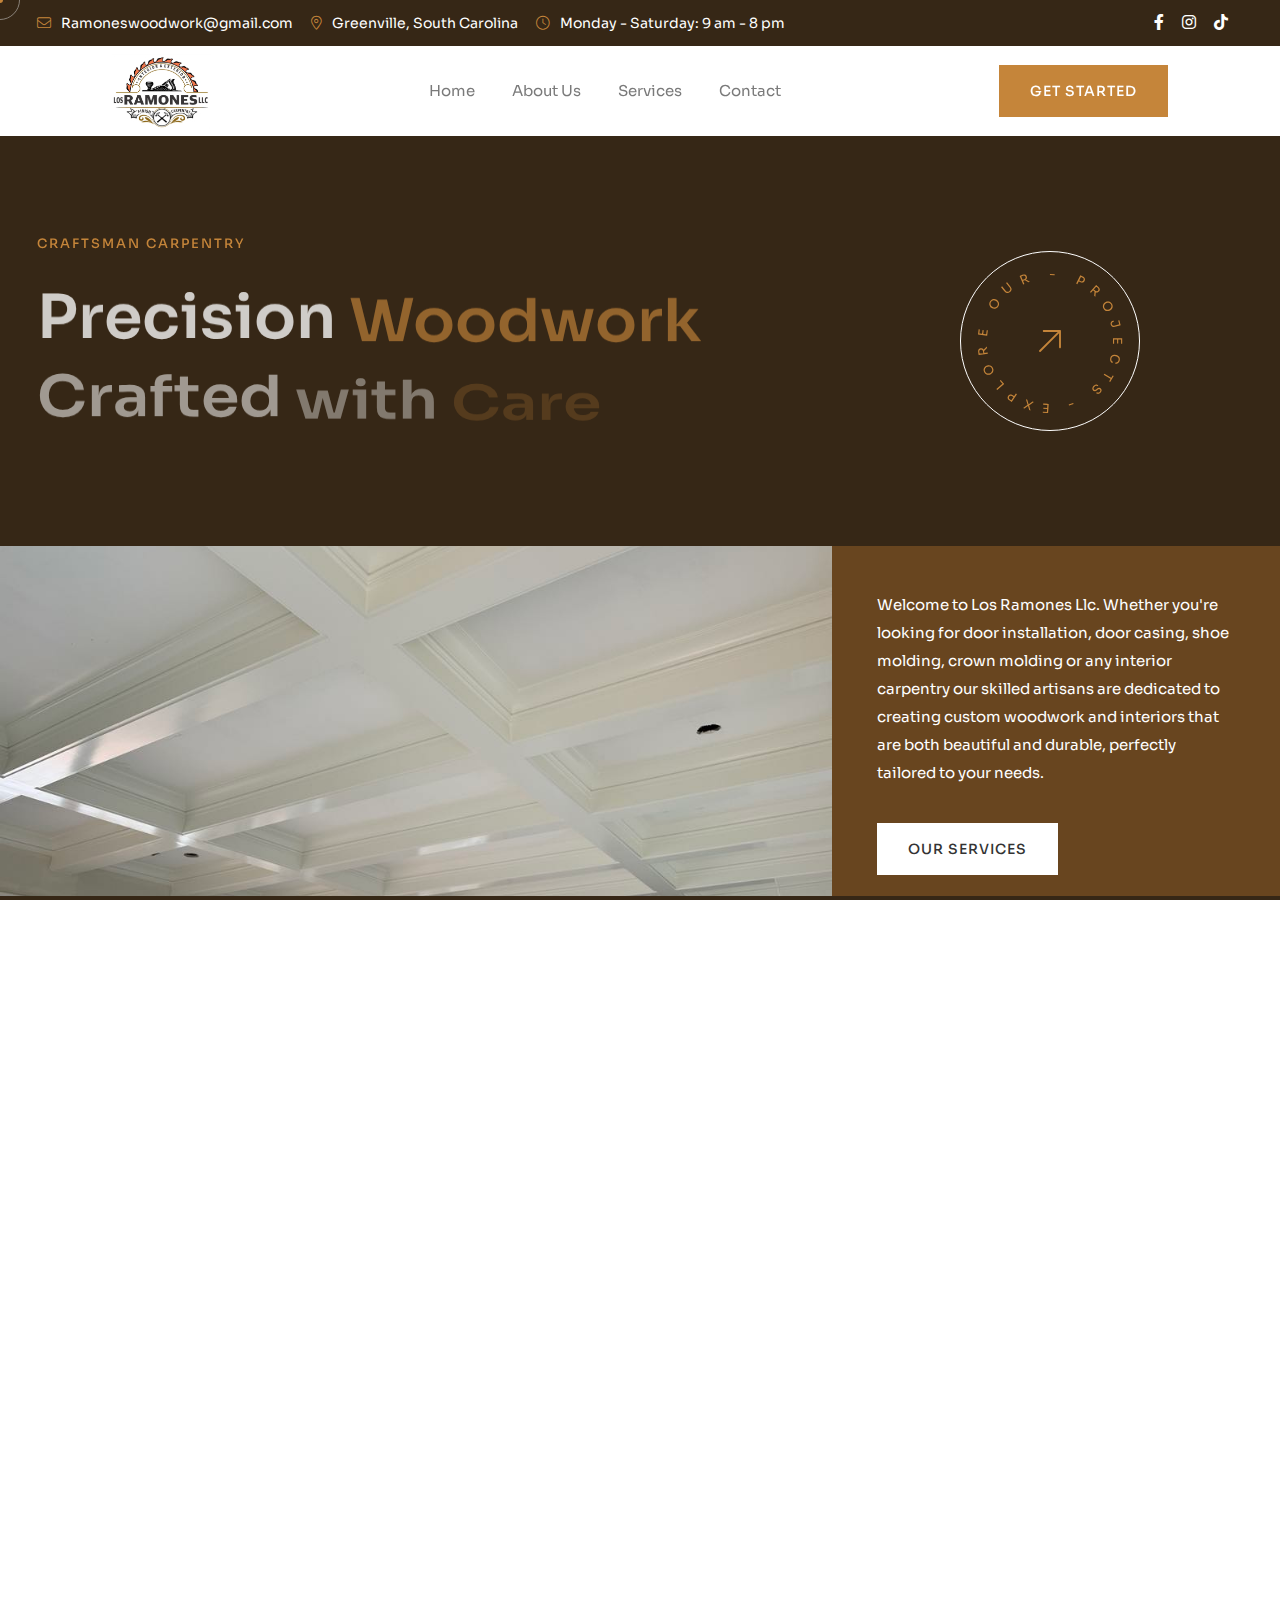
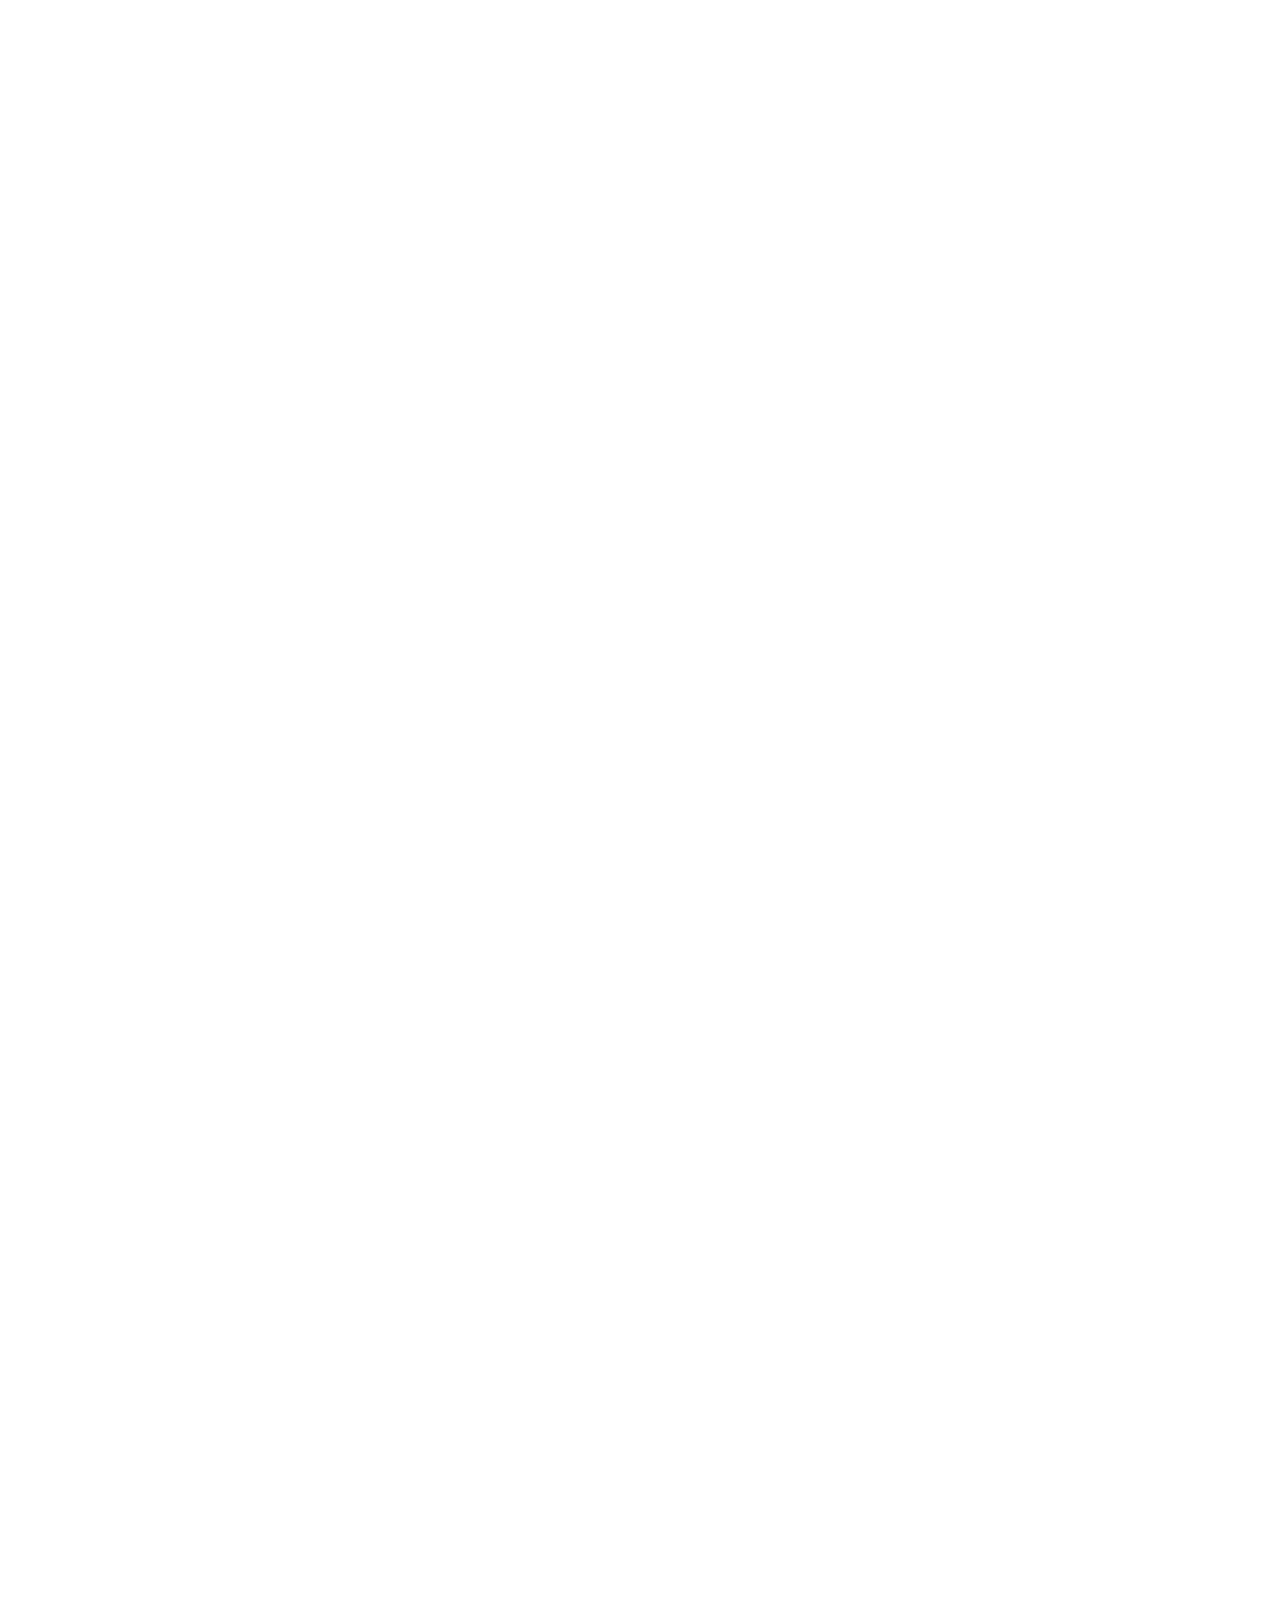
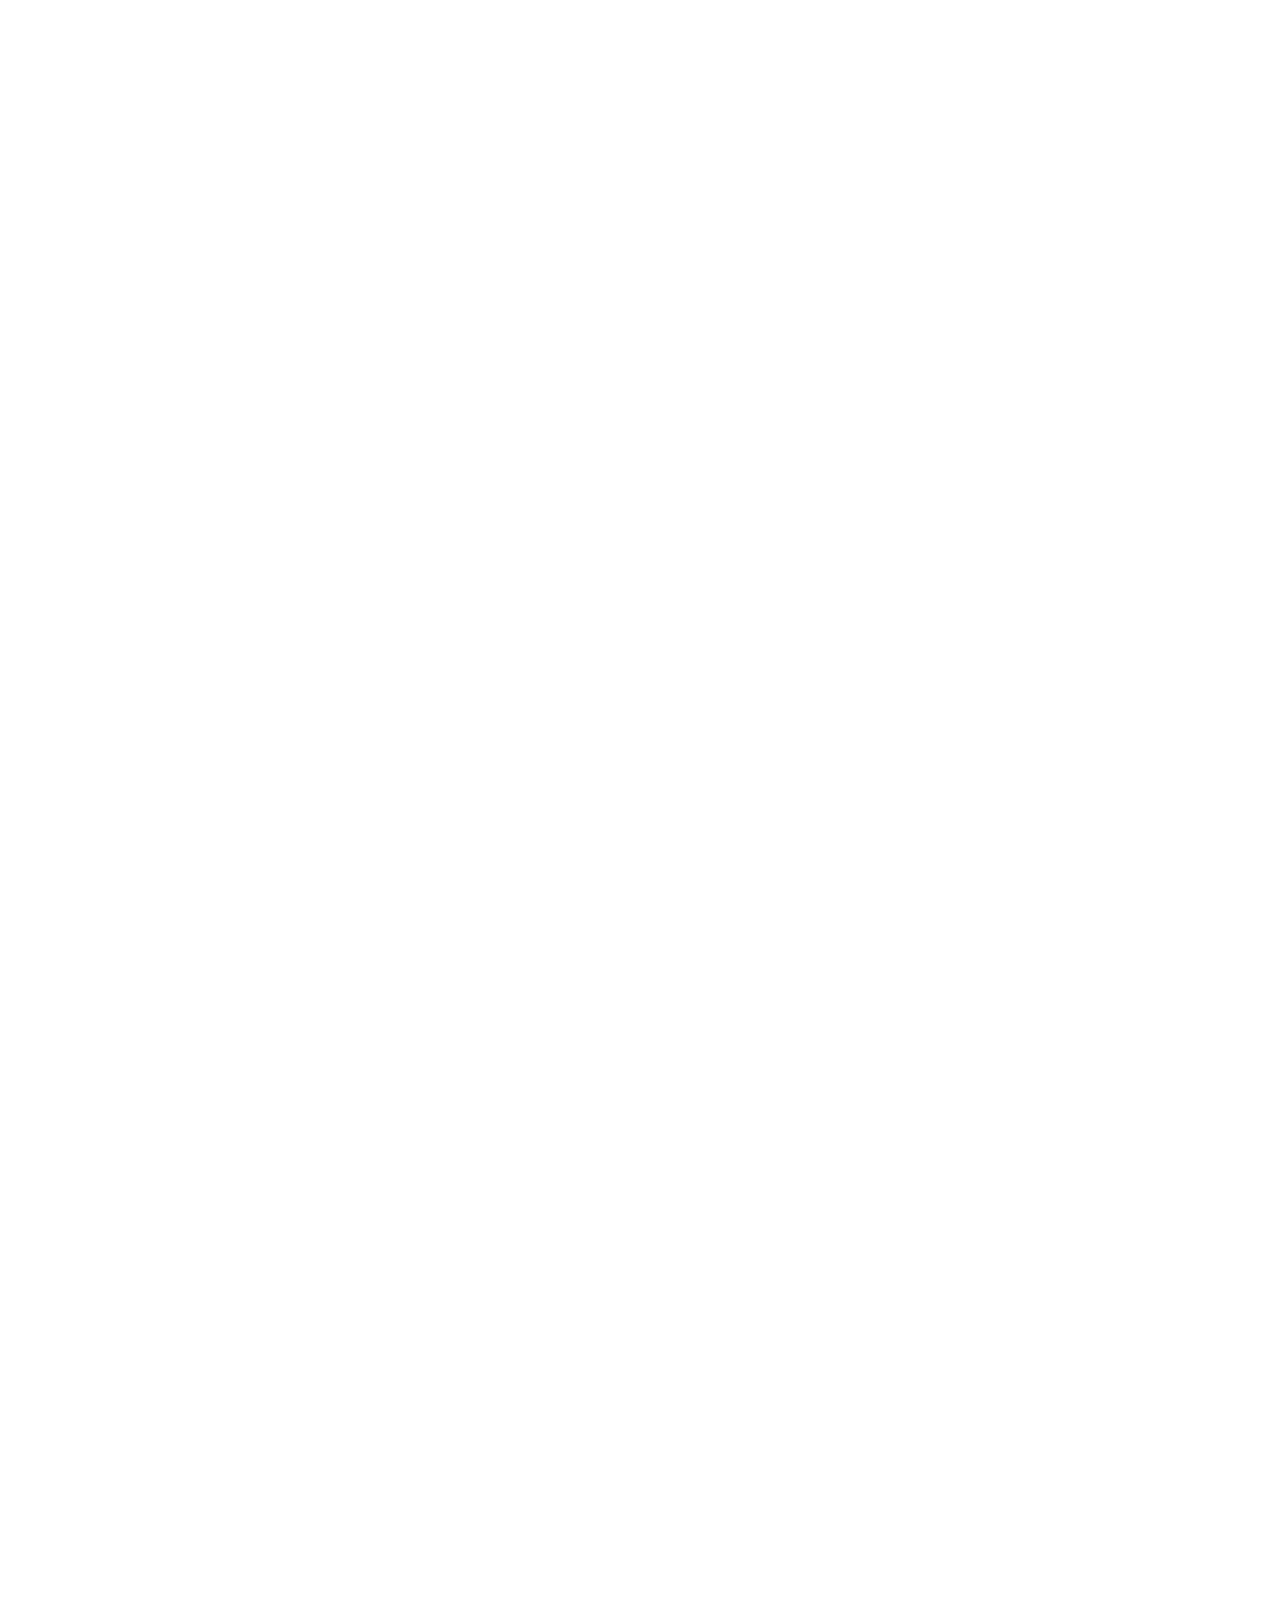
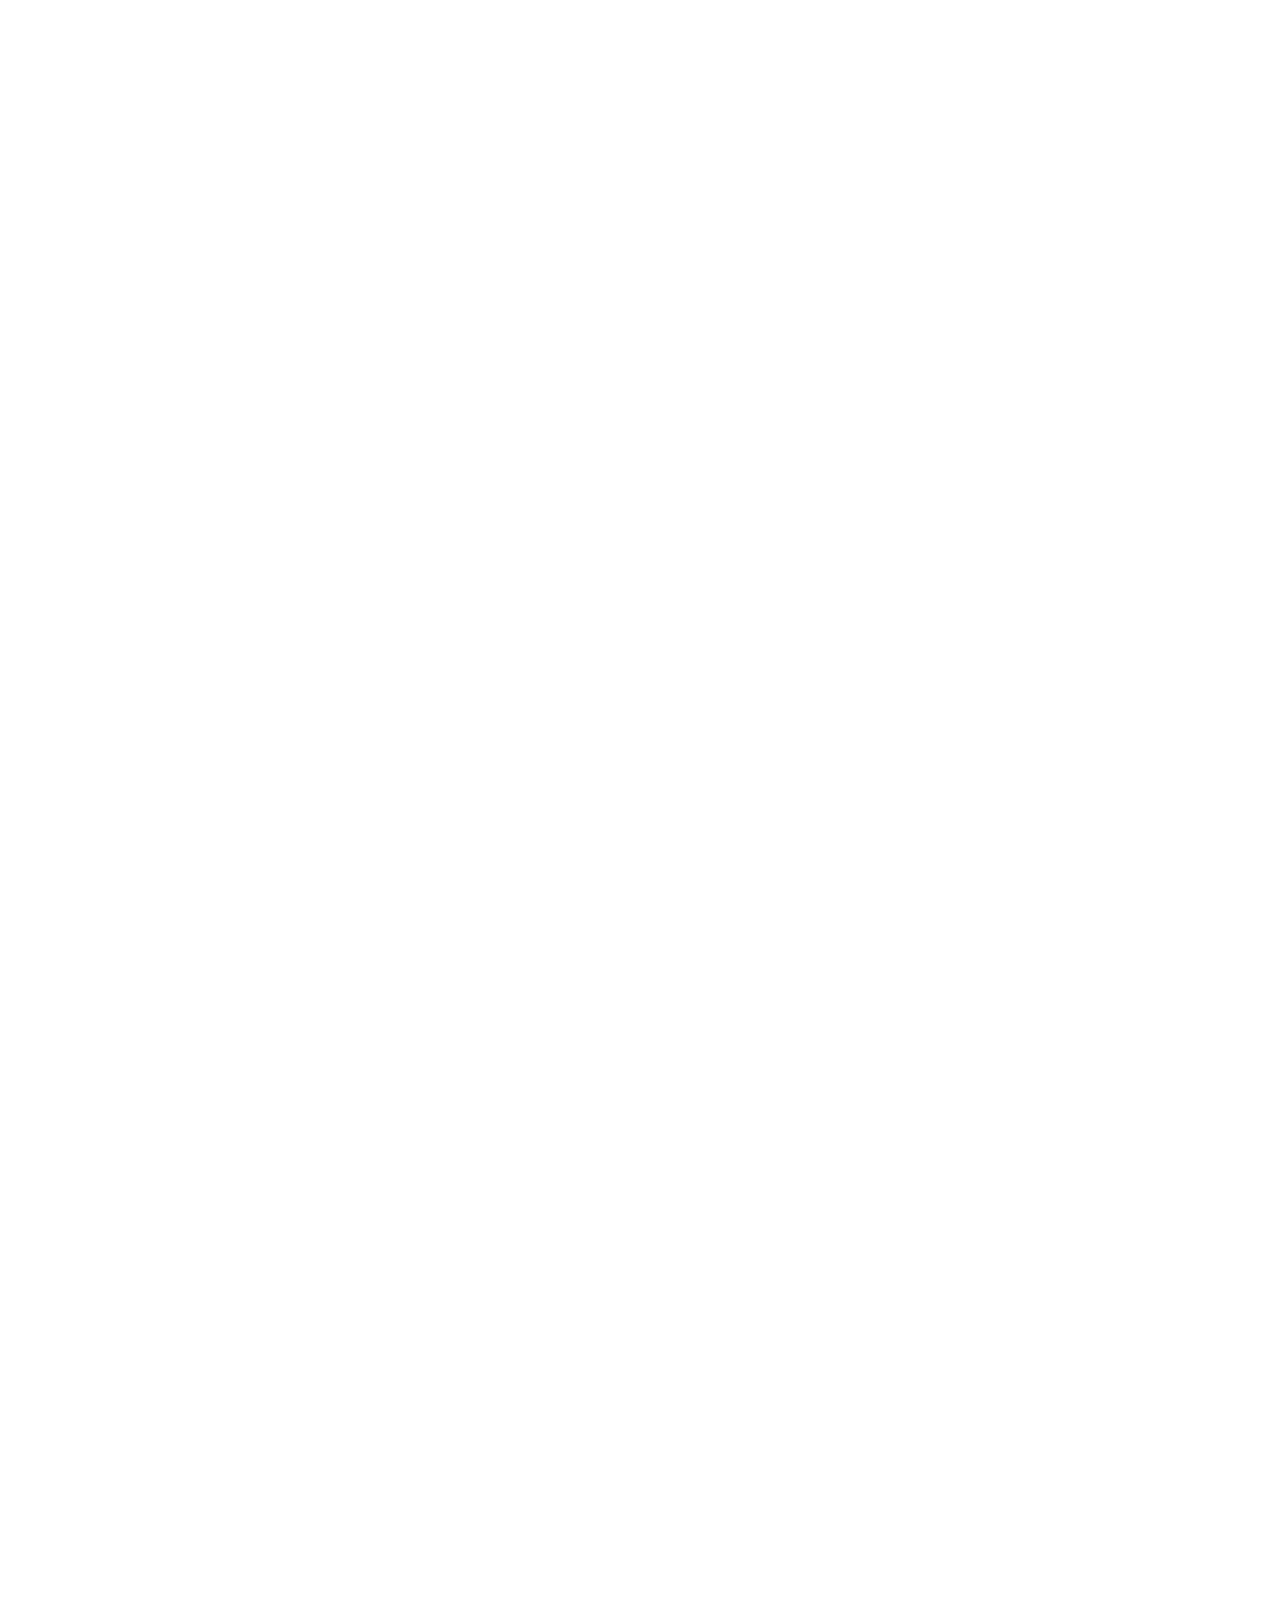
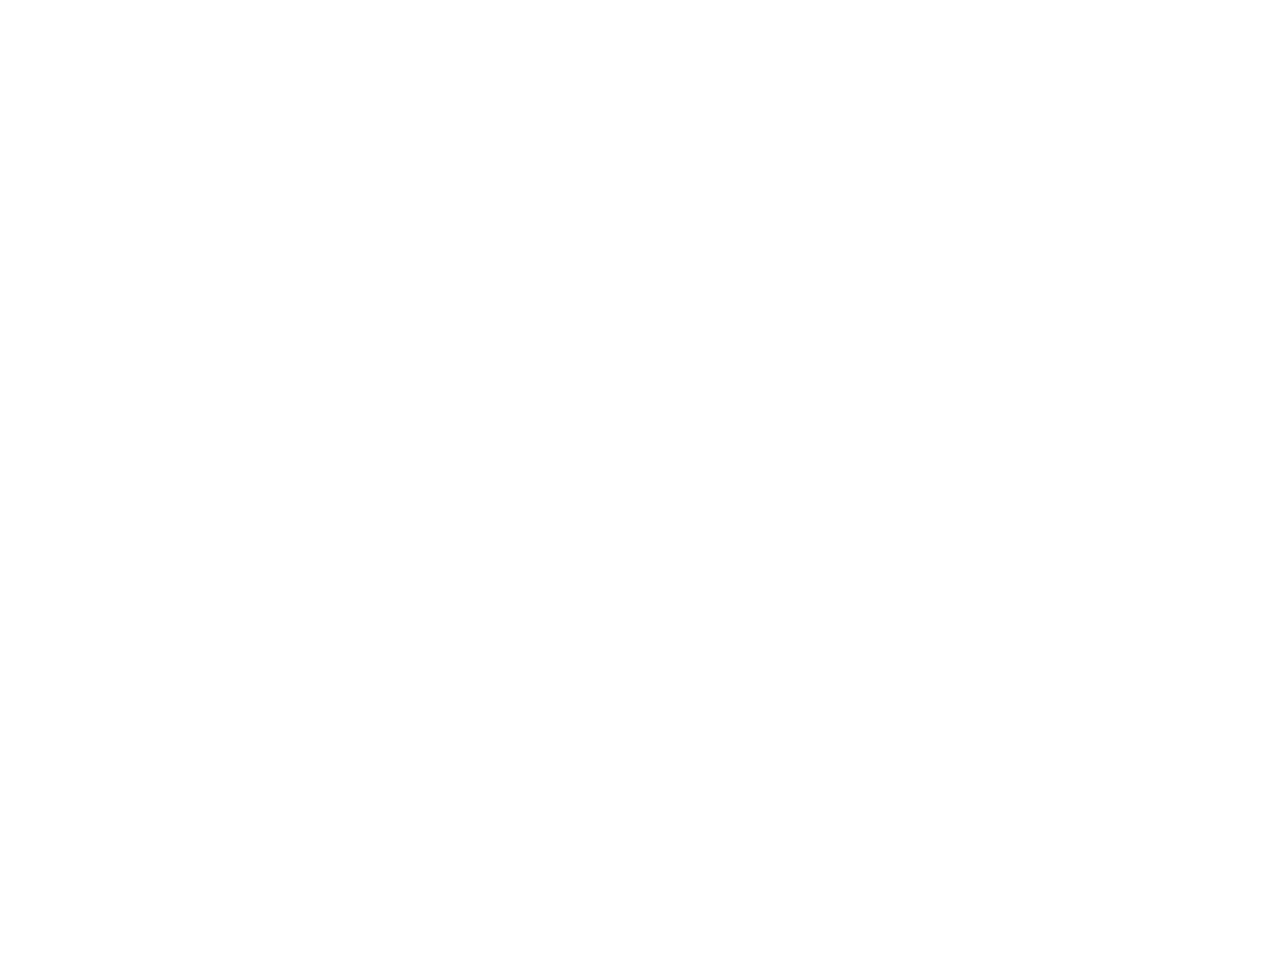
==== index.html @ 2eb7a72a "Updated location" ====
<!DOCTYPE html>
<html lang="en">
  <head>
    <meta charset="utf-8" />
    <meta http-equiv="X-UA-Compatible" content="IE=edge" />
    <meta
      name="viewport"
      content="width=device-width, initial-scale=1.0, user-scalable=0"
    />

    <title>Los Ramones Llc</title>

    <!--Favicon-->
    <link rel="icon" href="assets/img/favicon.png" type="image/png" />

    <!-- Bootstrap CSS -->
    <link href="assets/css/bootstrap.min.css" rel="stylesheet" />
    <!-- Line Awesome CSS -->
    <link href="assets/css/line-awesome.min.css" rel="stylesheet" />
    <!-- Font Awesome CSS -->
    <link href="assets/css/fontAwesomePro.css" rel="stylesheet" />
    <!-- Animate CSS-->
    <link href="assets/css/animate.css" rel="stylesheet" />
    <!-- Bar Filler CSS -->
    <link href="assets/css/barfiller.css" rel="stylesheet" />
    <!-- Magnific Popup Video -->
    <link href="assets/css/magnific-popup.css" rel="stylesheet" />
    <!-- Flaticon CSS -->
    <link href="assets/css/flaticon.css" rel="stylesheet" />
    <!-- Owl Carousel CSS -->
    <link href="assets/css/owl.carousel.css" rel="stylesheet" />
    <!-- Slick Slider CSS -->
    <link href="assets/css/slick.css" rel="stylesheet" />
    <!-- Nice Select  -->
    <link href="assets/css/nice-select.css" rel="stylesheet" />
    <!-- Back to Top -->
    <link href="assets/css/backToTop.css" rel="stylesheet" />
    <!-- Metis Menu -->
    <link href="assets/css/metismenu.css" rel="stylesheet" />
    <!-- Odometer CSS -->
    <link href="assets/css/odometer.min.css" rel="stylesheet" />
    <!-- Style CSS -->
    <link href="assets/css/style.css" rel="stylesheet" />

    <!-- jquery -->
    <script src="assets/js/jquery-3.6.0.min.js"></script>
  </head>

  <body>
    <!-- Pre-Loader -->
    <div id="loader"></div>

    <!-- Mouse Cursor  -->
    <div class="mouseCursor cursor-outer"></div>
    <div class="mouseCursor cursor-inner"><span>Drag</span></div>

    <div id="smooth-wrapper">
      <div id="header-sticky">
        <!-- Header Top Area -->
        <div class="header-top-area dark-bg">
          <div class="container">
            <div class="row">
              <div class="col-xl-8 col-lg-8">
                <span
                  ><i class="fa-light fa-envelope"></i
                  >Ramoneswoodwork@gmail.com</span
                >
                <span
                  ><i class="fa-light fa-location-dot"></i>Greenville, South
                  Carolina</span
                >
                <span
                  ><i class="fa-light fa-clock"></i>Monday - Saturday: 9 am - 8
                  pm</span
                >
              </div>
              <div class="col-xl-4 col-lg-4 text-end">
                <div class="social-area">
                  <a
                    href="https://www.facebook.com/share/14p5XgaUQt/?mibextid=wwXIfr"
                    ><i class="fa-brands fa-facebook-f"></i
                  ></a>
                  <a
                    href="https://www.instagram.com/losramonesllc?igsh=cGNldDRjYndzMTkx"
                    ><i class="fa-brands fa-instagram"></i
                  ></a>
                  <a
                    href="https://www.tiktok.com/@losramonesllc?_t=ZT-8uguVd7ZbUQ&_r=1"
                    ><i class="fa-brands fa-tiktok"></i
                  ></a>
                </div>
              </div>
            </div>
          </div>
        </div>

        <!-- Header Area -->
        <div class="header-area header-two">
          <div class="navigation">
            <div class="container-fluid">
              <div class="header-inner-box">
                <!-- Logo -->
                <div class="logo">
                  <a class="navbar-brand" href="index.html"
                    ><img
                      src="assets/img/ramones-logo.png"
                      alt="Los Ramones logo"
                      style="height: 75px"
                  /></a>
                </div>

                <!-- Main Menu  -->
                <div class="main-menu d-none d-lg-block">
                  <ul>
                    <li>
                      <a class="navlink" href="index.html">Home</a>
                    </li>
                    <li>
                      <a class="navlink" href="#">About Us</a>
                    </li>
                    <li>
                      <a class="navlink" href="#">Services</a>
                    </li>
                    <li><a class="navlink" href="#">Contact</a></li>
                  </ul>
                </div>

                <div class="header-right">
                  <!-- Header Button -->
                  <a href="#" class="theme-btn d-none d-lg-inline-block"
                    >Get Started</a
                  >
                </div>
                <!-- Mobile Menu -->
                <div class="mobile-nav-bar d-block col-sm-1 col-6 d-lg-none">
                  <div class="mobile-nav-wrap">
                    <div id="hamburger">
                      <i class="las la-bars"></i>
                    </div>
                    <!-- mobile menu - responsive menu  -->
                    <div class="mobile-nav">
                      <button type="button" class="close-nav">
                        <i class="las la-times-circle"></i>
                      </button>
                      <nav class="sidebar-nav">
                        <ul class="metismenu" id="mobile-menu">
                          <li><a href="index.html">Home</a></li>
                          <li>
                            <a class="has-arrow" href="#">Pages</a>
                            <ul class="sub-menu">
                              <li><a href="#">About Us</a></li>
                              <li><a href="#">Services</a></li>
                              <li>
                                <a href="#">Service Details</a>
                              </li>
                              <li><a href="#">Our Team</a></li>
                              <li><a href="#">Pricing</a></li>
                            </ul>
                          </li>
                          <li>
                            <a class="has-arrow" href="#">Projects</a>
                            <ul class="sub-menu">
                              <li><a href="#">Projects</a></li>
                              <li>
                                <a href="#">Project Details</a>
                              </li>
                            </ul>
                          </li>
                          <li>
                            <a class="has-arrow" href="#">Blog</a>
                            <ul class="sub-menu">
                              <li><a href="#">Blogs</a></li>
                              <li>
                                <a href="#">Blog Details</a>
                              </li>
                            </ul>
                          </li>
                          <li><a href="#">Contact</a></li>
                        </ul>
                      </nav>
                      <div class="action-bar">
                        <a href="mailto:info@carpent.com"
                          ><i class="las la-envelope"></i
                          >Ramoneswoodwork@gmail.com</a
                        >
                        <a href="tel:347-479-6844"
                          ><i class="fal fa-phone"></i>347-479-6844</a
                        >
                        <a href="#" class="theme-btn">Contact Us</a>
                      </div>
                    </div>
                  </div>
                </div>
              </div>
            </div>
          </div>
        </div>
      </div>

      <div id="smooth-content">
        <!-- Hero Area -->
        <div class="hero-area dark-bg pt-100 pb-100">
          <div class="container">
            <div class="row align-items-center">
              <div class="col-xl-8 col-lg-8 col-md-8">
                <div class="section-title">
                  <h6>Craftsman Carpentry</h6>
                  <div class="heading-animation">
                    <h1 class="text-white">
                      Precision <span>Woodwork</span> Crafted with
                      <span>Care</span>
                    </h1>
                  </div>
                </div>
              </div>
              <div class="col-xl-4 col-lg-4 col-md-4 text-center">
                <a href="#">
                  <div class="circle-button in-bord">
                    <div class="rotate-circle fz-30 text-u">
                      <svg class="textcircle" viewBox="0 0 500 500">
                        <defs>
                          <path
                            id="textcircle"
                            d="M250,400 a150,150 0 0,1 0,-300a150,150 0 0,1 0,300Z"
                          ></path>
                        </defs>
                        <text>
                          <textPath xlink:href="#textcircle" textLength="900">
                            Explore Our - Projects -
                          </textPath>
                        </text>
                      </svg>
                    </div>
                    <div class="arrow">
                      <svg
                        width="18"
                        height="18"
                        viewBox="0 0 18 18"
                        fill="none"
                        xmlns="http://www.w3.org/2000/svg"
                      >
                        <path
                          d="M13.922 4.5V11.8125C13.922 11.9244 13.8776 12.0317 13.7985 12.1108C13.7193 12.1899 13.612 12.2344 13.5002 12.2344C13.3883 12.2344 13.281 12.1899 13.2018 12.1108C13.1227 12.0317 13.0783 11.9244 13.0783 11.8125V5.51953L4.79547 13.7953C4.71715 13.8736 4.61092 13.9176 4.50015 13.9176C4.38939 13.9176 4.28316 13.8736 4.20484 13.7953C4.12652 13.717 4.08252 13.6108 4.08252 13.5C4.08252 13.3892 4.12652 13.283 4.20484 13.2047L12.4806 4.92188H6.18765C6.07577 4.92188 5.96846 4.87743 5.88934 4.79831C5.81023 4.71919 5.76578 4.61189 5.76578 4.5C5.76578 4.38811 5.81023 4.28081 5.88934 4.20169C5.96846 4.12257 6.07577 4.07813 6.18765 4.07812H13.5002C13.612 4.07813 13.7193 4.12257 13.7985 4.20169C13.8776 4.28081 13.922 4.38811 13.922 4.5Z"
                          fill="currentColor"
                        ></path>
                      </svg>
                    </div>
                  </div>
                </a>
              </div>
            </div>
          </div>
        </div>

        <!-- Banner Section -->
        <div class="banner-section">
          <div
            class="banner-bg"
            data-background="assets/img/ceiling-white.jpeg"
          ></div>
          <div class="banner-content-wrap">
            <p>
              Welcome to Los Ramones Llc. Whether you're looking for door
              installation, door casing, shoe molding, crown molding or any
              interior carpentry our skilled artisans are dedicated to creating
              custom woodwork and interiors that are both beautiful and durable,
              perfectly tailored to your needs.
            </p>
            <a href="#" class="white-btn mt-20">Our Services</a>
          </div>
        </div>

        <!-- Counter Section -->
        <div class="counter-section counter-two dark-bg section-padding">
          <div class="container">
            <div class="row gx-5">
              <div class="col-xl-6 col-lg-6">
                <div class="counter-intro-wrap">
                  <div class="section-title">
                    <h6>How We Work</h6>
                    <div class="heading-animation">
                      <h2 class="text-white">
                        Expert Carpentry <span>Tailored</span> to Your Needs
                      </h2>
                    </div>
                  </div>
                  <p class="text-white">
                    From custom trim work to precise door installations, we
                    bring craftsmanship and attention to detail to every
                    project. Whether you're upgrading your home or need a custom
                    woodwork solution, we’re here to make your vision a reality.
                  </p>
                  <a href="#" class="white-btn mt-20 d-none d-md-inline-block"
                    >Get A Quote</a
                  >
                </div>
              </div>
              <div class="col-xl-6 col-lg-6 col-md-12 align-content-end">
                <div class="counter-item-wrap">
                  <div class="single-counter-box">
                    <p class="counter-number">150</p>
                    <span>+</span>
                    <h6>Satisfied Customers</h6>
                  </div>
                  <div class="single-counter-box">
                    <p class="counter-number">100</p>
                    <span>+</span>
                    <h6>Complete Projects</h6>
                  </div>
                  <div class="single-counter-box">
                    <p class="counter-number">80</p>
                    <span>+</span>
                    <h6>Custom Woodwork Projects</h6>
                  </div>
                  <div class="single-counter-box">
                    <p class="counter-number">20</p>
                    <span>+</span>
                    <h6>Years of Experience</h6>
                  </div>
                </div>
              </div>
            </div>
          </div>
        </div>

        <!-- Feature Section -->
        <div id="feature-2" class="feature-section section-padding pb-90">
          <div class="container">
            <div class="row">
              <div class="col-xl-7 col-lg-7 order-2 order-lg-1">
                <div class="row feature-wrap">
                  <div
                    class="col-xl-4 col-lg-4 col-md-6 wow fadeInUp"
                    data-wow-delay=".2s"
                  >
                    <div class="single-feature-wrap">
                      <div class="feature-icon">
                        <img src="assets/img/services/1.png" alt="" />
                      </div>
                      <h5>Seamless Installation</h5>
                      <p>
                        From door casings to crown molding, we provide smooth,
                        efficient installations with minimal disruption to your
                        home.
                      </p>
                    </div>
                  </div>
                  <div
                    class="col-xl-4 col-lg-4 col-md-6 wow fadeInUp"
                    data-wow-delay=".4s"
                  >
                    <div class="single-feature-wrap">
                      <div class="feature-icon">
                        <img src="assets/img/services/2.png" alt="" />
                      </div>
                      <h5>Designing</h5>
                      <p>
                        Enhancing homes with expert carpentry solutions, from
                        coffered ceiling to baseboard installations. We ensure
                        every detail adds beauty and functionality.
                      </p>
                    </div>
                  </div>
                  <div
                    class="col-xl-4 col-lg-4 col-md-6 wow fadeInUp"
                    data-wow-delay=".6s"
                  >
                    <div class="single-feature-wrap">
                      <div class="feature-icon">
                        <img src="assets/img/services/3.png" alt="" />
                      </div>
                      <h5>Residential</h5>
                      <p>
                        Thoughtfully crafted designs tailored to your space.
                        Whether it's chair rail, wainscoting, faux beam or box
                        beam, we bring your vision to life with precision and
                        creativity.
                      </p>
                    </div>
                  </div>
                  <div
                    class="col-xl-4 col-lg-4 col-md-6 wow fadeInUp"
                    data-wow-delay=".2s"
                  >
                    <div class="single-feature-wrap">
                      <div class="feature-icon">
                        <img src="assets/img/services/4.png" alt="" />
                      </div>
                      <h5>Commercial</h5>
                      <p>
                        Reliable carpentry solutions for businesses. We provide
                        expert craftsmanship for commercial spaces, ensuring
                        quality work that stands the test of time.
                      </p>
                    </div>
                  </div>
                  <div
                    class="col-xl-4 col-lg-4 col-md-6 wow fadeInUp"
                    data-wow-delay=".4s"
                  >
                    <div class="single-feature-wrap">
                      <div class="feature-icon">
                        <img src="assets/img/services/5.png" alt="" />
                      </div>
                      <h5>Maintenance</h5>
                      <p>
                        Keep your woodwork looking its best. We offer repairs,
                        refinishing, and touch-ups to maintain the durability
                        and charm of your interiors.
                      </p>
                    </div>
                  </div>
                  <div
                    class="col-xl-4 col-lg-4 col-md-6 wow fadeInUp"
                    data-wow-delay=".6s"
                  >
                    <div class="single-feature-wrap">
                      <div class="feature-icon">
                        <img src="assets/img/services/6.png" alt="" />
                      </div>
                      <h5>Efficient & Timely Service</h5>
                      <p>
                        We deliver our high-quality woodworking services on
                        schedule, without compromising on craftsmanship.
                      </p>
                    </div>
                  </div>
                </div>
              </div>
              <div class="col-xl-5 col-lg-5 order-1 order-lg-2">
                <div class="feature-intro-wrap">
                  <div class="section-title">
                    <h6>Core Feature</h6>
                    <div class="heading-animation">
                      <h2>Built to <span>Last</span></h2>
                    </div>
                  </div>
                  <p>
                    We take pride in delivering high-quality carpentry services,
                    from custom designs to flawless finishes. Whether it's
                    enhancing your home or upgrading your business, our expert
                    team ensures precision, durability, and style in every
                    project.
                  </p>
                  <div
                    class="feature-img-wrap mt-30 wow fadeInUp"
                    data-wow-delay=".2s"
                  >
                    <img src="assets/img/outdoor.jpeg" alt="" />
                  </div>
                </div>
              </div>
            </div>
          </div>
        </div>

        <!-- Service Section  -->
        <div id="service-2" class="service-section section-padding pt-0 pb-0">
          <div class="container">
            <div class="row justify-content-center">
              <div class="col-xl-8 col-lg-8 text-center">
                <div class="section-title">
                  <h6>Our Service</h6>
                  <div class="heading-animation">
                    <h2>
                      We Offer Cost Efficient <br />
                      <span>Woodworking</span> Services
                    </h2>
                  </div>
                </div>
              </div>
            </div>
            <div class="row mt-40">
              <div
                class="col-xl-4 col-lg-4 col-md-4 wow fadeInUp"
                data-wow-delay=".2s"
              >
                <div class="single-serv-item">
                  <div class="service-bg">
                    <div class="service-icon">
                      <i class="flaticon-carpenter"></i>
                    </div>
                    <img
                      src="assets/img/services/ceiling-wood.jpeg"
                      alt="Ceiling woodwork"
                    />
                  </div>
                  <div class="service-info">
                    <h5>House Renovation</h5>
                    <a href="#" class="details-icon"
                      ><i class="fa-light fa-arrow-right-long"></i
                    ></a>
                  </div>
                </div>
              </div>
              <div
                class="col-xl-4 col-lg-4 col-md-4 wow fadeInUp"
                data-wow-delay=".4s"
              >
                <div class="single-serv-item">
                  <div class="service-bg">
                    <div class="service-icon">
                      <i class="flaticon-pencil"></i>
                    </div>
                    <img
                      src="assets/img/services/wood-ceiling.jpeg"
                      alt="Ceiling Woodwork"
                    />
                  </div>
                  <div class="service-info">
                    <h5>Ceiling Woodwork</h5>
                    <a href="#" class="details-icon"
                      ><i class="fa-light fa-arrow-right-long"></i
                    ></a>
                  </div>
                </div>
              </div>
              <div
                class="col-xl-4 col-lg-4 col-md-4 wow fadeInUp"
                data-wow-delay=".6s"
              >
                <div class="single-serv-item">
                  <div class="service-bg">
                    <div class="service-icon">
                      <i class="flaticon-tree"></i>
                    </div>
                    <img
                      src="assets/img/services/wooden-door.jpeg"
                      alt="Wooden Door"
                    />
                  </div>
                  <div class="service-info">
                    <h5>Door Installations</h5>
                    <a href="#" class="details-icon"
                      ><i class="fa-light fa-arrow-right-long"></i
                    ></a>
                  </div>
                </div>
              </div>
            </div>
          </div>
        </div>

        <!-- Testimonial Section -->
        <div
          id="testimonial-2"
          class="testimonial-section section-padding pb-70"
        >
          <div class="container">
            <div class="row align-items-center">
              <div class="col-xl-5 col-lg-5">
                <div class="section-title">
                  <h6>Testimonials</h6>
                  <div class="heading-animation">
                    <h2>
                      The <span>Endorsements</span> from <br />
                      our clients
                    </h2>
                  </div>
                </div>
              </div>
            </div>
            <div class="row mt-30">
              <div class="testimonial-wrap">
                <div class="testimonial-thumb">
                  <img src="assets/img/testimonial/2-1.jpg" alt="" />
                </div>
                <div class="testimonial-content">
                  <p>
                    "Lorem ipsum, dolor sit amet consectetur adipisicing elit.
                    Debitis consectetur a magni necessitatibus sit maxime, esse,
                    similique, obcaecati exercitationem nesciunt facilis magnam
                    alias? Sapiente consequatur sequi eos enim sint placeat."
                  </p>
                  <h5>Martin Smith</h5>
                  <h6>Manager, Alfa Inc.</h6>
                </div>
              </div>
            </div>
            <div class="row mt-60">
              <div class="testimonial-slider owl-carousel">
                <div
                  class="single-testimonial wow fadeInUp"
                  data-wow-delay=".2s"
                >
                  <div class="testimonial-text">
                    <p>
                      Lorem ipsum dolor sit, amet consectetur adipisicing elit.
                      Sit magni odit earum iure exercitationem, ex maiores
                      blanditiis expedita dolorem perferendis fuga voluptatem
                      possimus quos sequi temporibus numquam natus veniam illo!
                    </p>
                  </div>
                  <div class="testimonial-author">
                    <div class="author-img">
                      <img src="assets/img/testimonial/1.jpg" alt="" />
                    </div>
                    <div class="author-info">
                      <h5>Scarlet Smith</h5>
                      <h6>Worker</h6>
                    </div>
                  </div>
                </div>
                <div
                  class="single-testimonial wow fadeInUp"
                  data-wow-delay=".4s"
                >
                  <div class="testimonial-text">
                    <p>
                      Lorem ipsum dolor sit, amet consectetur adipisicing elit.
                      Sit magni odit earum iure exercitationem, ex maiores
                      blanditiis expedita dolorem perferendis fuga voluptatem
                      possimus quos sequi temporibus numquam natus veniam illo!
                    </p>
                  </div>
                  <div class="testimonial-author">
                    <div class="author-img">
                      <img src="assets/img/testimonial/2.jpg" alt="" />
                    </div>
                    <div class="author-info">
                      <h5>Scarlet Smith</h5>
                      <h6>Worker</h6>
                    </div>
                  </div>
                </div>
                <div
                  class="single-testimonial wow fadeInUp"
                  data-wow-delay=".6s"
                >
                  <div class="testimonial-text">
                    <p>
                      Lorem ipsum dolor sit, amet consectetur adipisicing elit.
                      Sit magni odit earum iure exercitationem, ex maiores
                      blanditiis expedita dolorem perferendis fuga voluptatem
                      possimus quos sequi temporibus numquam natus veniam illo!
                    </p>
                  </div>
                  <div class="testimonial-author">
                    <div class="author-img">
                      <img src="assets/img/testimonial/3.jpg" alt="" />
                    </div>
                    <div class="author-info">
                      <h5>Scarlet Smith</h5>
                      <h6>Worker</h6>
                    </div>
                  </div>
                </div>
                <div class="single-testimonial">
                  <div class="testimonial-text">
                    <p>
                      Lorem ipsum dolor sit, amet consectetur adipisicing elit.
                      Sit magni odit earum iure exercitationem, ex maiores
                      blanditiis expedita dolorem perferendis fuga voluptatem
                      possimus quos sequi temporibus numquam natus veniam illo!
                    </p>
                  </div>
                  <div class="testimonial-author">
                    <div class="author-img">
                      <img src="assets/img/testimonial/4.jpg" alt="" />
                    </div>
                    <div class="author-info">
                      <h5>Scarlet Smith</h5>
                      <h6>Worker</h6>
                    </div>
                  </div>
                </div>
              </div>
            </div>
          </div>
        </div>

        <!-- Clients Section -->
        <!-- <div class="client-section pt-0 pb-60">
          <div class="container">
            <div class="row mt-40">
              <div class="client-wrap owl-carousel">
                <div class="clients-img-inner">
                  <img src="assets/img/client/1.jpg" alt="" />
                </div>
                <div class="clients-img-inner">
                  <img src="assets/img/client/2.jpg" alt="" />
                </div>
                <div class="clients-img-inner">
                  <img src="assets/img/client/3.jpg" alt="" />
                </div>
                <div class="clients-img-inner">
                  <img src="assets/img/client/4.jpg" alt="" />
                </div>
                <div class="clients-img-inner">
                  <img src="assets/img/client/5.jpg" alt="" />
                </div>
                <div class="clients-img-inner">
                  <img src="assets/img/client/6.jpg" alt="" />
                </div>
              </div>
            </div>
          </div>
        </div> -->

        <!-- About Section  -->
        <div id="about-2" class="about-section dark-bg section-padding">
          <div class="container">
            <div class="row align-items-center">
              <div class="col-xl-6 col-lg-6">
                <div class="about-img-wrap">
                  <img src="assets/img/about/ceiling-window.jpeg" alt="" />
                  <div class="about-desc">
                    <h4>Efficient & Timely Service</h4>
                  </div>
                </div>
              </div>
              <div class="col-xl-6 col-lg-6">
                <div class="about-content-wrap">
                  <div class="section-title">
                    <h6>About Us</h6>
                    <div class="heading-animation">
                      <h2 class="text-white">
                        Excellent <span>Craftsmanship</span>, You Can Trust
                      </h2>
                    </div>
                  </div>
                  <p class="text-white">
                    At Los Ramones Llc, we specialize in high-quality, custom
                    woodworking that brings warmth and character to your home.
                    From custom carpentry to detailed interior woodwork, we take
                    pride in precision, durability, and timeless design.
                  </p>
                  <div class="about-feature">
                    <h4><span>#</span>General Carpentry</h4>
                    <h4><span>#</span>Indoor & Outdoor Service</h4>
                  </div>
                  <a class="theme-btn mt-20" href="#">Learn More</a>
                </div>
              </div>
            </div>
          </div>
        </div>

        <!-- Why Choose Us Section  -->
        <div class="why-choose-us-section section-padding">
          <div class="container">
            <div class="row">
              <div class="col-xl-4 col-lg-4">
                <div class="section-title">
                  <h6>Take a look</h6>
                  <h2>Why choose Los Ramones?</h2>
                </div>
              </div>
              <div class="offset-xl-1 col-xl-7 offset-lg-1 col-lg-7">
                <div class="single-choose-wrap">
                  <div class="single-choose-inner">
                    <h5><span>01</span>Modern Equipment</h5>
                  </div>
                  <div class="choose-img">
                    <img
                      src="assets/img/choose/door-equipment.jpeg"
                      alt="Door Equipment"
                    />
                  </div>
                </div>
                <div class="single-choose-wrap">
                  <div class="single-choose-inner">
                    <h5><span>02</span>Exceptional Service</h5>
                  </div>
                  <div class="choose-img">
                    <img
                      src="assets/img/choose/indoor-work.jpeg"
                      alt="Working Indoors"
                    />
                  </div>
                </div>
                <div class="single-choose-wrap">
                  <div class="single-choose-inner">
                    <h5><span>03</span>Quality Craftsmanship</h5>
                  </div>
                  <div class="choose-img">
                    <img
                      src="assets/img/choose/outdoor-railing.jpeg"
                      alt="Outdoor wooden railing"
                    />
                  </div>
                </div>
                <div class="single-choose-wrap">
                  <div class="single-choose-inner">
                    <h5><span>04</span>Experienced Team</h5>
                  </div>
                  <div class="choose-img">
                    <img
                      src="assets/img/choose/wood-window.jpeg"
                      alt="Wood Ceiling, Window"
                    />
                  </div>
                </div>
              </div>
            </div>
          </div>
        </div>

        <!-- Project Section  -->
        <!-- <div class="project-section">
          <div class="row gx-0">
            <div class="col-xl-6 col-lg-6 col-md-6">
              <a href="project-details.html" class="single-project-wrap big">
                <img src="assets/img/project/2-1.jpg" alt="" />
                <div class="details">
                  <div class="info">
                    <h5>Side Table</h5>
                    <h6>Shop Now</h6>
                  </div>
                </div>
              </a>
            </div>
            <div class="col-xl-6 col-lg-6 col-md-6">
              <div class="row gx-0">
                <div class="col-lg-6">
                  <a
                    href="project-details.html"
                    class="single-project-wrap small"
                  >
                    <img src="assets/img/project/2-2.jpg" alt="" />
                    <div class="details">
                      <div class="info">
                        <h5>Cozy Sofa</h5>
                        <h6>Show Now</h6>
                      </div>
                    </div>
                  </a>
                </div>
                <div class="col-lg-6">
                  <a
                    href="project-details.html"
                    class="single-project-wrap small"
                  >
                    <img src="assets/img/project/2-3.jpg" alt="" />
                    <div class="details">
                      <div class="info">
                        <h5>Loft Chair</h5>
                        <h6>Shop Now</h6>
                      </div>
                    </div>
                  </a>
                </div>
                <div class="col-lg-12 d-none d-lg-block">
                  <a
                    href="project-details.html"
                    class="single-project-wrap wide"
                  >
                    <img src="assets/img/project/2-4.jpg" alt="" />
                    <div class="details">
                      <div class="info">
                        <h5>Dinning Table</h5>
                        <h6>Shop Now</h6>
                      </div>
                    </div>
                  </a>
                </div>
              </div>
            </div>
          </div>
        </div> -->

        <!-- Faq Section  -->
        <!-- <div class="faq-section section-padding pb-100 border-bottom">
          <div class="container">
            <div class="row">
              <div class="col-xl-6 col-lg-6">
                <div class="faq-intro-wrap pr-60">
                  <div class="section-title">
                    <h6>FAQS</h6>
                    <div class="heading-animation">
                      <h2>Frequently <span>Asked</span> Questions</h2>
                    </div>
                  </div>
                  <p>
                    Lorem ipsum dolor sit, amet consectetur adipisicing elit.
                    Dolor voluptatem ut assumenda doloribus totam, corrupti
                    nobis ea a inventore debitis maiores sed eum natus
                    consequuntur rerum nisi quos! Dolorum, consequuntur?
                  </p>
                  <a
                    href="contact.html"
                    class="theme-btn mt-30 d-none d-lg-inline-block"
                    >Contact Us</a
                  >
                </div>
              </div>
              <div class="col-xl-6 col-lg-6">
                <div class="cp-custom-accordion">
                  <div class="accordions" id="accordionExample">
                    <div class="accordion-items">
                      <h2 class="accordion-header" id="headingOne">
                        <button
                          class="accordion-buttons"
                          type="button"
                          data-bs-toggle="collapse"
                          data-bs-target="#collapseOne"
                          aria-expanded="true"
                          aria-controls="collapseOne"
                        >
                          How do I order a custom product at Reywood?
                        </button>
                      </h2>
                      <div
                        id="collapseOne"
                        class="accordion-collapse collapse show"
                        aria-labelledby="headingOne"
                        data-bs-parent="#accordionExample"
                      >
                        <div class="accordion-body">
                          Lorem ipsum dolor sit amet, consectetur adipiscing
                          elit. Sed euismod, nisi tempor pulvinar porttitor,
                          velit neque iaculis leo, ac tincidunt enim nibh eu
                          eros.
                        </div>
                      </div>
                    </div>
                    <div class="accordion-items">
                      <h2 class="accordion-header" id="headingTwo">
                        <button
                          class="accordion-buttons collapsed"
                          type="button"
                          data-bs-toggle="collapse"
                          data-bs-target="#collapseTwo"
                          aria-expanded="false"
                          aria-controls="collapseTwo"
                        >
                          What types of wood are available at Reywood?
                        </button>
                      </h2>
                      <div
                        id="collapseTwo"
                        class="accordion-collapse collapse"
                        aria-labelledby="headingTwo"
                        data-bs-parent="#accordionExample"
                      >
                        <div class="accordion-body">
                          Lorem ipsum dolor sit amet, consectetur adipiscing
                          elit. Sed euismod, nisi tempor pulvinar porttitor,
                          velit neque iaculis leo, ac tincidunt enim nibh eu
                          eros.
                        </div>
                      </div>
                    </div>
                    <div class="accordion-items">
                      <h2 class="accordion-header" id="headingThree">
                        <button
                          class="accordion-buttons collapsed"
                          type="button"
                          data-bs-toggle="collapse"
                          data-bs-target="#collapseThree"
                          aria-expanded="false"
                          aria-controls="collapseThree"
                        >
                          Do you accept orders for furniture in large
                          quantities?
                        </button>
                      </h2>
                      <div
                        id="collapseThree"
                        class="accordion-collapse collapse"
                        aria-labelledby="headingThree"
                        data-bs-parent="#accordionExample"
                      >
                        <div class="accordion-body">
                          Lorem ipsum dolor sit amet, consectetur adipiscing
                          elit. Sed euismod, nisi tempor pulvinar porttitor,
                          velit neque iaculis leo, ac tincidunt enim nibh eu
                          eros.
                        </div>
                      </div>
                    </div>
                    <div class="accordion-items">
                      <h2 class="accordion-header" id="headingFour">
                        <button
                          class="accordion-buttons collapsed"
                          type="button"
                          data-bs-toggle="collapse"
                          data-bs-target="#collapseFour"
                          aria-expanded="false"
                          aria-controls="collapseFour"
                        >
                          What payment methods do you provide?
                        </button>
                      </h2>
                      <div
                        id="collapseFour"
                        class="accordion-collapse collapse"
                        aria-labelledby="headingFour"
                        data-bs-parent="#accordionExample"
                      >
                        <div class="accordion-body">
                          Lorem ipsum dolor sit amet, consectetur adipiscing
                          elit. Sed euismod, nisi tempor pulvinar porttitor,
                          velit neque iaculis leo, ac tincidunt enim nibh eu
                          eros.
                        </div>
                      </div>
                    </div>
                  </div>
                </div>
              </div>
            </div>
          </div>
        </div> -->

        <!-- Blog Section -->
        <!-- <div class="blog-section section-padding pb-90">
          <div class="container">
            <div class="row justify-content-center">
              <div class="col-xl-6 col-lg-6 text-center">
                <div class="section-title">
                  <h6>Blog & News</h6>
                  <div class="heading-animation">
                    <h2>Ideas About <span>Creation</span> & Decoration</h2>
                  </div>
                </div>
              </div>
            </div>
            <div class="row gx-4 mt-30">
              <div
                class="col-xl-4 col-lg-4 col-md-6 wow fadeInUp"
                data-wow-delay=".2s"
              >
                <a href="blog-details.html" class="single-blog-item">
                  <div class="blog-img">
                    <img src="assets/img/blog/1-1.jpg" alt="" />
                  </div>
                  <div class="blog-content">
                    <div class="blog-meta">
                      <span>November 30 2023</span>
                    </div>
                    <div class="blog-title">
                      <h4>How to start a metal fabrication business</h4>
                    </div>
                    <p>
                      Adipiscing elit, sed do eiusmod tempor incididunt ut
                      labore et dolore.
                    </p>
                    <span class="link_icon"
                      ><i class="las la-arrow-right"></i
                    ></span>
                  </div>
                </a>
              </div>

              <div
                class="col-xl-4 col-lg-4 col-md-6 wow fadeInUp"
                data-wow-delay=".4s"
              >
                <a href="blog-details.html" class="single-blog-item">
                  <div class="blog-img">
                    <img src="assets/img/blog/1-2.jpg" alt="" />
                  </div>
                  <div class="blog-content">
                    <div class="blog-meta">
                      <span>November 14 2023</span>
                    </div>
                    <div class="blog-title">
                      <h4>The most profitable metal business ideas</h4>
                    </div>
                    <p>
                      Adipiscing elit, sed do eiusmod tempor incididunt ut
                      labore et dolore.
                    </p>
                    <span class="link_icon"
                      ><i class="las la-arrow-right"></i
                    ></span>
                  </div>
                </a>
              </div>

              <div
                class="col-xl-4 col-lg-4 col-md-6 wow fadeInUp"
                data-wow-delay=".6s"
              >
                <a href="blog-details.html" class="single-blog-item">
                  <div class="blog-img">
                    <img src="assets/img/blog/1-3.jpg" alt="" />
                  </div>
                  <div class="blog-content">
                    <div class="blog-meta">
                      <span>November 8 2023</span>
                    </div>
                    <div class="blog-title">
                      <h4>What metal is a good investment right now?</h4>
                    </div>
                    <p>
                      Adipiscing elit, sed do eiusmod tempor incididunt ut
                      labore et dolore.
                    </p>
                    <span class="link_icon"
                      ><i class="las la-arrow-right"></i
                    ></span>
                  </div>
                </a>
              </div>
            </div>
          </div>
        </div> -->

        <!-- Contact Section -->
        <div class="contact-section gray-bg section-padding">
          <div class="container">
            <div class="row">
              <div class="col-xl-6 col-lg-6 wow fadeInUp" data-wow-delay=".2s">
                <div class="contact-form-wrap">
                  <form>
                    <div class="row">
                      <div class="col-lg-6">
                        <input type="text" placeholder="First Name" />
                      </div>
                      <div class="col-lg-6">
                        <input type="text" placeholder="Last Name" />
                      </div>
                      <div class="col-lg-12">
                        <input type="email" placeholder="Email" />
                      </div>
                      <div class="col-lg-12">
                        <textarea
                          name="message"
                          id="message"
                          placeholder="Messages"
                        ></textarea>
                      </div>
                      <div class="col-lg-12">
                        <input type="submit" value="Send" />
                      </div>
                    </div>
                  </form>
                </div>
              </div>
              <div class="col-xl-6 col-lg-6 wow fadeInUp" data-wow-delay=".4s">
                <div class="contact-intro-wrap">
                  <div class="section-title">
                    <h6>Contact Us</h6>
                    <div class="heading-animation">
                      <h2>Get in <span>Touch</span></h2>
                    </div>
                  </div>
                  <p>
                    We are here to help! Feel free to send us a message with
                    your problem or simply just leave a comment and we will get
                    back to you as soon as possible.
                  </p>
                </div>
                <div class="contact-info-wrap">
                  <div class="contact-info-inner mt-60">
                    <div class="row">
                      <div class="col-md-6">
                        <div class="single-contact-wrap">
                          <div class="info-icon">
                            <i class="fa-solid fa-phone"></i>
                          </div>
                          <div class="info-content">
                            <h4>Phone</h4>
                            <p>(347) 479-6844</p>
                            <p>(864) 745-3640</p>
                          </div>
                        </div>
                      </div>
                      <div class="col-md-6">
                        <div class="single-contact-wrap">
                          <div class="info-icon">
                            <i class="fa-solid fa-envelope"></i>
                          </div>
                          <div class="info-content">
                            <h4>Email</h4>
                            <p>Ramoneswoodwork@gmail.com</p>
                          </div>
                        </div>
                      </div>
                      <div class="col-12">
                        <div class="single-contact-wrap">
                          <div class="info-icon">
                            <i class="fa-solid fa-location-dot"></i>
                          </div>
                          <div class="info-content">
                            <h4>Location</h4>
                            <p class="mb-10">Greenville, South Carolina</p>
                            <p>and Surrounding Areas</p>
                          </div>
                        </div>
                      </div>
                    </div>
                  </div>
                </div>
              </div>
            </div>
          </div>
        </div>

        <!-- Footer Area -->
        <footer class="footer-area footer-two">
          <div class="container">
            <div class="footer-up">
              <div class="row gy-5">
                <div class="col-lg-4 col-md-6 col-sm-12">
                  <a href="index.html" class="logo">
                    <img
                      src="assets/img/ramones-logo.png"
                      alt="carpent-logo"
                      style="height: 75px"
                    />
                  </a>
                  <p class="text-white">
                    We provide the best carpentery services <br />
                    to deliver wood works. Craftsman services <br />
                    highly customized.
                  </p>
                </div>
                <div class="col-lg-2 col-md-6">
                  <h5>Location</h5>
                  <p class="text-white">
                    Greenville, SC
                    <br />
                    Surrounding Areas
                  </p>
                  <div class="company-email">
                    <a href="mailto:Ramoneswoodwork@gmail.com"
                      >Ramoneswoodwork@gmail.com</a
                    >
                  </div>
                  <div class="phone-number">
                    <p>(347) 479-6844</p>
                  </div>
                </div>
                <div class="col-lg-2 offset-lg-1 col-md-6 com-sm-12">
                  <h5>Links</h5>
                  <ul>
                    <li>
                      <a href="#">About</a>
                      <a href="#">Services</a>
                      <a href="#">Contact</a>
                    </li>
                  </ul>
                </div>
                <div class="col-lg-3 col-md-6 col-sm-12">
                  <h5>Get in Touch</h5>
                  <ul>
                    <li>
                      <div class="social-area">
                        <a
                          href="https://www.facebook.com/share/14p5XgaUQt/?mibextid=wwXIfr"
                          ><i class="lab la-facebook-f"></i>Facebook</a
                        >
                        <a
                          href="https://www.instagram.com/losramonesllc?igsh=cGNldDRjYndzMTkx"
                          ><i class="lab la-instagram"></i>Instagram</a
                        >
                        <a
                          href="https://www.tiktok.com/@losramonesllc?_t=ZT-8uguVd7ZbUQ&_r=1"
                          ><i class="fa-brands fa-tiktok"></i>Tiktok</a
                        >
                      </div>
                    </li>
                  </ul>
                </div>
              </div>
            </div>
          </div>
        </footer>

        <!-- Footer Bottom Area -->
        <div class="footer-bottom">
          <div class="container">
            <div
              class="row justify-content-center align-items-center justify-content-center"
            >
              <div class="col-lg-6 col-md-6 col-sm-12">
                <p class="copyright-line">
                  © 2024 Los Ramones Llc. All rights reserved.
                </p>
              </div>
              <div class="col-lg-6 col-md-6 col-xs-12 text-md-end">
                <p class="privacy">Privacy Policy | Terms &amp; Conditions</p>
              </div>
            </div>
          </div>
        </div>

        <!-- back to top start -->
        <div class="progress-wrap">
          <svg
            class="progress-circle svg-content"
            width="100%"
            height="100%"
            viewBox="-1 -1 102 102"
          >
            <path d="M50,1 a49,49 0 0,1 0,98 a49,49 0 0,1 0,-98" />
          </svg>
        </div>

        <!-- Popper JS -->
        <script src="assets/js/popper.min.js"></script>
        <!-- Bootstrap JS -->
        <script src="assets/js/bootstrap.min.js"></script>
        <!-- Wow JS -->
        <script src="assets/js/wow.min.js"></script>
        <!-- Way Points JS -->
        <script src="assets/js/jquery.waypoints.min.js"></script>
        <!-- Counter Up JS -->
        <script src="assets/js/jquery.counterup.min.js"></script>
        <!-- Owl Carousel JS -->
        <script src="assets/js/owl.carousel.min.js"></script>
        <!-- Slick Slider JS -->
        <script src="assets/js/slick.min.js"></script>
        <!-- Magnific Popup JS -->
        <script src="assets/js/magnific-popup.min.js"></script>
        <!-- Isotope JS -->
        <script src="assets/js/isotope-3.0.6-min.js"></script>
        <!-- Nice Select JS -->
        <script src="assets/js/jquery.nice-select.min.js"></script>
        <!-- Back To Top JS -->
        <script src="assets/js/backToTop.js"></script>
        <!-- Metis Menu JS -->
        <script src="assets/js/metismenu.js"></script>
        <!-- Progress Bar JS -->
        <script src="assets/js/jquery.barfiller.js"></script>
        <!-- Appear JS -->
        <script src="assets/js/jquery.appear.min.js"></script>
        <!-- Odometer JS -->
        <script src="assets/js/odometer.min.js"></script>
        <!-- GSAP Animation JS -->
        <script src="assets/js/gsap.min.js"></script>
        <script src="assets/js/gsap-scroll-to-plugin.js"></script>
        <script src="assets/js/SplitText.min.js"></script>
        <script src="assets/js/ScrollSmoother.min.js"></script>
        <script src="assets/js/ScrollTrigger.min.js"></script>
        <script src="assets/js/smoother-script.js"></script>
        <script src="assets/js/heading-animation.js"></script>
        <script src="assets/js/paragraph-animation.js"></script>
        <!-- Main JS -->
        <script src="assets/js/main.js"></script>
      </div>
      <!-- Close #smooth-content -->
    </div>
    <!-- Close #smooth-wrapper -->
  </body>
</html>
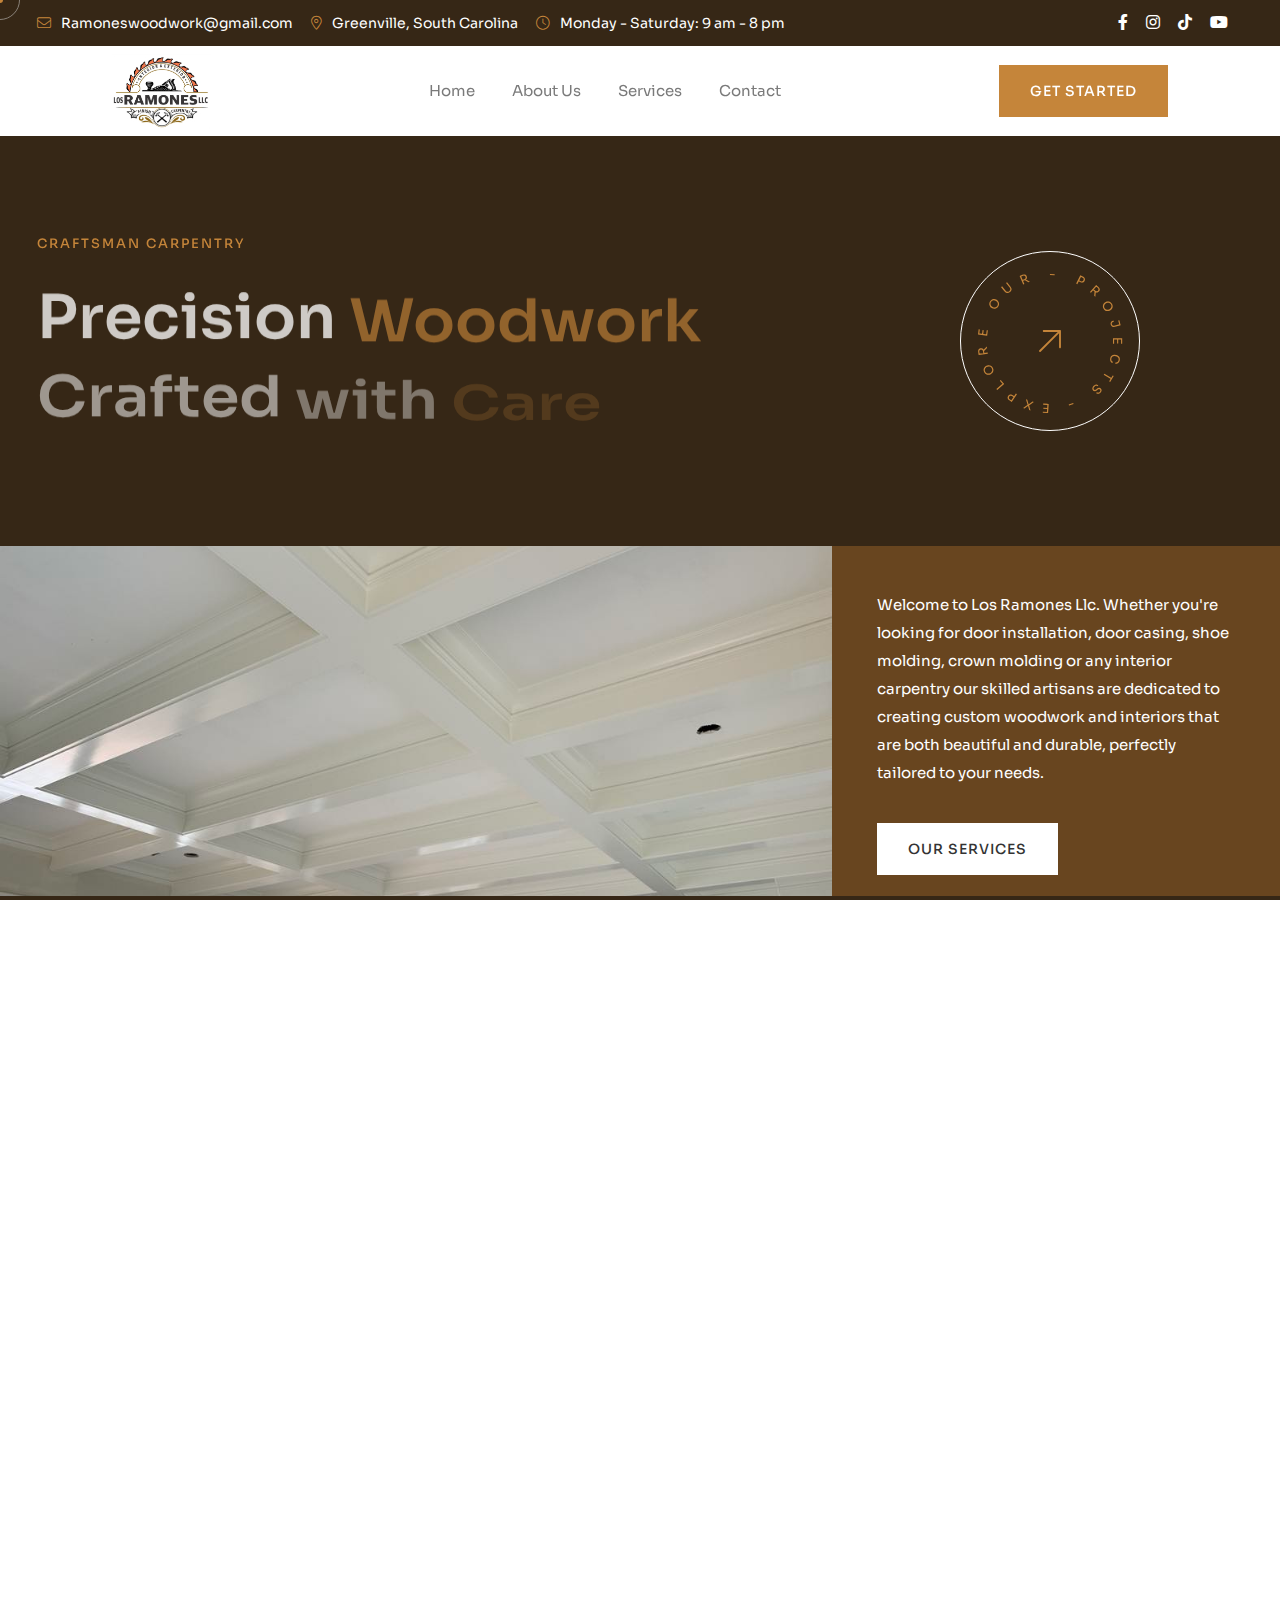
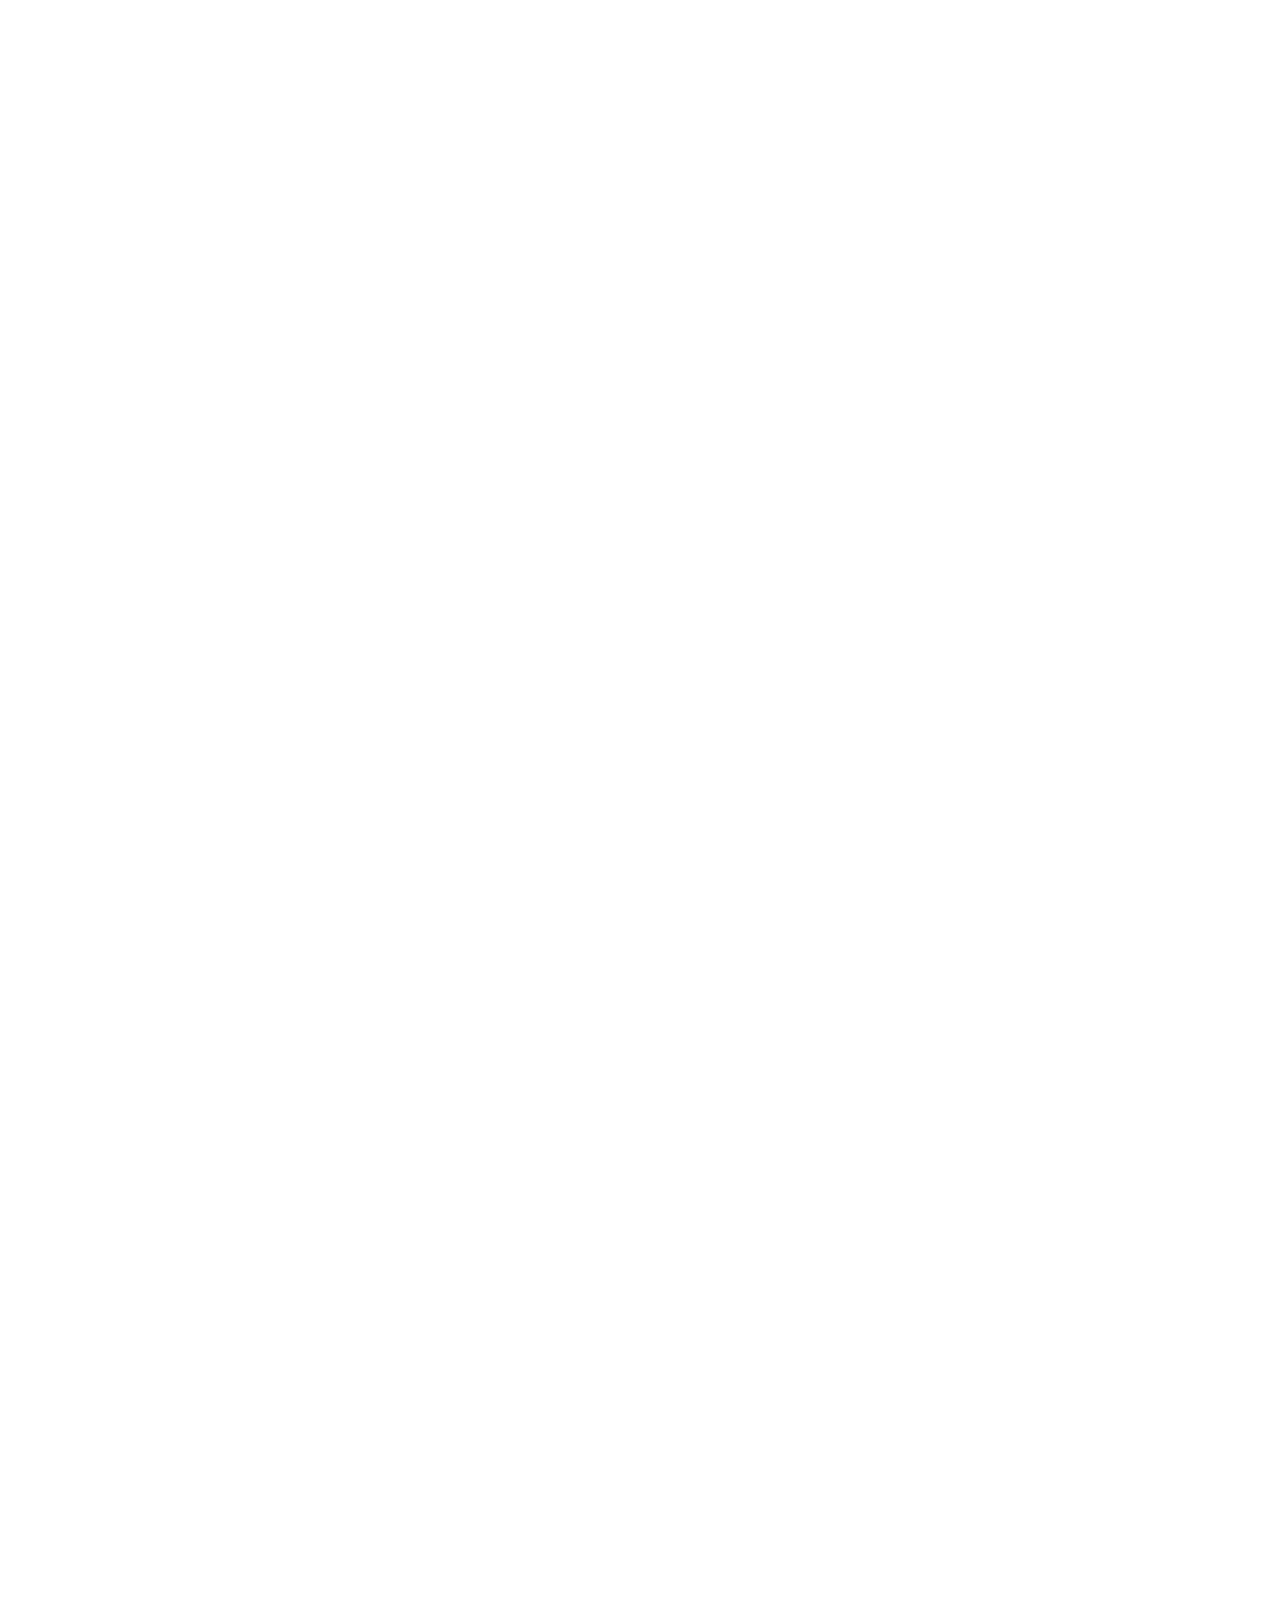
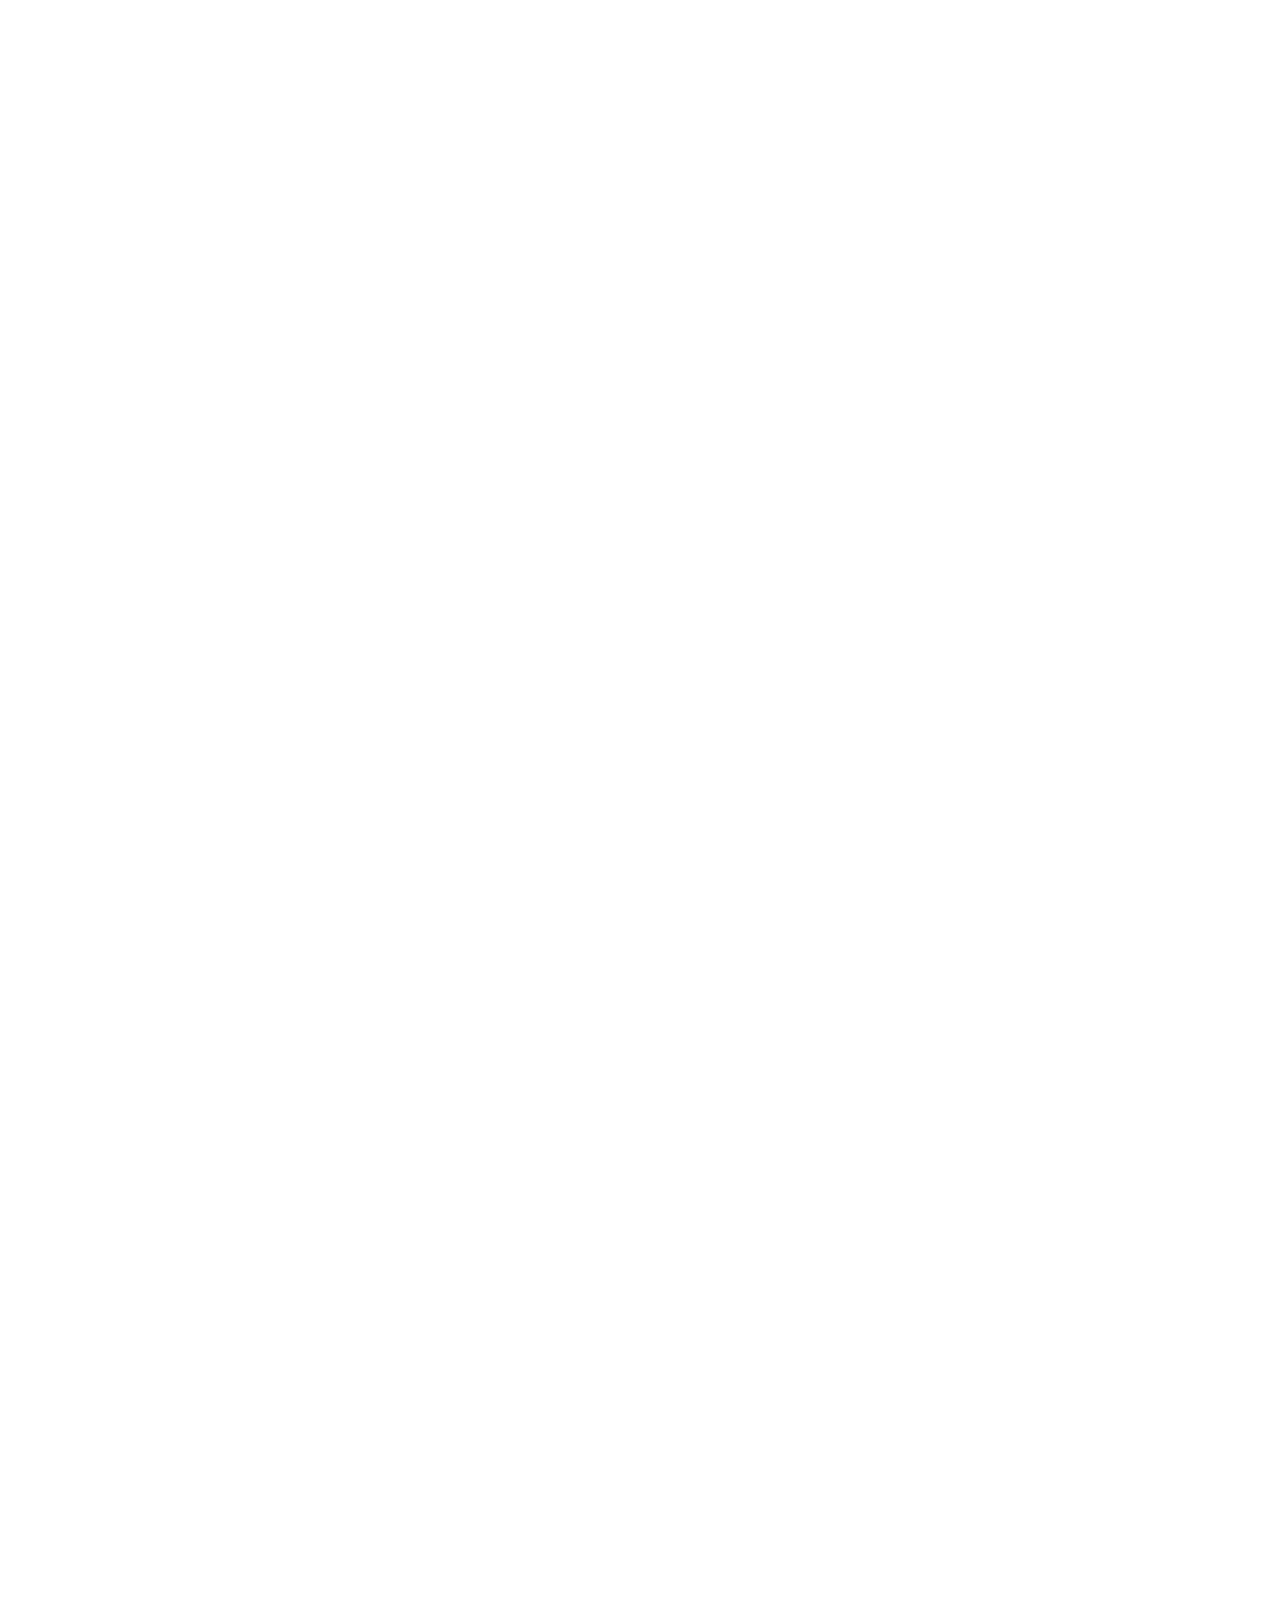
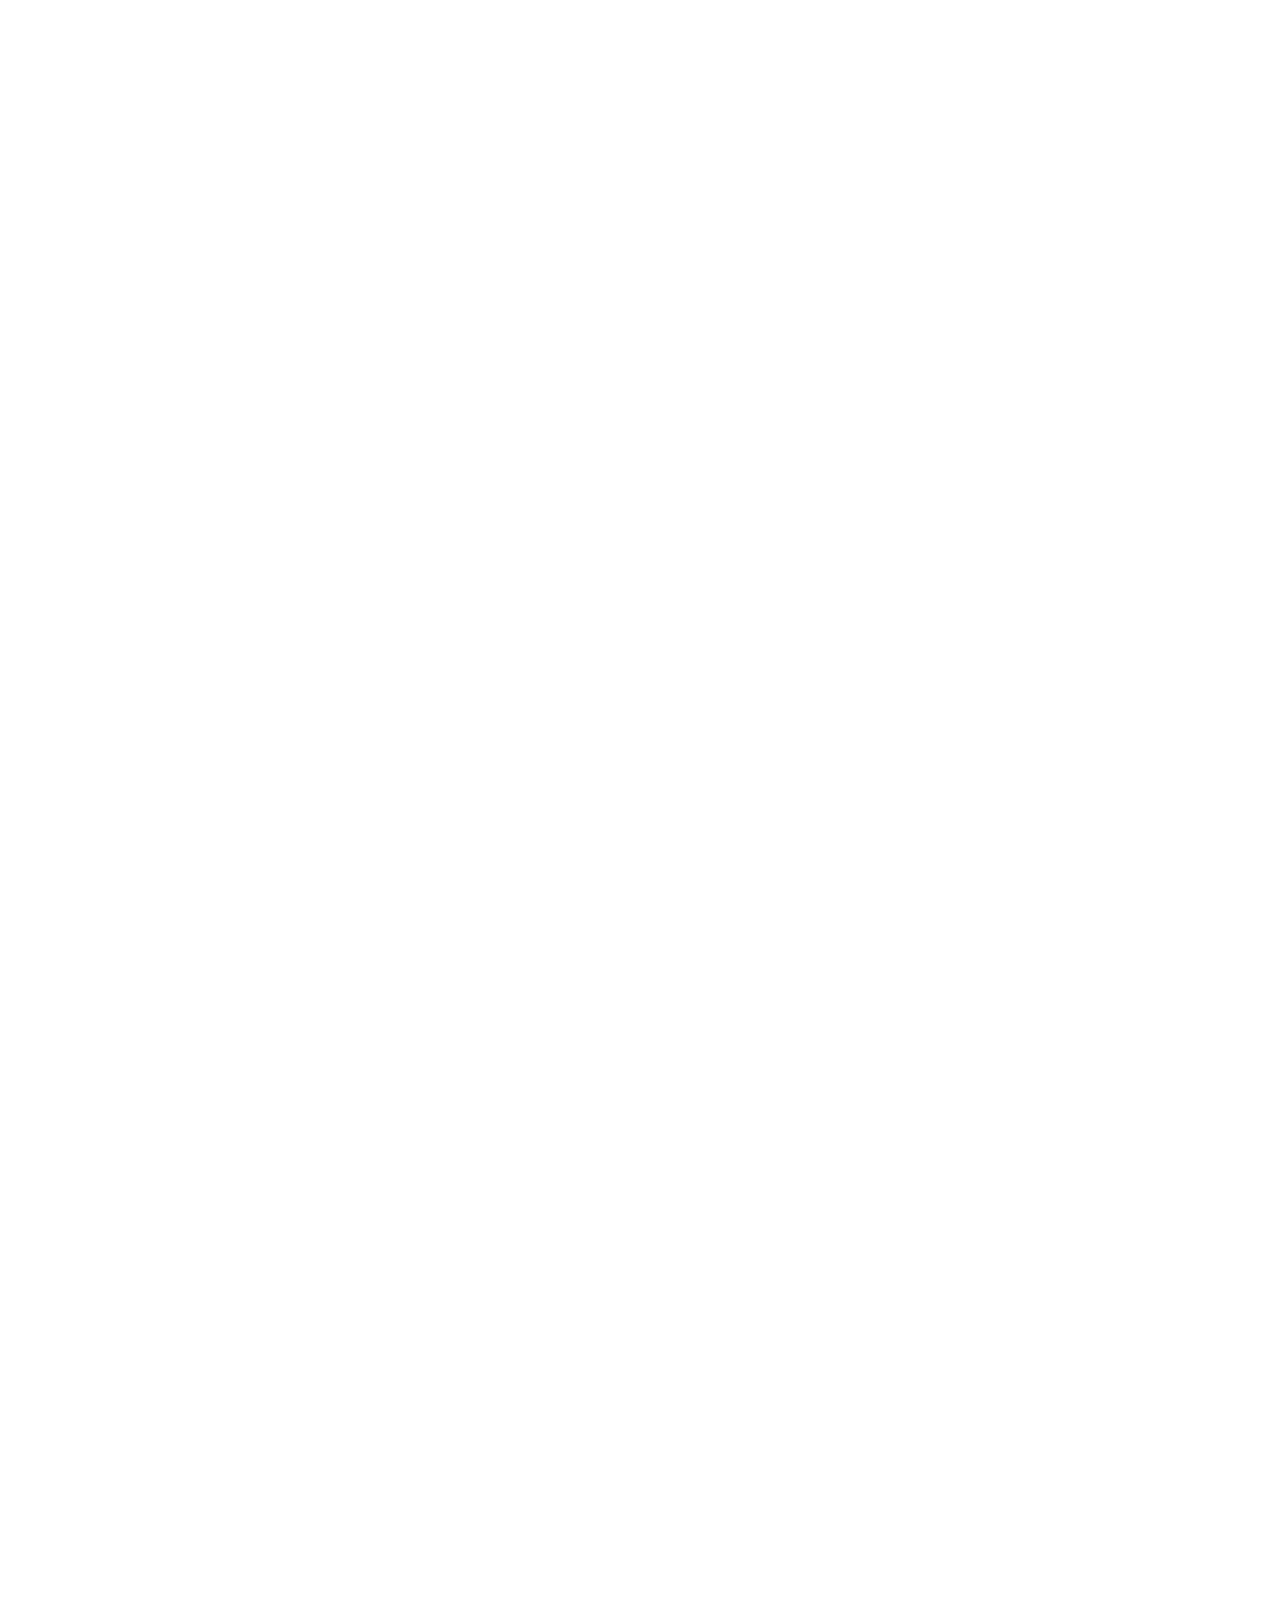
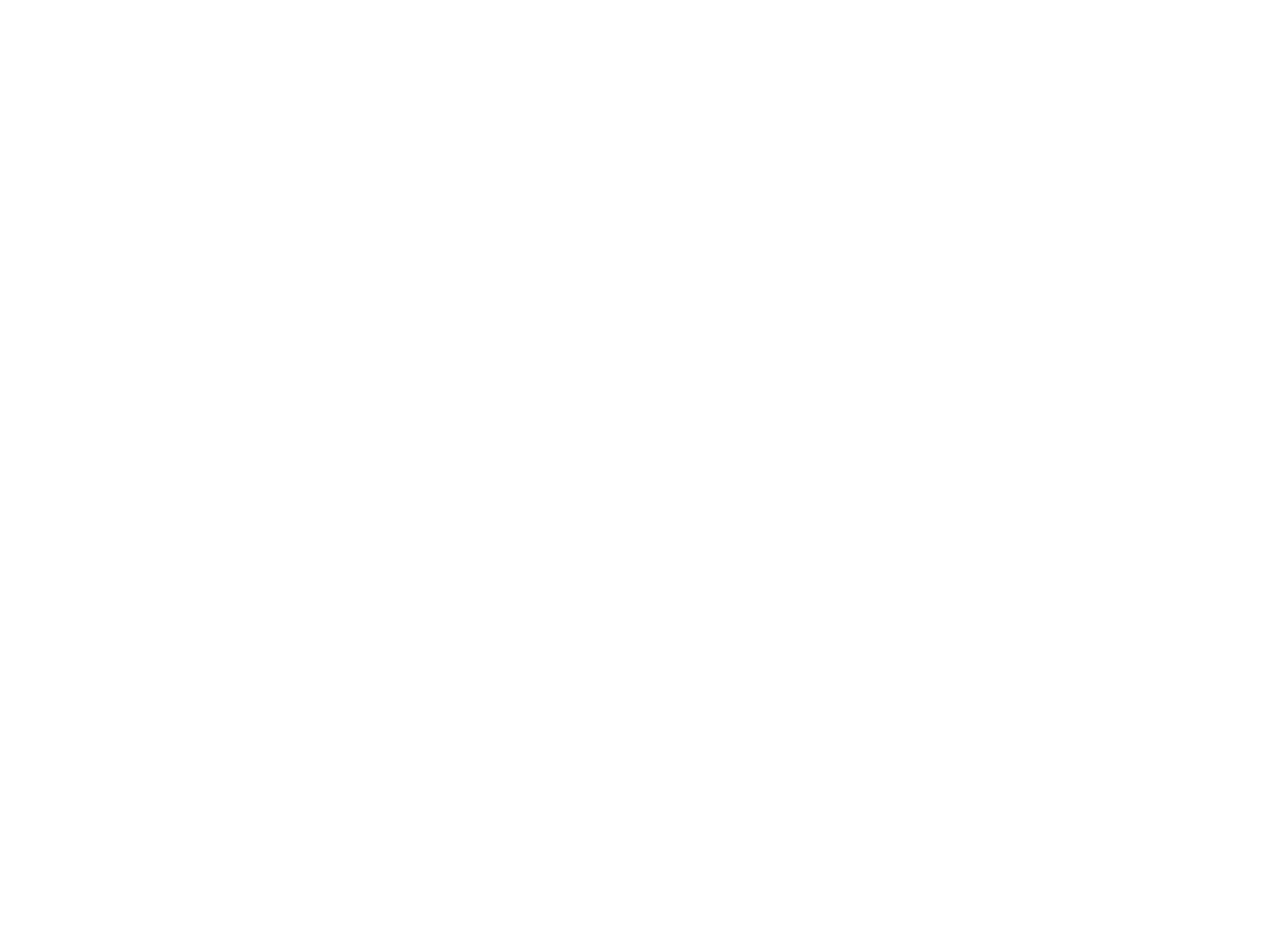
==== commit 6586a981: "Added reviews to the testimonials section" ====
--- a/index.html
+++ b/index.html
@@ -78,15 +78,23 @@
                 <div class="social-area">
                   <a
                     href="https://www.facebook.com/share/14p5XgaUQt/?mibextid=wwXIfr"
+                    target="_blank"
                     ><i class="fa-brands fa-facebook-f"></i
                   ></a>
                   <a
                     href="https://www.instagram.com/losramonesllc?igsh=cGNldDRjYndzMTkx"
+                    target="_blank"
                     ><i class="fa-brands fa-instagram"></i
                   ></a>
                   <a
                     href="https://www.tiktok.com/@losramonesllc?_t=ZT-8uguVd7ZbUQ&_r=1"
+                    target="_blank"
                     ><i class="fa-brands fa-tiktok"></i
+                  ></a>
+                  <a
+                    href="https://youtube.com/@losramonesllc?si=oYrhQN-wLioKfBvF"
+                    target="_blank"
+                    ><i class="fa-brands fa-youtube"></i
                   ></a>
                 </div>
               </div>
@@ -285,10 +293,11 @@
                     </div>
                   </div>
                   <p class="text-white">
-                    From custom trim work to precise door installations, we
-                    bring craftsmanship and attention to detail to every
+                    We bring craftsmanship and attention to detail to every
                     project. Whether you're upgrading your home or need a custom
                     woodwork solution, we’re here to make your vision a reality.
+                    We are fully insured and liability covered, ensuring peace
+                    of mind for every project we take on.
                   </p>
                   <a href="#" class="white-btn mt-20 d-none d-md-inline-block"
                     >Get A Quote</a
@@ -562,18 +571,15 @@
             </div>
             <div class="row mt-30">
               <div class="testimonial-wrap">
-                <div class="testimonial-thumb">
-                  <img src="assets/img/testimonial/2-1.jpg" alt="" />
-                </div>
+                <div class="testimonial-thumb"></div>
                 <div class="testimonial-content">
                   <p>
-                    "Lorem ipsum, dolor sit amet consectetur adipisicing elit.
-                    Debitis consectetur a magni necessitatibus sit maxime, esse,
-                    similique, obcaecati exercitationem nesciunt facilis magnam
-                    alias? Sapiente consequatur sequi eos enim sint placeat."
+                    "I hired them to install custom woodwork throughout my home,
+                    and the results were breathtaking. Their work is top-tier,
+                    and their communication was great throughout the project.
+                    Highly recommended!"
                   </p>
-                  <h5>Martin Smith</h5>
-                  <h6>Manager, Alfa Inc.</h6>
+                  <h6>Emily S.</h6>
                 </div>
               </div>
             </div>
@@ -585,19 +591,15 @@
                 >
                   <div class="testimonial-text">
                     <p>
-                      Lorem ipsum dolor sit, amet consectetur adipisicing elit.
-                      Sit magni odit earum iure exercitationem, ex maiores
-                      blanditiis expedita dolorem perferendis fuga voluptatem
-                      possimus quos sequi temporibus numquam natus veniam illo!
+                      "Top-notch service! They built a beautiful new deck for my
+                      backyard. The team was efficient, respectful of my
+                      property, and the final product is rock-solid. Definitely
+                      hiring again for future projects!"
                     </p>
                   </div>
                   <div class="testimonial-author">
-                    <div class="author-img">
-                      <img src="assets/img/testimonial/1.jpg" alt="" />
-                    </div>
                     <div class="author-info">
-                      <h5>Scarlet Smith</h5>
-                      <h6>Worker</h6>
+                      <h6>Robert P.</h6>
                     </div>
                   </div>
                 </div>
@@ -607,19 +609,15 @@
                 >
                   <div class="testimonial-text">
                     <p>
-                      Lorem ipsum dolor sit, amet consectetur adipisicing elit.
-                      Sit magni odit earum iure exercitationem, ex maiores
-                      blanditiis expedita dolorem perferendis fuga voluptatem
-                      possimus quos sequi temporibus numquam natus veniam illo!
+                      "Absolutely outstanding craftsmanship! The team
+                      transformed my living room with custom-built shelves and
+                      trim work. They were professional, punctual, and the
+                      quality exceeded my expectations. Highly recommend!"
                     </p>
                   </div>
                   <div class="testimonial-author">
-                    <div class="author-img">
-                      <img src="assets/img/testimonial/2.jpg" alt="" />
-                    </div>
                     <div class="author-info">
-                      <h5>Scarlet Smith</h5>
-                      <h6>Worker</h6>
+                      <h6>Michael R.</h6>
                     </div>
                   </div>
                 </div>
@@ -629,73 +627,37 @@
                 >
                   <div class="testimonial-text">
                     <p>
-                      Lorem ipsum dolor sit, amet consectetur adipisicing elit.
-                      Sit magni odit earum iure exercitationem, ex maiores
-                      blanditiis expedita dolorem perferendis fuga voluptatem
-                      possimus quos sequi temporibus numquam natus veniam illo!
+                      "Professional, reliable, and detail-oriented. They built a
+                      stunning custom staircase for my home. The attention to
+                      detail was incredible, and they kept everything clean and
+                      organized. 10/10!"
                     </p>
                   </div>
                   <div class="testimonial-author">
-                    <div class="author-img">
-                      <img src="assets/img/testimonial/3.jpg" alt="" />
-                    </div>
                     <div class="author-info">
-                      <h5>Scarlet Smith</h5>
-                      <h6>Worker</h6>
+                      <h6>David L.</h6>
                     </div>
                   </div>
                 </div>
                 <div class="single-testimonial">
                   <div class="testimonial-text">
                     <p>
-                      Lorem ipsum dolor sit, amet consectetur adipisicing elit.
-                      Sit magni odit earum iure exercitationem, ex maiores
-                      blanditiis expedita dolorem perferendis fuga voluptatem
-                      possimus quos sequi temporibus numquam natus veniam illo!
+                      "Hired them for a complete interior trim upgrade, and they
+                      delivered fantastic results. The attention to detail and
+                      quality of work were top-notch. I’ll definitely be using
+                      their services again!"
                     </p>
                   </div>
                   <div class="testimonial-author">
-                    <div class="author-img">
-                      <img src="assets/img/testimonial/4.jpg" alt="" />
-                    </div>
                     <div class="author-info">
-                      <h5>Scarlet Smith</h5>
-                      <h6>Worker</h6>
-                    </div>
-                  </div>
-                </div>
-              </div>
-            </div>
-          </div>
-        </div>
-
-        <!-- Clients Section -->
-        <!-- <div class="client-section pt-0 pb-60">
-          <div class="container">
-            <div class="row mt-40">
-              <div class="client-wrap owl-carousel">
-                <div class="clients-img-inner">
-                  <img src="assets/img/client/1.jpg" alt="" />
-                </div>
-                <div class="clients-img-inner">
-                  <img src="assets/img/client/2.jpg" alt="" />
-                </div>
-                <div class="clients-img-inner">
-                  <img src="assets/img/client/3.jpg" alt="" />
-                </div>
-                <div class="clients-img-inner">
-                  <img src="assets/img/client/4.jpg" alt="" />
-                </div>
-                <div class="clients-img-inner">
-                  <img src="assets/img/client/5.jpg" alt="" />
-                </div>
-                <div class="clients-img-inner">
-                  <img src="assets/img/client/6.jpg" alt="" />
-                </div>
-              </div>
-            </div>
-          </div>
-        </div> -->
+                      <h6>Anthony V.</h6>
+                    </div>
+                  </div>
+                </div>
+              </div>
+            </div>
+          </div>
+        </div>
 
         <!-- About Section  -->
         <div id="about-2" class="about-section dark-bg section-padding">
@@ -749,7 +711,7 @@
               <div class="offset-xl-1 col-xl-7 offset-lg-1 col-lg-7">
                 <div class="single-choose-wrap">
                   <div class="single-choose-inner">
-                    <h5><span>01</span>Modern Equipment</h5>
+                    <h5><span>01</span>Exceptional Service</h5>
                   </div>
                   <div class="choose-img">
                     <img
@@ -760,7 +722,7 @@
                 </div>
                 <div class="single-choose-wrap">
                   <div class="single-choose-inner">
-                    <h5><span>02</span>Exceptional Service</h5>
+                    <h5><span>02</span>Quality Craftsmanship</h5>
                   </div>
                   <div class="choose-img">
                     <img
@@ -771,7 +733,7 @@
                 </div>
                 <div class="single-choose-wrap">
                   <div class="single-choose-inner">
-                    <h5><span>03</span>Quality Craftsmanship</h5>
+                    <h5><span>03</span>Experienced Team</h5>
                   </div>
                   <div class="choose-img">
                     <img
@@ -782,7 +744,7 @@
                 </div>
                 <div class="single-choose-wrap">
                   <div class="single-choose-inner">
-                    <h5><span>04</span>Experienced Team</h5>
+                    <h5><span>04</span>Fully Insured Covered by Liability</h5>
                   </div>
                   <div class="choose-img">
                     <img
@@ -795,308 +757,6 @@
             </div>
           </div>
         </div>
-
-        <!-- Project Section  -->
-        <!-- <div class="project-section">
-          <div class="row gx-0">
-            <div class="col-xl-6 col-lg-6 col-md-6">
-              <a href="project-details.html" class="single-project-wrap big">
-                <img src="assets/img/project/2-1.jpg" alt="" />
-                <div class="details">
-                  <div class="info">
-                    <h5>Side Table</h5>
-                    <h6>Shop Now</h6>
-                  </div>
-                </div>
-              </a>
-            </div>
-            <div class="col-xl-6 col-lg-6 col-md-6">
-              <div class="row gx-0">
-                <div class="col-lg-6">
-                  <a
-                    href="project-details.html"
-                    class="single-project-wrap small"
-                  >
-                    <img src="assets/img/project/2-2.jpg" alt="" />
-                    <div class="details">
-                      <div class="info">
-                        <h5>Cozy Sofa</h5>
-                        <h6>Show Now</h6>
-                      </div>
-                    </div>
-                  </a>
-                </div>
-                <div class="col-lg-6">
-                  <a
-                    href="project-details.html"
-                    class="single-project-wrap small"
-                  >
-                    <img src="assets/img/project/2-3.jpg" alt="" />
-                    <div class="details">
-                      <div class="info">
-                        <h5>Loft Chair</h5>
-                        <h6>Shop Now</h6>
-                      </div>
-                    </div>
-                  </a>
-                </div>
-                <div class="col-lg-12 d-none d-lg-block">
-                  <a
-                    href="project-details.html"
-                    class="single-project-wrap wide"
-                  >
-                    <img src="assets/img/project/2-4.jpg" alt="" />
-                    <div class="details">
-                      <div class="info">
-                        <h5>Dinning Table</h5>
-                        <h6>Shop Now</h6>
-                      </div>
-                    </div>
-                  </a>
-                </div>
-              </div>
-            </div>
-          </div>
-        </div> -->
-
-        <!-- Faq Section  -->
-        <!-- <div class="faq-section section-padding pb-100 border-bottom">
-          <div class="container">
-            <div class="row">
-              <div class="col-xl-6 col-lg-6">
-                <div class="faq-intro-wrap pr-60">
-                  <div class="section-title">
-                    <h6>FAQS</h6>
-                    <div class="heading-animation">
-                      <h2>Frequently <span>Asked</span> Questions</h2>
-                    </div>
-                  </div>
-                  <p>
-                    Lorem ipsum dolor sit, amet consectetur adipisicing elit.
-                    Dolor voluptatem ut assumenda doloribus totam, corrupti
-                    nobis ea a inventore debitis maiores sed eum natus
-                    consequuntur rerum nisi quos! Dolorum, consequuntur?
-                  </p>
-                  <a
-                    href="contact.html"
-                    class="theme-btn mt-30 d-none d-lg-inline-block"
-                    >Contact Us</a
-                  >
-                </div>
-              </div>
-              <div class="col-xl-6 col-lg-6">
-                <div class="cp-custom-accordion">
-                  <div class="accordions" id="accordionExample">
-                    <div class="accordion-items">
-                      <h2 class="accordion-header" id="headingOne">
-                        <button
-                          class="accordion-buttons"
-                          type="button"
-                          data-bs-toggle="collapse"
-                          data-bs-target="#collapseOne"
-                          aria-expanded="true"
-                          aria-controls="collapseOne"
-                        >
-                          How do I order a custom product at Reywood?
-                        </button>
-                      </h2>
-                      <div
-                        id="collapseOne"
-                        class="accordion-collapse collapse show"
-                        aria-labelledby="headingOne"
-                        data-bs-parent="#accordionExample"
-                      >
-                        <div class="accordion-body">
-                          Lorem ipsum dolor sit amet, consectetur adipiscing
-                          elit. Sed euismod, nisi tempor pulvinar porttitor,
-                          velit neque iaculis leo, ac tincidunt enim nibh eu
-                          eros.
-                        </div>
-                      </div>
-                    </div>
-                    <div class="accordion-items">
-                      <h2 class="accordion-header" id="headingTwo">
-                        <button
-                          class="accordion-buttons collapsed"
-                          type="button"
-                          data-bs-toggle="collapse"
-                          data-bs-target="#collapseTwo"
-                          aria-expanded="false"
-                          aria-controls="collapseTwo"
-                        >
-                          What types of wood are available at Reywood?
-                        </button>
-                      </h2>
-                      <div
-                        id="collapseTwo"
-                        class="accordion-collapse collapse"
-                        aria-labelledby="headingTwo"
-                        data-bs-parent="#accordionExample"
-                      >
-                        <div class="accordion-body">
-                          Lorem ipsum dolor sit amet, consectetur adipiscing
-                          elit. Sed euismod, nisi tempor pulvinar porttitor,
-                          velit neque iaculis leo, ac tincidunt enim nibh eu
-                          eros.
-                        </div>
-                      </div>
-                    </div>
-                    <div class="accordion-items">
-                      <h2 class="accordion-header" id="headingThree">
-                        <button
-                          class="accordion-buttons collapsed"
-                          type="button"
-                          data-bs-toggle="collapse"
-                          data-bs-target="#collapseThree"
-                          aria-expanded="false"
-                          aria-controls="collapseThree"
-                        >
-                          Do you accept orders for furniture in large
-                          quantities?
-                        </button>
-                      </h2>
-                      <div
-                        id="collapseThree"
-                        class="accordion-collapse collapse"
-                        aria-labelledby="headingThree"
-                        data-bs-parent="#accordionExample"
-                      >
-                        <div class="accordion-body">
-                          Lorem ipsum dolor sit amet, consectetur adipiscing
-                          elit. Sed euismod, nisi tempor pulvinar porttitor,
-                          velit neque iaculis leo, ac tincidunt enim nibh eu
-                          eros.
-                        </div>
-                      </div>
-                    </div>
-                    <div class="accordion-items">
-                      <h2 class="accordion-header" id="headingFour">
-                        <button
-                          class="accordion-buttons collapsed"
-                          type="button"
-                          data-bs-toggle="collapse"
-                          data-bs-target="#collapseFour"
-                          aria-expanded="false"
-                          aria-controls="collapseFour"
-                        >
-                          What payment methods do you provide?
-                        </button>
-                      </h2>
-                      <div
-                        id="collapseFour"
-                        class="accordion-collapse collapse"
-                        aria-labelledby="headingFour"
-                        data-bs-parent="#accordionExample"
-                      >
-                        <div class="accordion-body">
-                          Lorem ipsum dolor sit amet, consectetur adipiscing
-                          elit. Sed euismod, nisi tempor pulvinar porttitor,
-                          velit neque iaculis leo, ac tincidunt enim nibh eu
-                          eros.
-                        </div>
-                      </div>
-                    </div>
-                  </div>
-                </div>
-              </div>
-            </div>
-          </div>
-        </div> -->
-
-        <!-- Blog Section -->
-        <!-- <div class="blog-section section-padding pb-90">
-          <div class="container">
-            <div class="row justify-content-center">
-              <div class="col-xl-6 col-lg-6 text-center">
-                <div class="section-title">
-                  <h6>Blog & News</h6>
-                  <div class="heading-animation">
-                    <h2>Ideas About <span>Creation</span> & Decoration</h2>
-                  </div>
-                </div>
-              </div>
-            </div>
-            <div class="row gx-4 mt-30">
-              <div
-                class="col-xl-4 col-lg-4 col-md-6 wow fadeInUp"
-                data-wow-delay=".2s"
-              >
-                <a href="blog-details.html" class="single-blog-item">
-                  <div class="blog-img">
-                    <img src="assets/img/blog/1-1.jpg" alt="" />
-                  </div>
-                  <div class="blog-content">
-                    <div class="blog-meta">
-                      <span>November 30 2023</span>
-                    </div>
-                    <div class="blog-title">
-                      <h4>How to start a metal fabrication business</h4>
-                    </div>
-                    <p>
-                      Adipiscing elit, sed do eiusmod tempor incididunt ut
-                      labore et dolore.
-                    </p>
-                    <span class="link_icon"
-                      ><i class="las la-arrow-right"></i
-                    ></span>
-                  </div>
-                </a>
-              </div>
-
-              <div
-                class="col-xl-4 col-lg-4 col-md-6 wow fadeInUp"
-                data-wow-delay=".4s"
-              >
-                <a href="blog-details.html" class="single-blog-item">
-                  <div class="blog-img">
-                    <img src="assets/img/blog/1-2.jpg" alt="" />
-                  </div>
-                  <div class="blog-content">
-                    <div class="blog-meta">
-                      <span>November 14 2023</span>
-                    </div>
-                    <div class="blog-title">
-                      <h4>The most profitable metal business ideas</h4>
-                    </div>
-                    <p>
-                      Adipiscing elit, sed do eiusmod tempor incididunt ut
-                      labore et dolore.
-                    </p>
-                    <span class="link_icon"
-                      ><i class="las la-arrow-right"></i
-                    ></span>
-                  </div>
-                </a>
-              </div>
-
-              <div
-                class="col-xl-4 col-lg-4 col-md-6 wow fadeInUp"
-                data-wow-delay=".6s"
-              >
-                <a href="blog-details.html" class="single-blog-item">
-                  <div class="blog-img">
-                    <img src="assets/img/blog/1-3.jpg" alt="" />
-                  </div>
-                  <div class="blog-content">
-                    <div class="blog-meta">
-                      <span>November 8 2023</span>
-                    </div>
-                    <div class="blog-title">
-                      <h4>What metal is a good investment right now?</h4>
-                    </div>
-                    <p>
-                      Adipiscing elit, sed do eiusmod tempor incididunt ut
-                      labore et dolore.
-                    </p>
-                    <span class="link_icon"
-                      ><i class="las la-arrow-right"></i
-                    ></span>
-                  </div>
-                </a>
-              </div>
-            </div>
-          </div>
-        </div> -->
 
         <!-- Contact Section -->
         <div class="contact-section gray-bg section-padding">
@@ -1154,7 +814,7 @@
                           <div class="info-content">
                             <h4>Phone</h4>
                             <p>(347) 479-6844</p>
-                            <p>(864) 745-3640</p>
+                            <p>+1 (864) 745-3640</p>
                           </div>
                         </div>
                       </div>
@@ -1205,7 +865,9 @@
                   <p class="text-white">
                     We provide the best carpentery services <br />
                     to deliver wood works. Craftsman services <br />
-                    highly customized.
+                    highly customized. <br />
+                    Fully Insured & Covered by Liability – Quality You Can
+                    Trust.
                   </p>
                 </div>
                 <div class="col-lg-2 col-md-6">
@@ -1222,6 +884,7 @@
                   </div>
                   <div class="phone-number">
                     <p>(347) 479-6844</p>
+                    <p>+1 (864) 745-3640</p>
                   </div>
                 </div>
                 <div class="col-lg-2 offset-lg-1 col-md-6 com-sm-12">
@@ -1249,7 +912,12 @@
                         >
                         <a
                           href="https://www.tiktok.com/@losramonesllc?_t=ZT-8uguVd7ZbUQ&_r=1"
-                          ><i class="fa-brands fa-tiktok"></i>Tiktok</a
+                          ><i class="lab fa-brands fa-tiktok"></i>Tiktok</a
+                        >
+                        <a
+                          href="https://youtube.com/@losramonesllc?si=oYrhQN-wLioKfBvF"
+                          target="_blank"
+                          ><i class="lab la-brands la-youtube"> Youtube</i></a
                         >
                       </div>
                     </li>
--- a/assets/css/style.css
+++ b/assets/css/style.css
@@ -3854,12 +3854,7 @@
 #testimonial-1 .testimonial-author {
   margin-top: 30px;
 }
-#testimonial-1 .testimonial-author img {
-  width: 80px !important;
-  height: 80px !important;
-  border-radius: 50%;
-  display: inline-block !important;
-}
+
 #testimonial-1 .testimonial-wrapper .owl-nav button.owl-prev,
 #testimonial-1 .testimonial-wrapper .owl-nav button.owl-next {
   width: 45px;
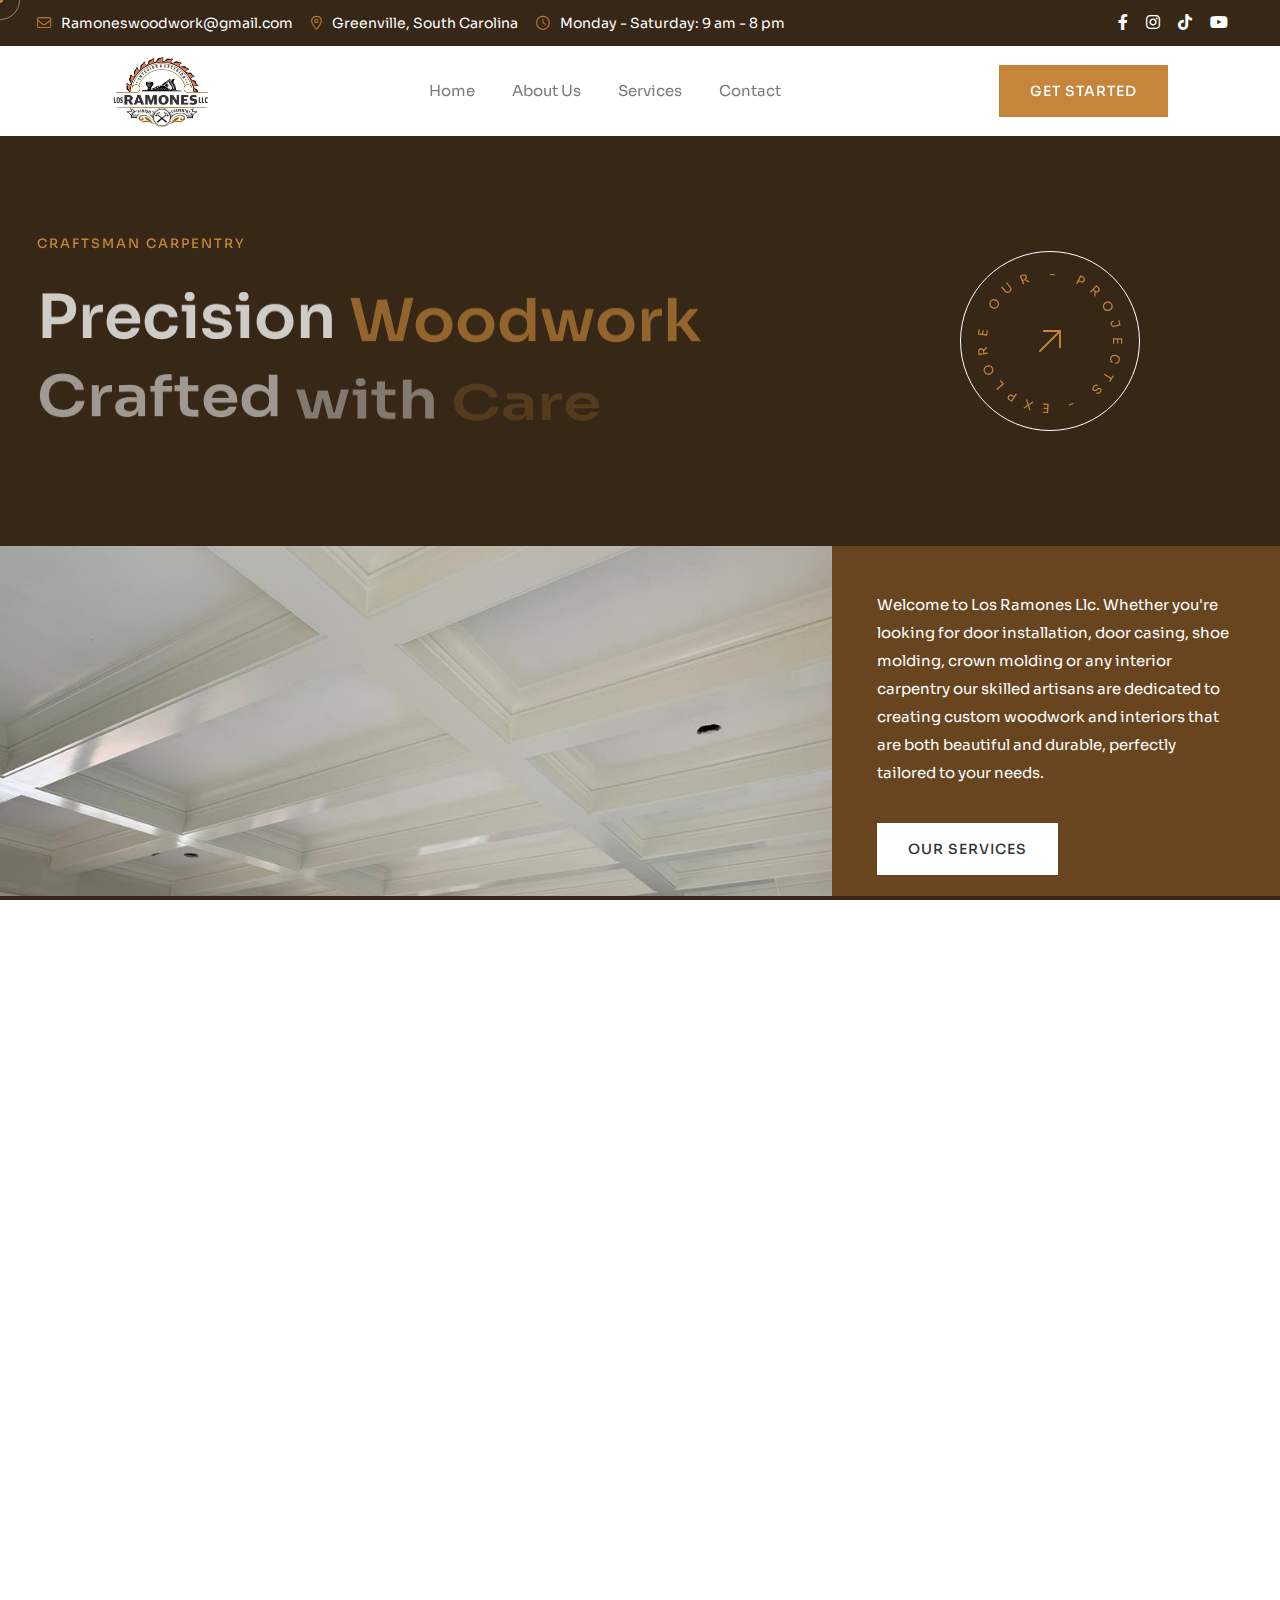
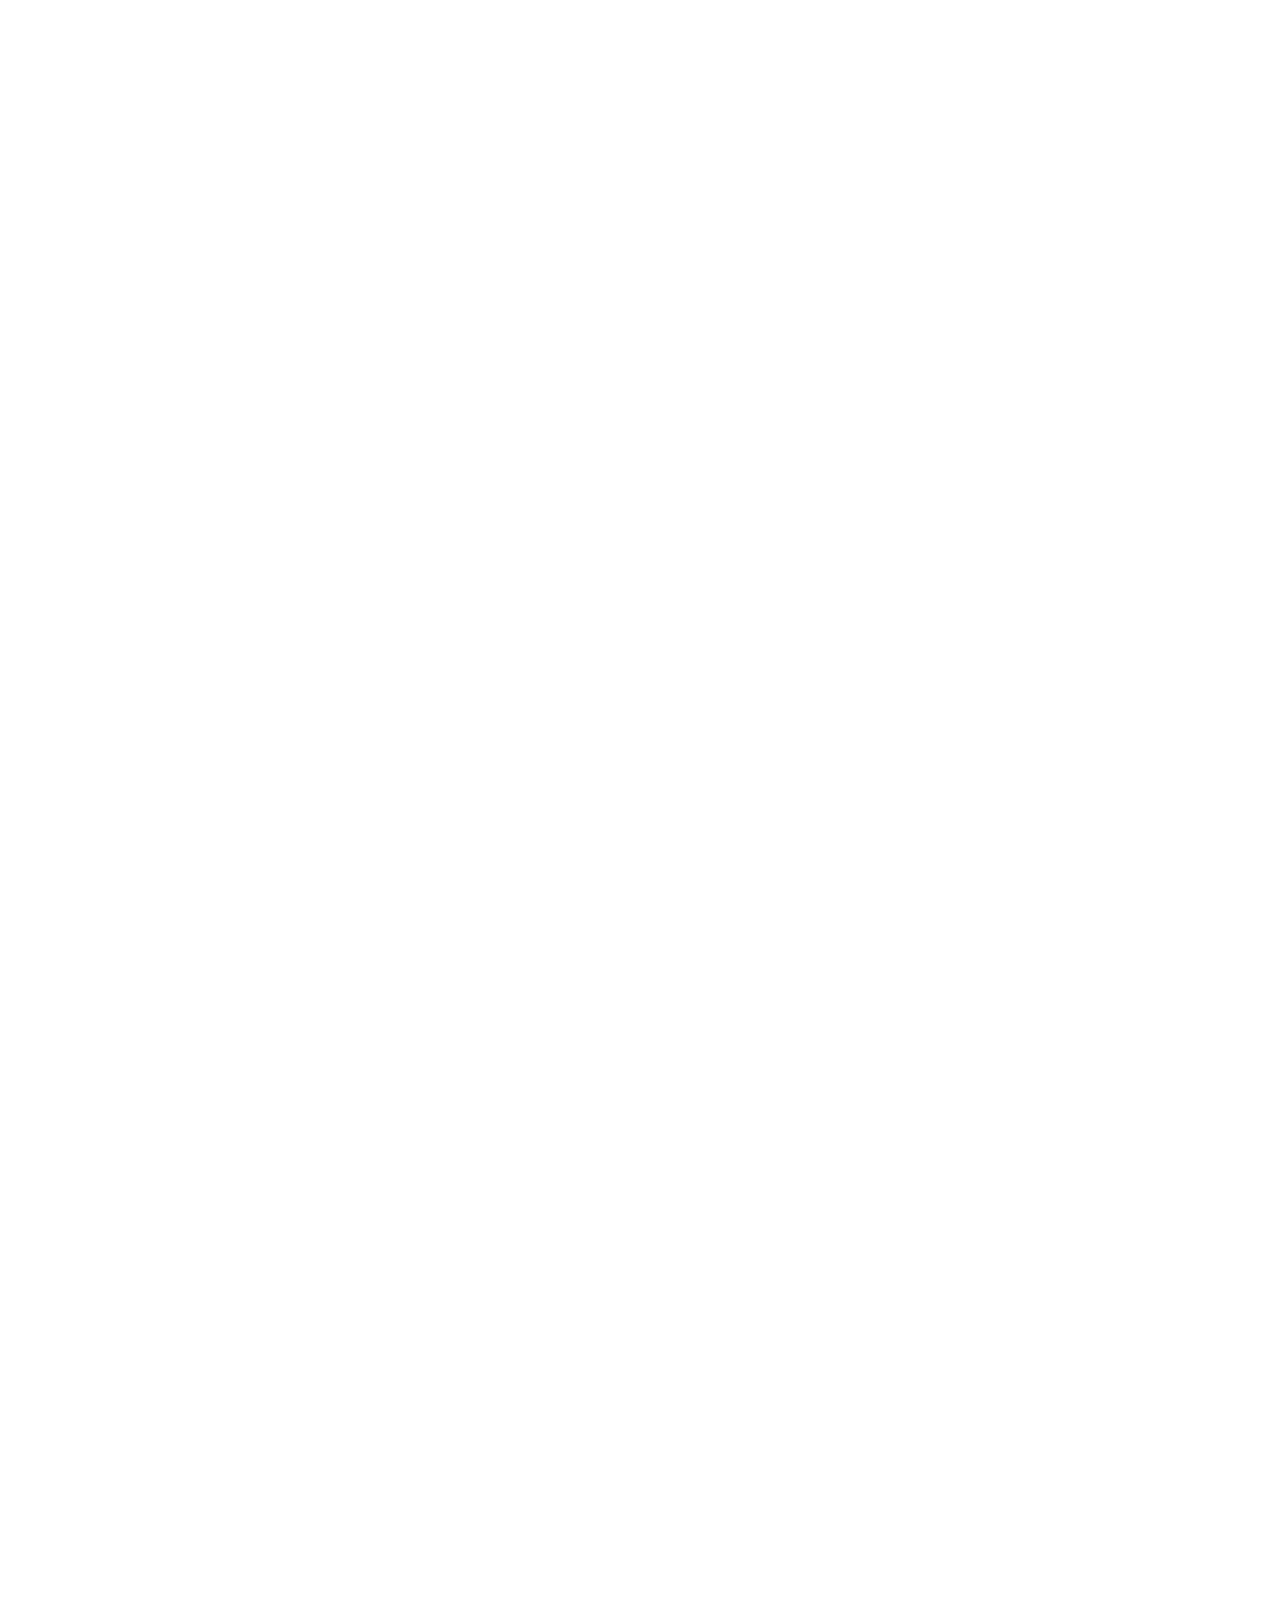
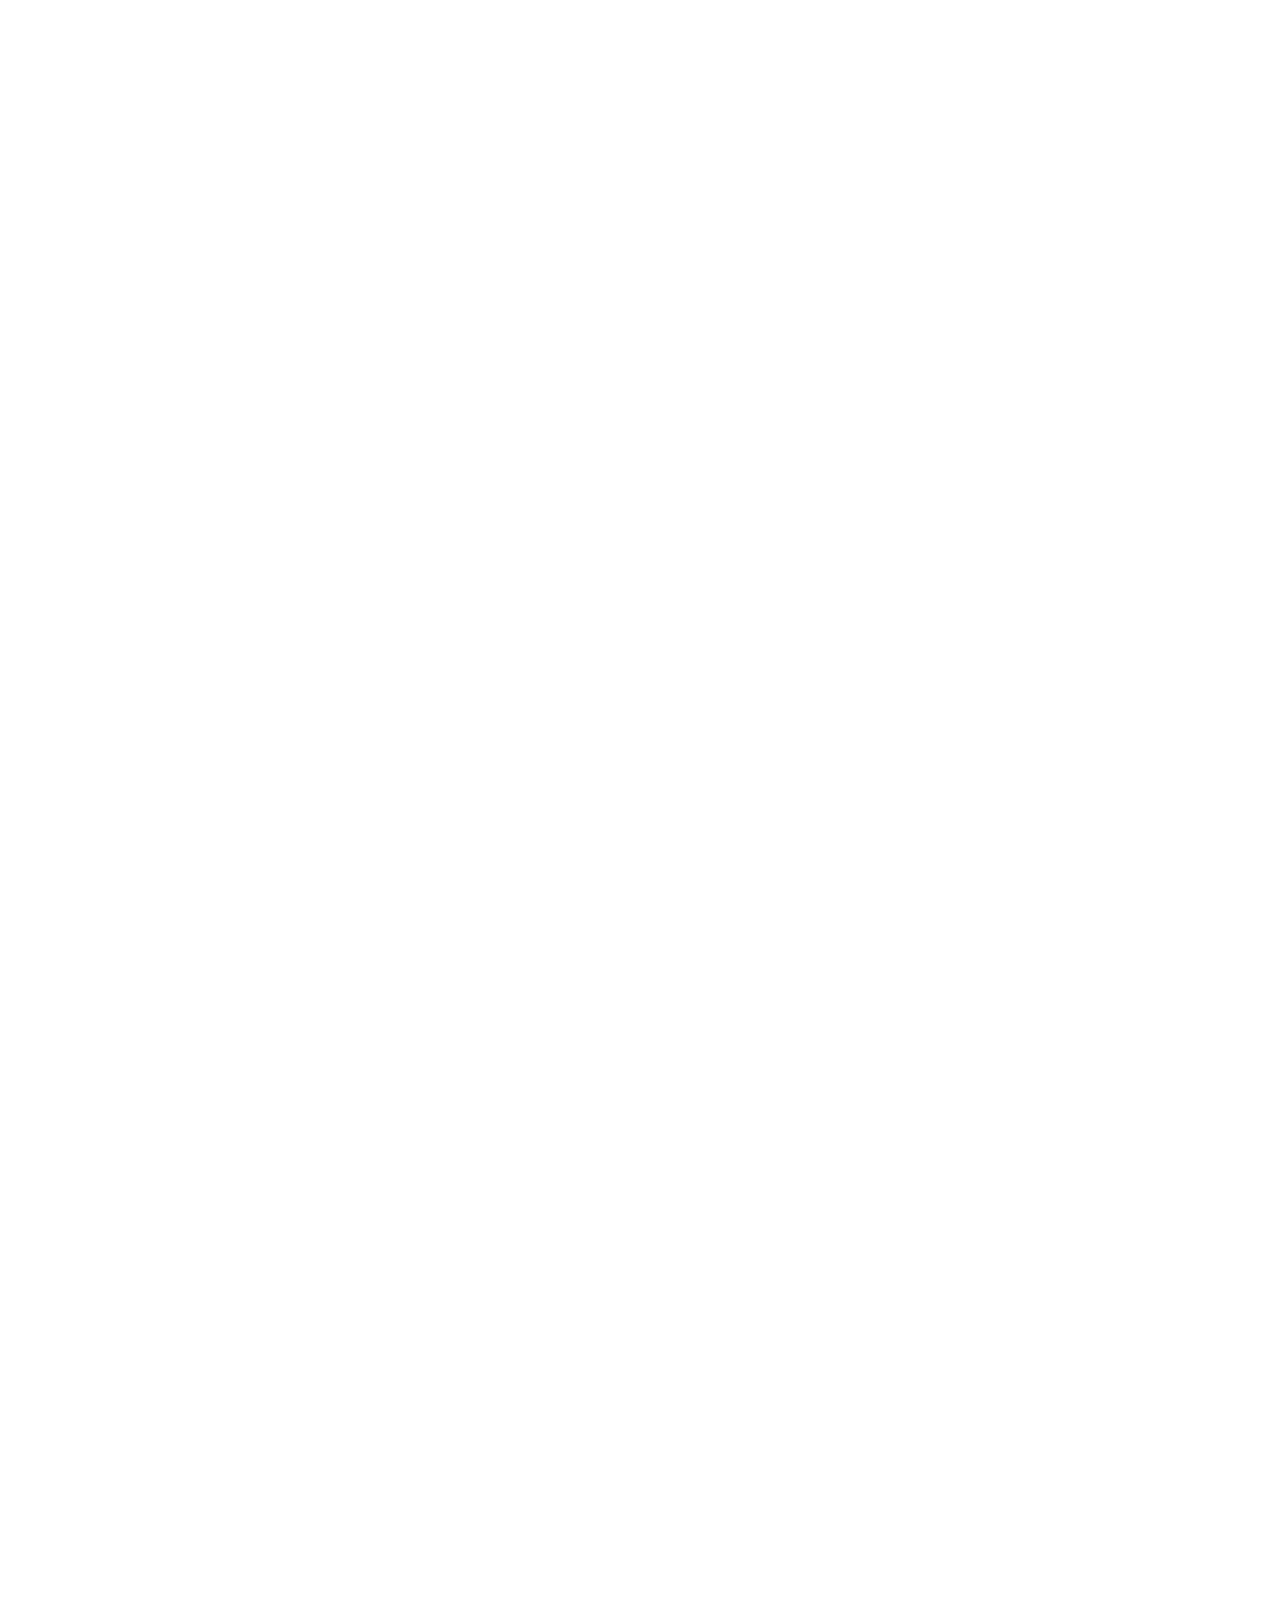
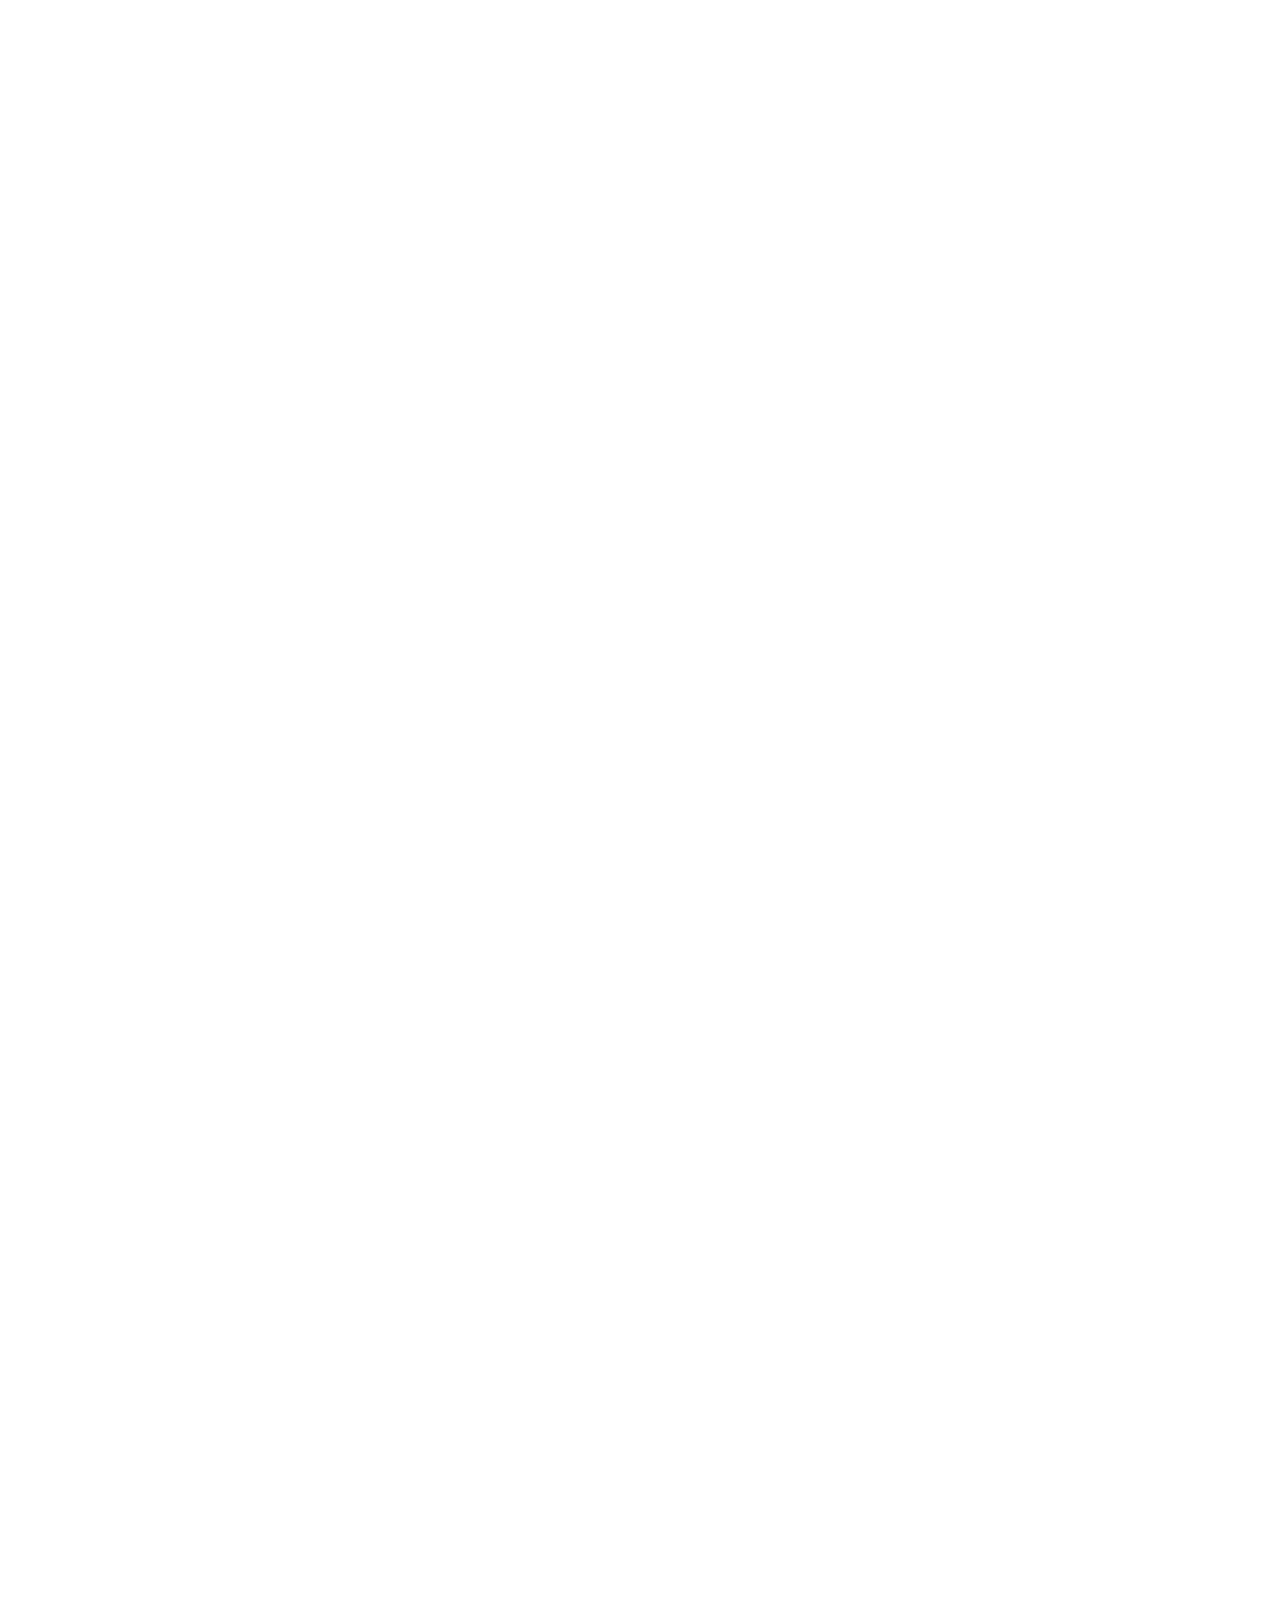
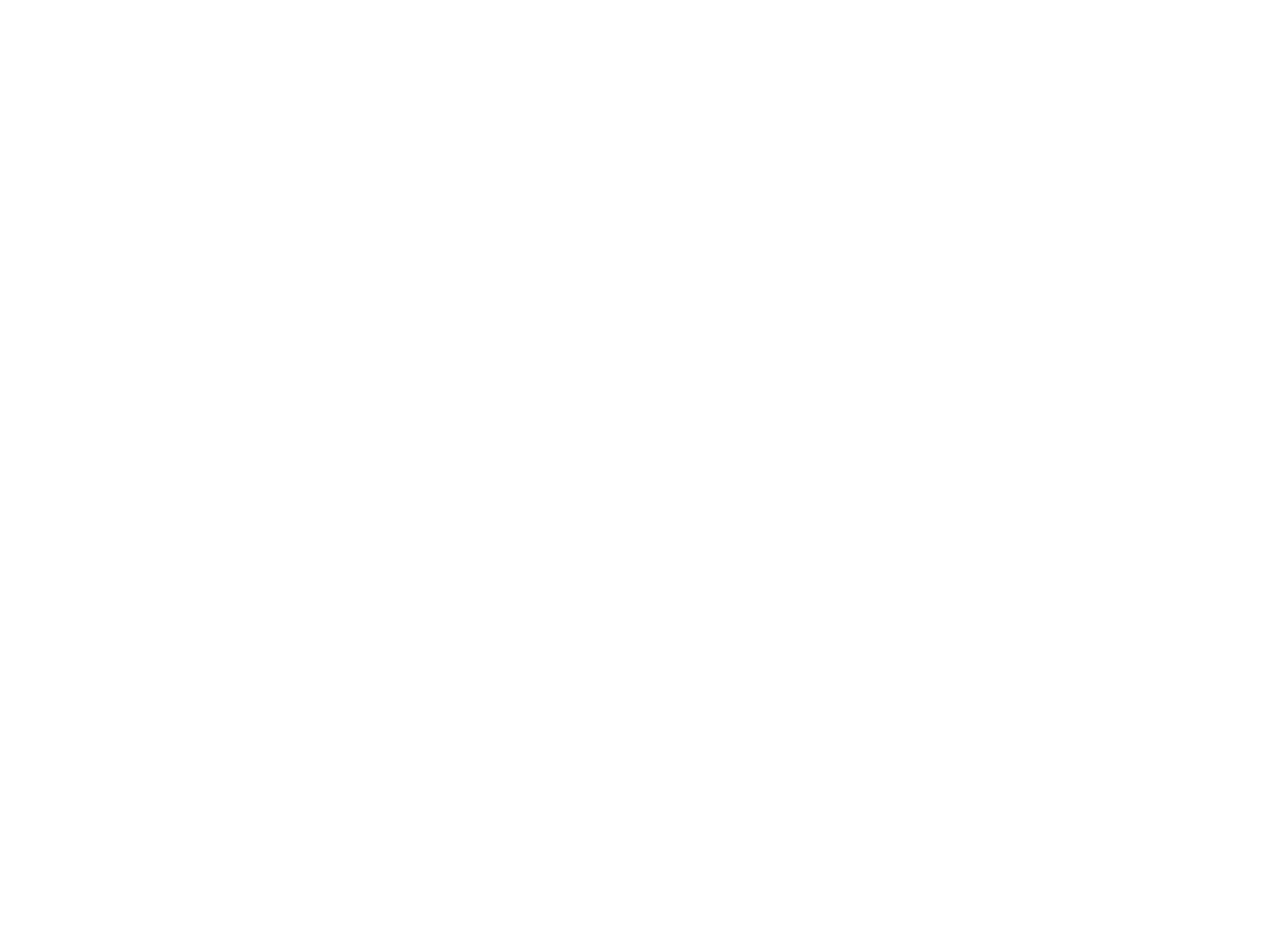
==== commit efedc0cb: "Updated the contact file and added links to it" ====
--- a/index.html
+++ b/index.html
@@ -129,7 +129,7 @@
                     <li>
                       <a class="navlink" href="#">Services</a>
                     </li>
-                    <li><a class="navlink" href="#">Contact</a></li>
+                    <li><a class="navlink" href="contact.html">Contact</a></li>
                   </ul>
                 </div>
 
@@ -161,29 +161,9 @@
                               <li>
                                 <a href="#">Service Details</a>
                               </li>
-                              <li><a href="#">Our Team</a></li>
-                              <li><a href="#">Pricing</a></li>
                             </ul>
                           </li>
-                          <li>
-                            <a class="has-arrow" href="#">Projects</a>
-                            <ul class="sub-menu">
-                              <li><a href="#">Projects</a></li>
-                              <li>
-                                <a href="#">Project Details</a>
-                              </li>
-                            </ul>
-                          </li>
-                          <li>
-                            <a class="has-arrow" href="#">Blog</a>
-                            <ul class="sub-menu">
-                              <li><a href="#">Blogs</a></li>
-                              <li>
-                                <a href="#">Blog Details</a>
-                              </li>
-                            </ul>
-                          </li>
-                          <li><a href="#">Contact</a></li>
+                          <li><a href="contact.html">Contact</a></li>
                         </ul>
                       </nav>
                       <div class="action-bar">
@@ -194,7 +174,7 @@
                         <a href="tel:347-479-6844"
                           ><i class="fal fa-phone"></i>347-479-6844</a
                         >
-                        <a href="#" class="theme-btn">Contact Us</a>
+                        <a href="contact.html" class="theme-btn">Contact Us</a>
                       </div>
                     </div>
                   </div>
@@ -893,7 +873,7 @@
                     <li>
                       <a href="#">About</a>
                       <a href="#">Services</a>
-                      <a href="#">Contact</a>
+                      <a href="contact.html">Contact</a>
                     </li>
                   </ul>
                 </div>
--- a/assets/css/style.css
+++ b/assets/css/style.css
@@ -5512,7 +5512,7 @@
 
 /* Breadcrumb Section  */
 .breadcrumb-area {
-  background-image: url(../img/bread-bg.jpg);
+  background-image: url(../img/indoor-work.jpeg);
 }
 
 .breadcrumb-area {
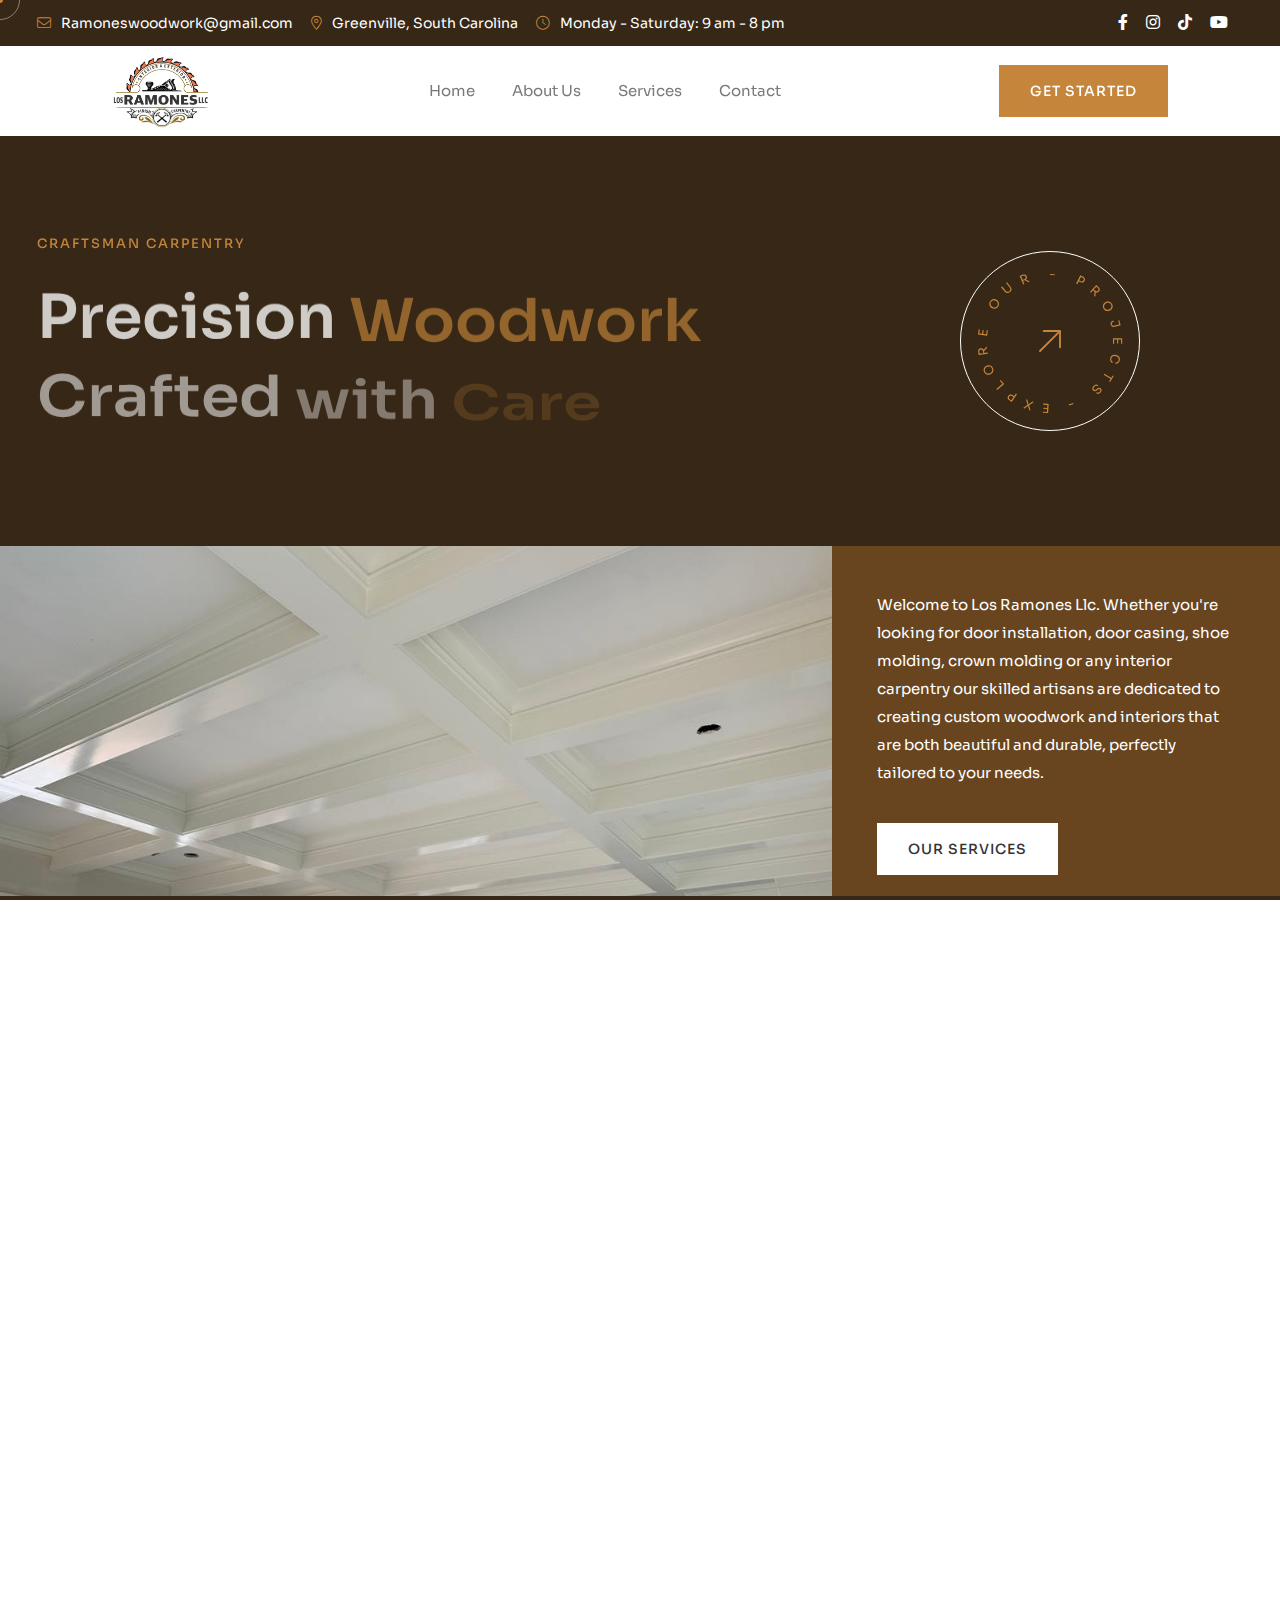
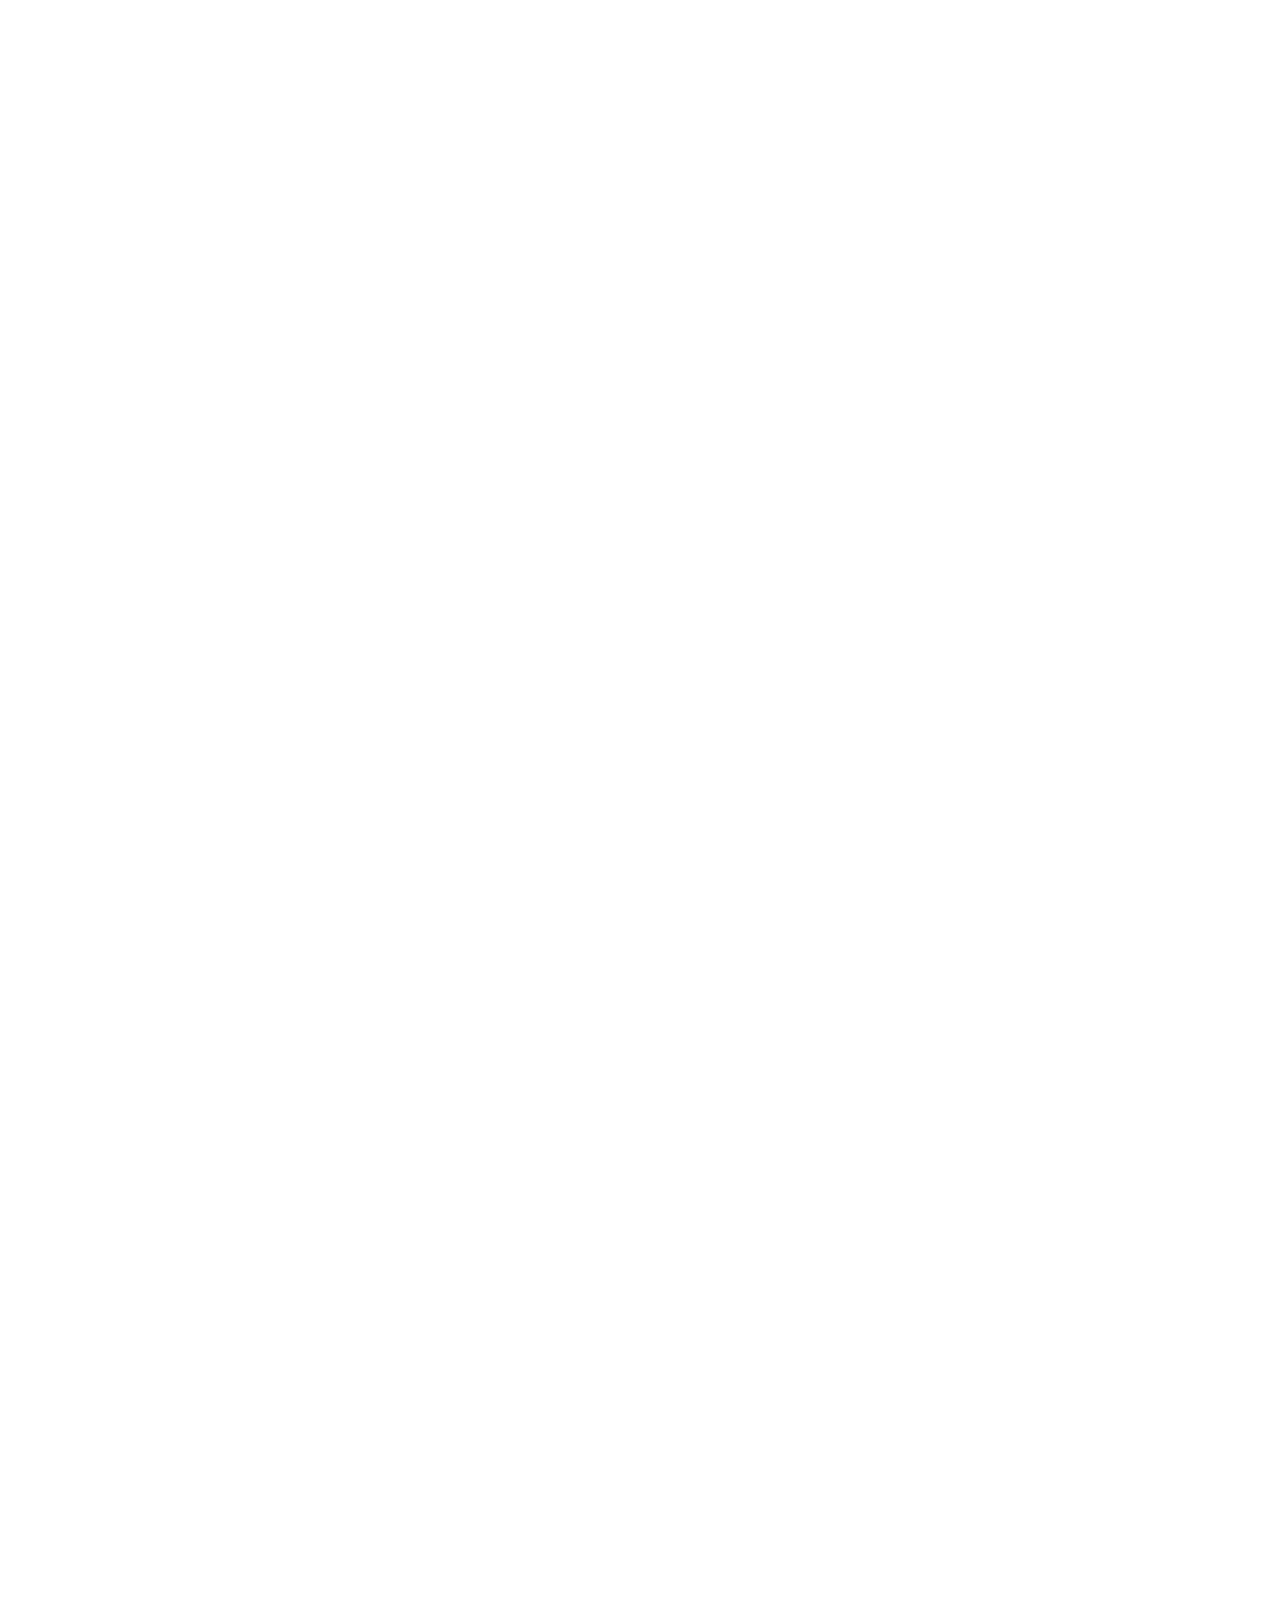
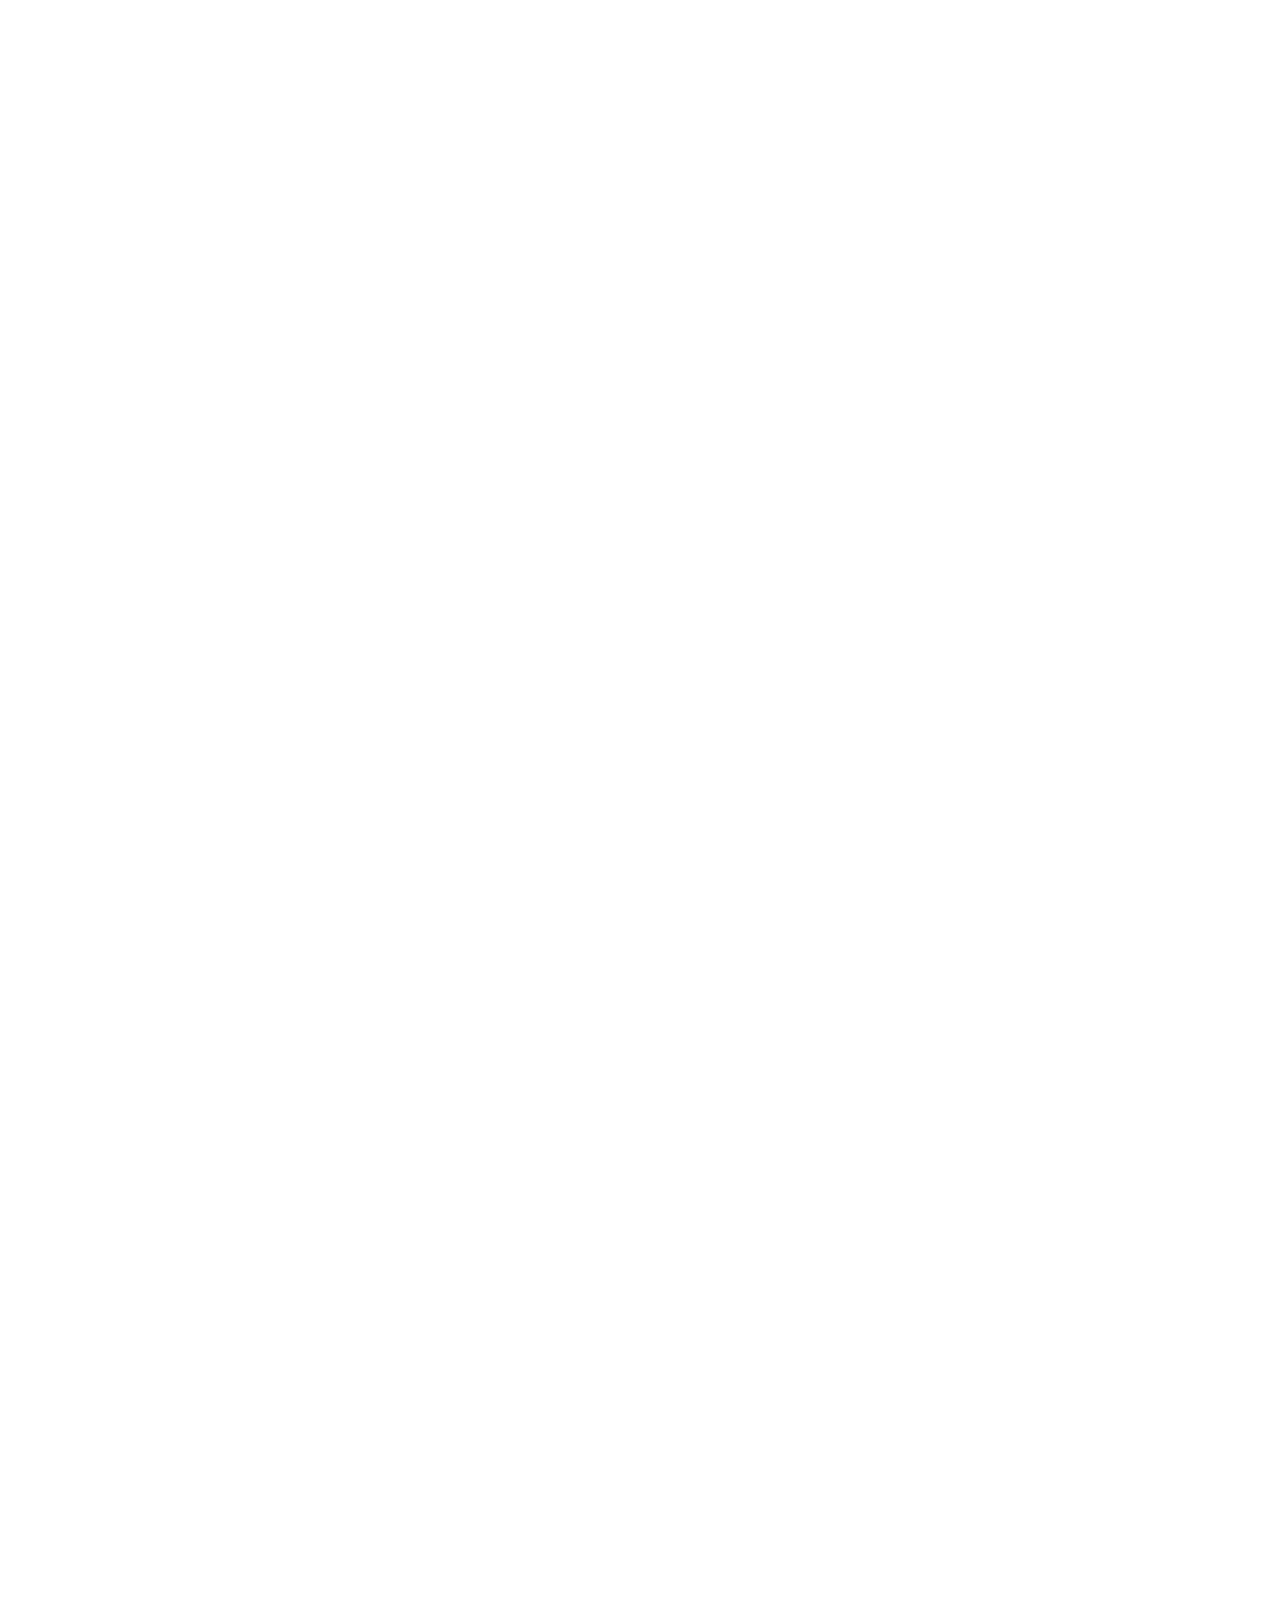
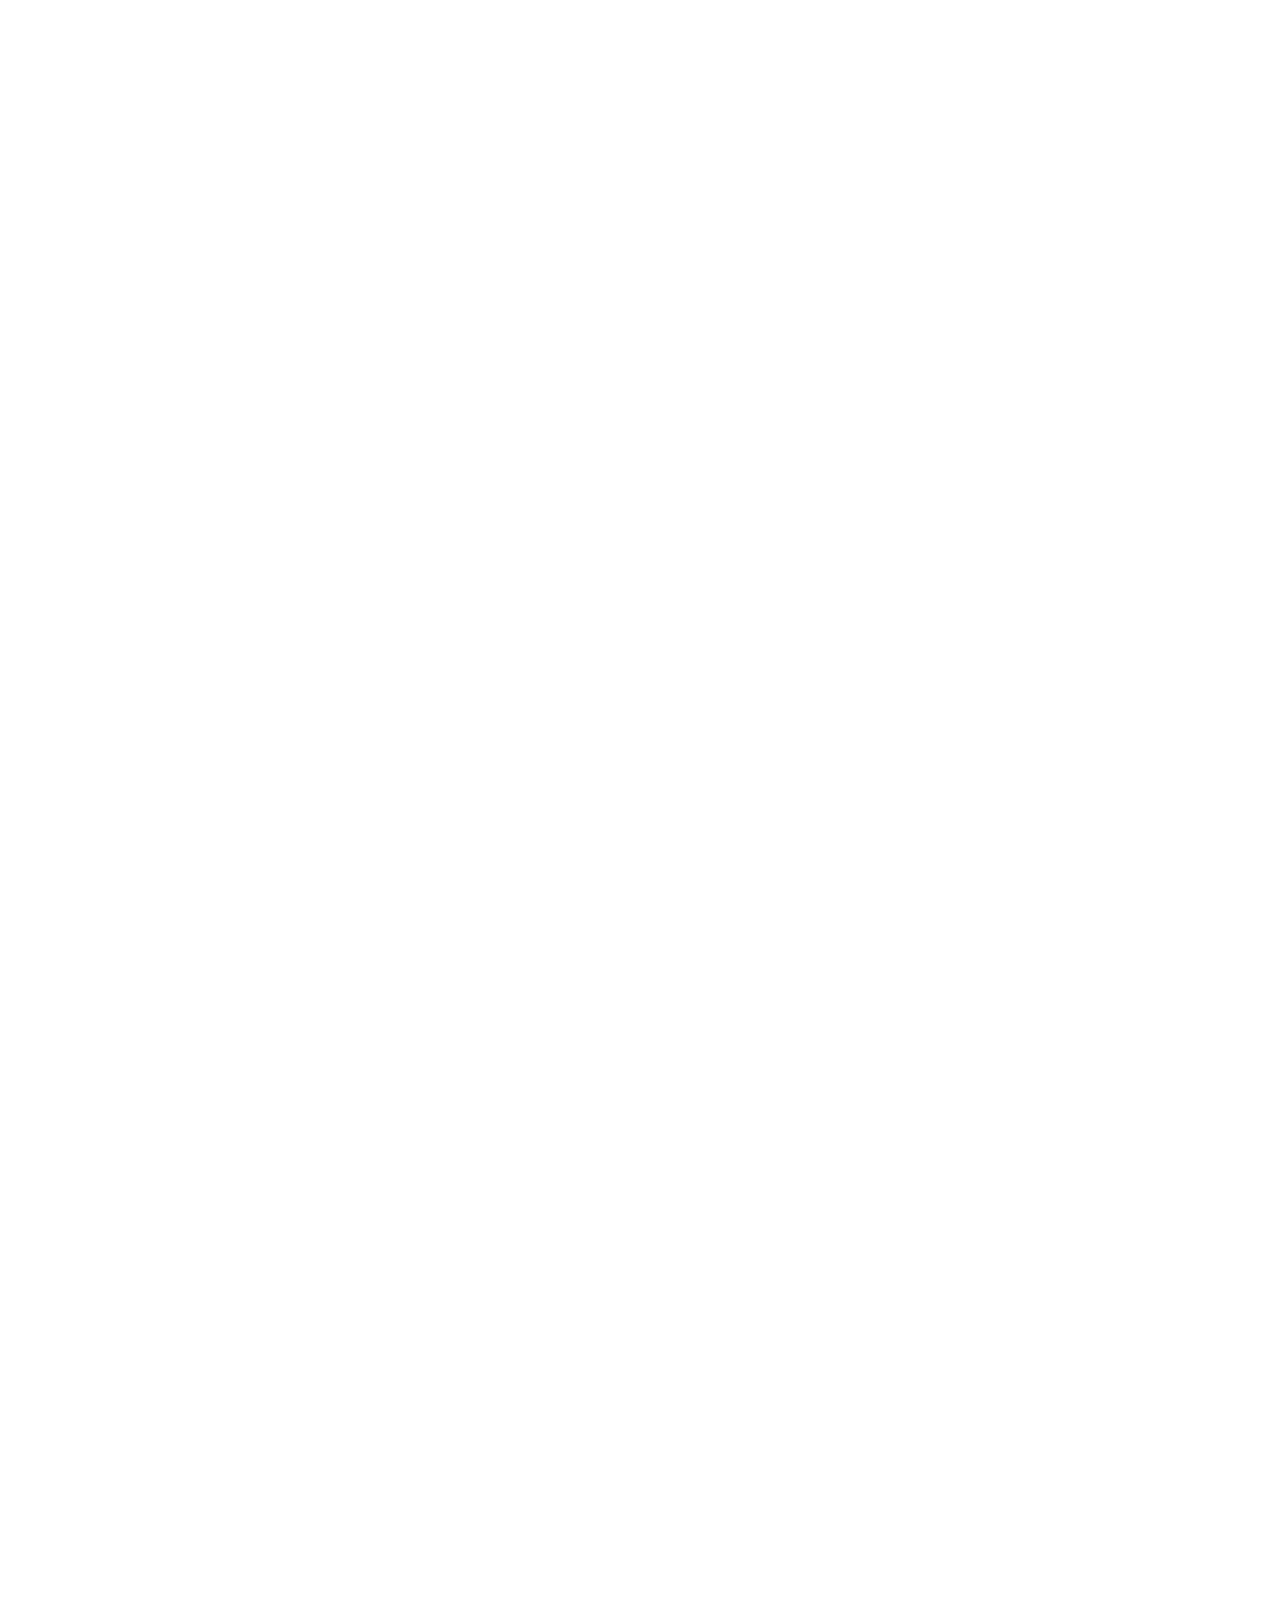
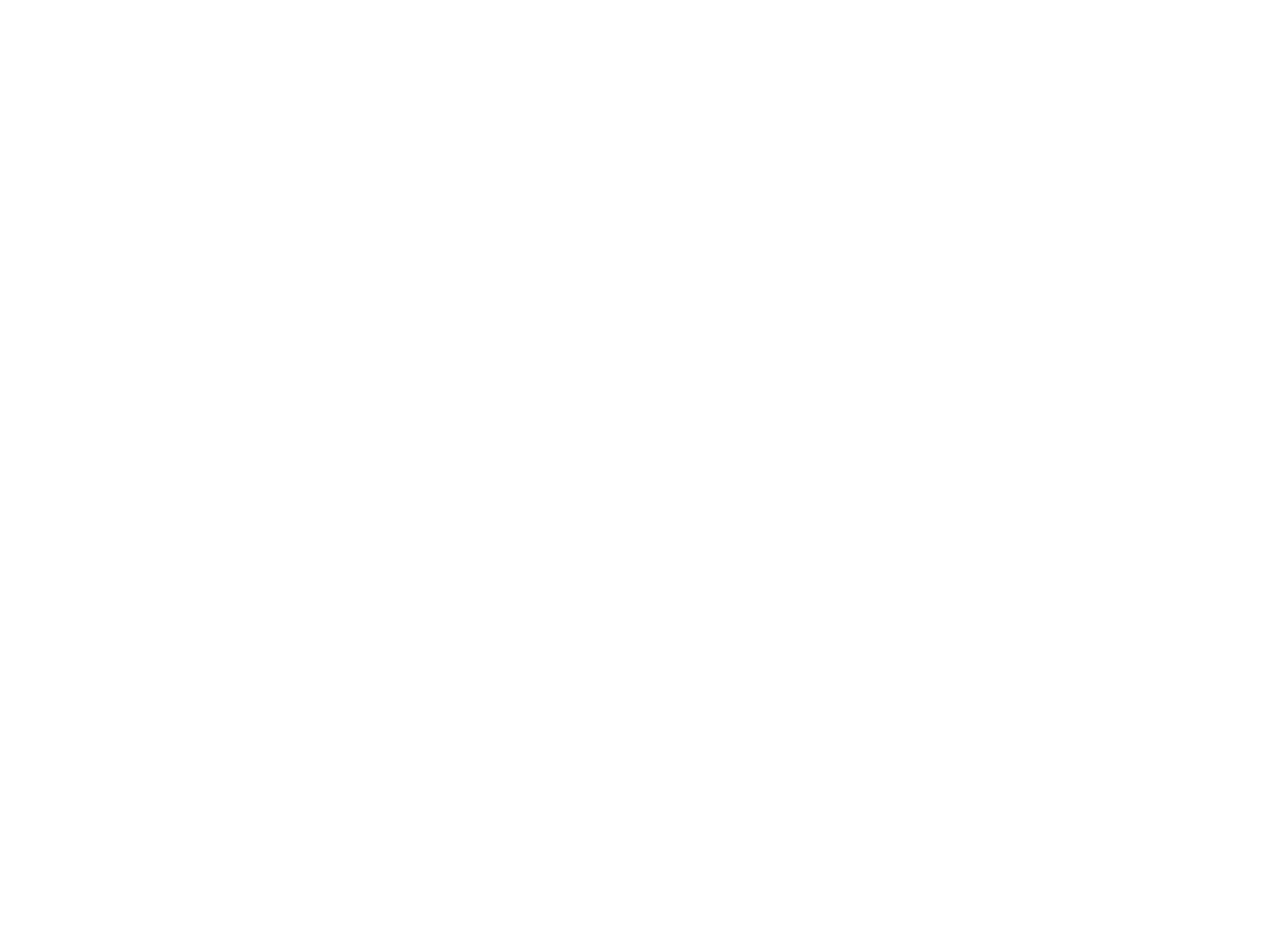
==== commit 0c3ce1b5: "Added images and services to services file" ====
--- a/index.html
+++ b/index.html
@@ -884,20 +884,23 @@
                       <div class="social-area">
                         <a
                           href="https://www.facebook.com/share/14p5XgaUQt/?mibextid=wwXIfr"
+                          target="_blank"
                           ><i class="lab la-facebook-f"></i>Facebook</a
                         >
                         <a
                           href="https://www.instagram.com/losramonesllc?igsh=cGNldDRjYndzMTkx"
+                          target="_blank"
                           ><i class="lab la-instagram"></i>Instagram</a
                         >
                         <a
                           href="https://www.tiktok.com/@losramonesllc?_t=ZT-8uguVd7ZbUQ&_r=1"
+                          target="_blank"
                           ><i class="lab fa-brands fa-tiktok"></i>Tiktok</a
                         >
                         <a
                           href="https://youtube.com/@losramonesllc?si=oYrhQN-wLioKfBvF"
                           target="_blank"
-                          ><i class="lab la-brands la-youtube"> Youtube</i></a
+                          ><i class="lab la-brands la-youtube"></i>Youtube</a
                         >
                       </div>
                     </li>
--- a/assets/css/style.css
+++ b/assets/css/style.css
@@ -5398,6 +5398,13 @@
   position: relative;
   z-index: -1;
 }
+
+.footer-area a {
+  position: relative;
+  z-index: 10;
+  pointer-events: auto;
+}
+
 @media only screen and (min-width: 768px) and (max-width: 991px) {
   .footer-area {
     padding: 100px 50px;
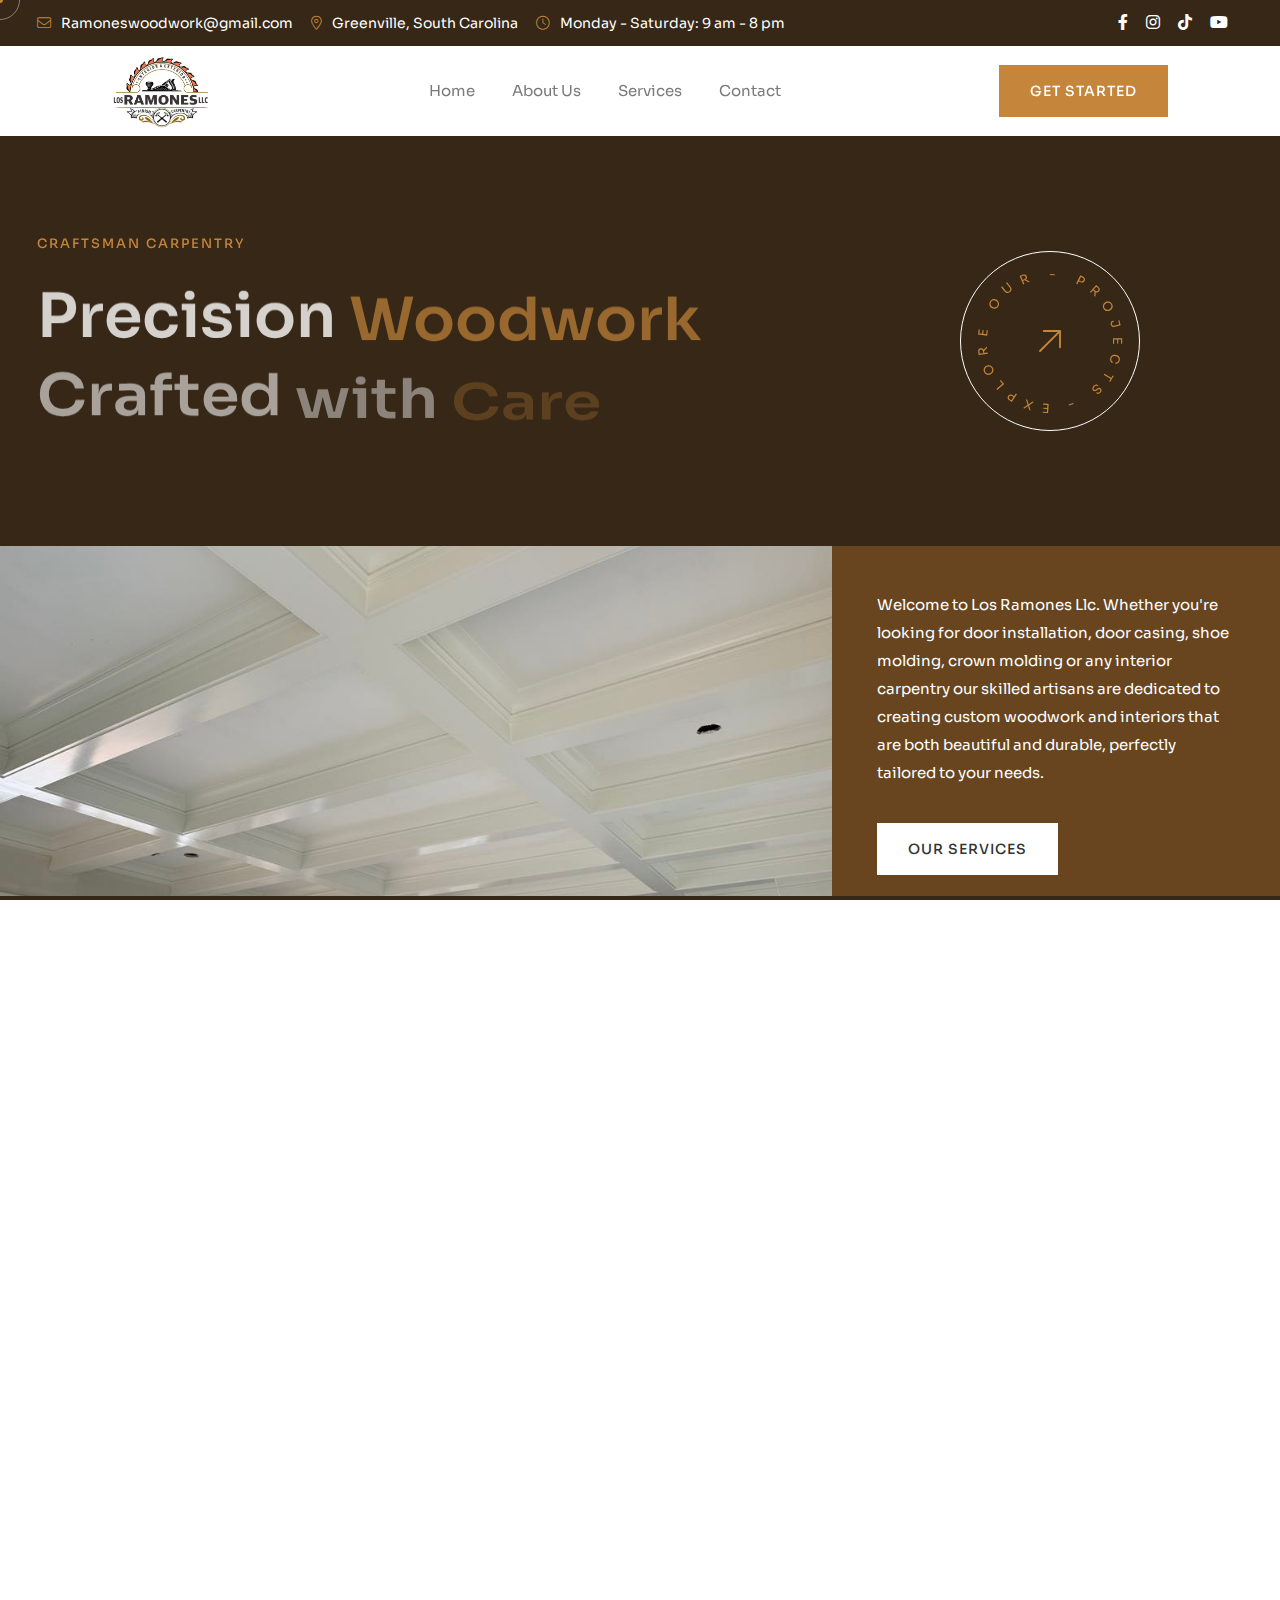
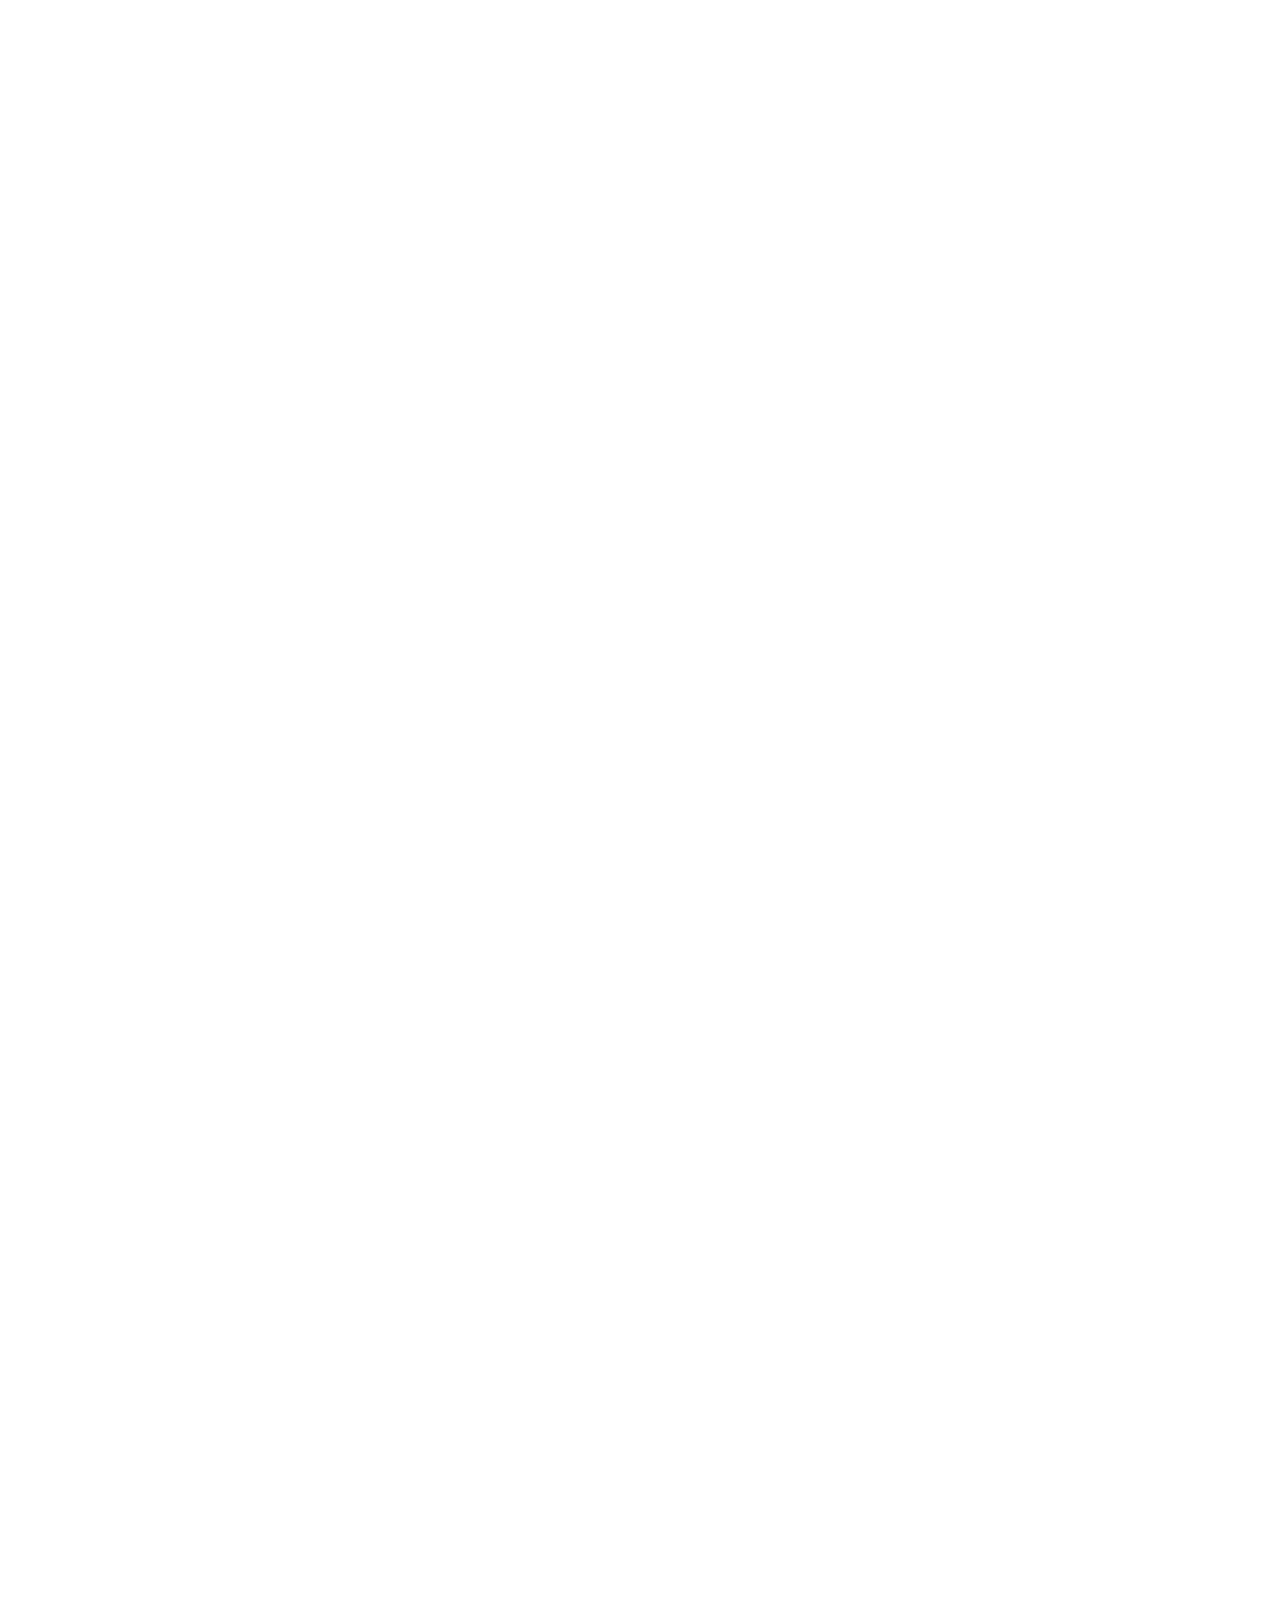
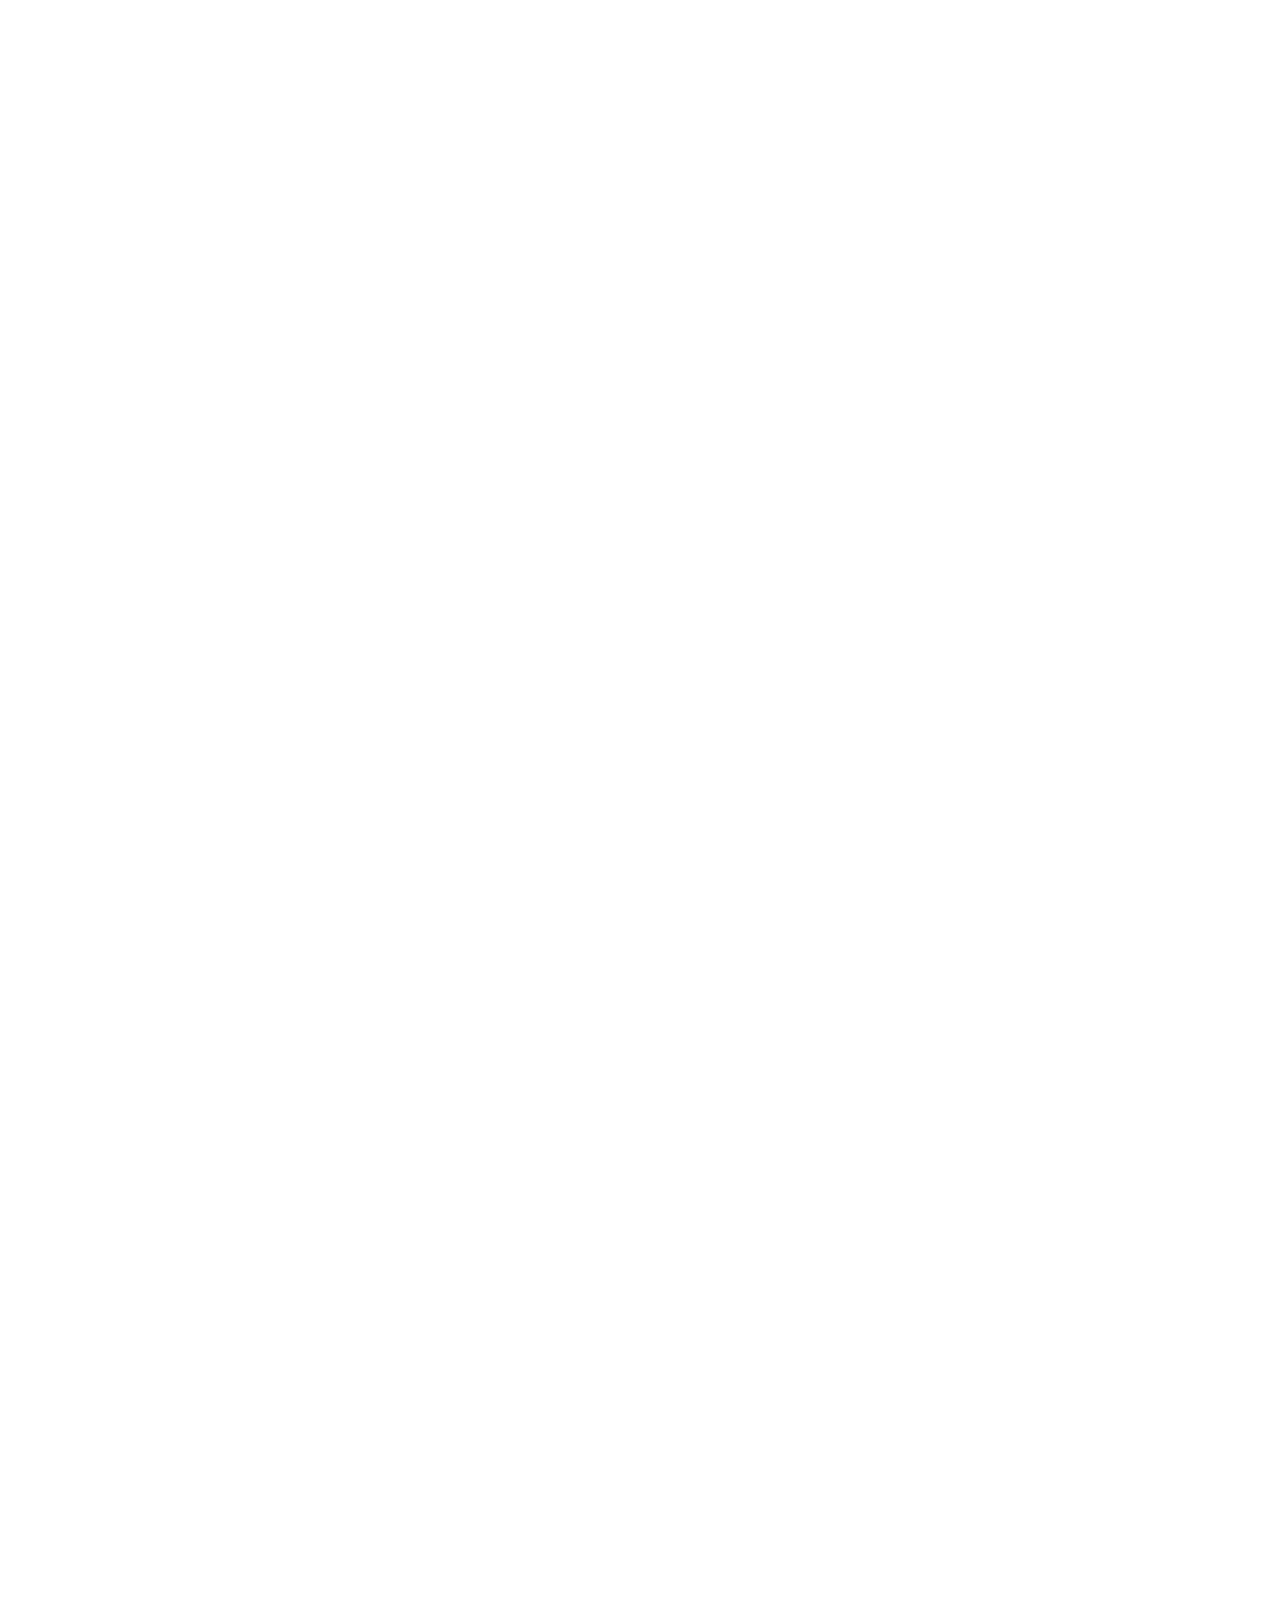
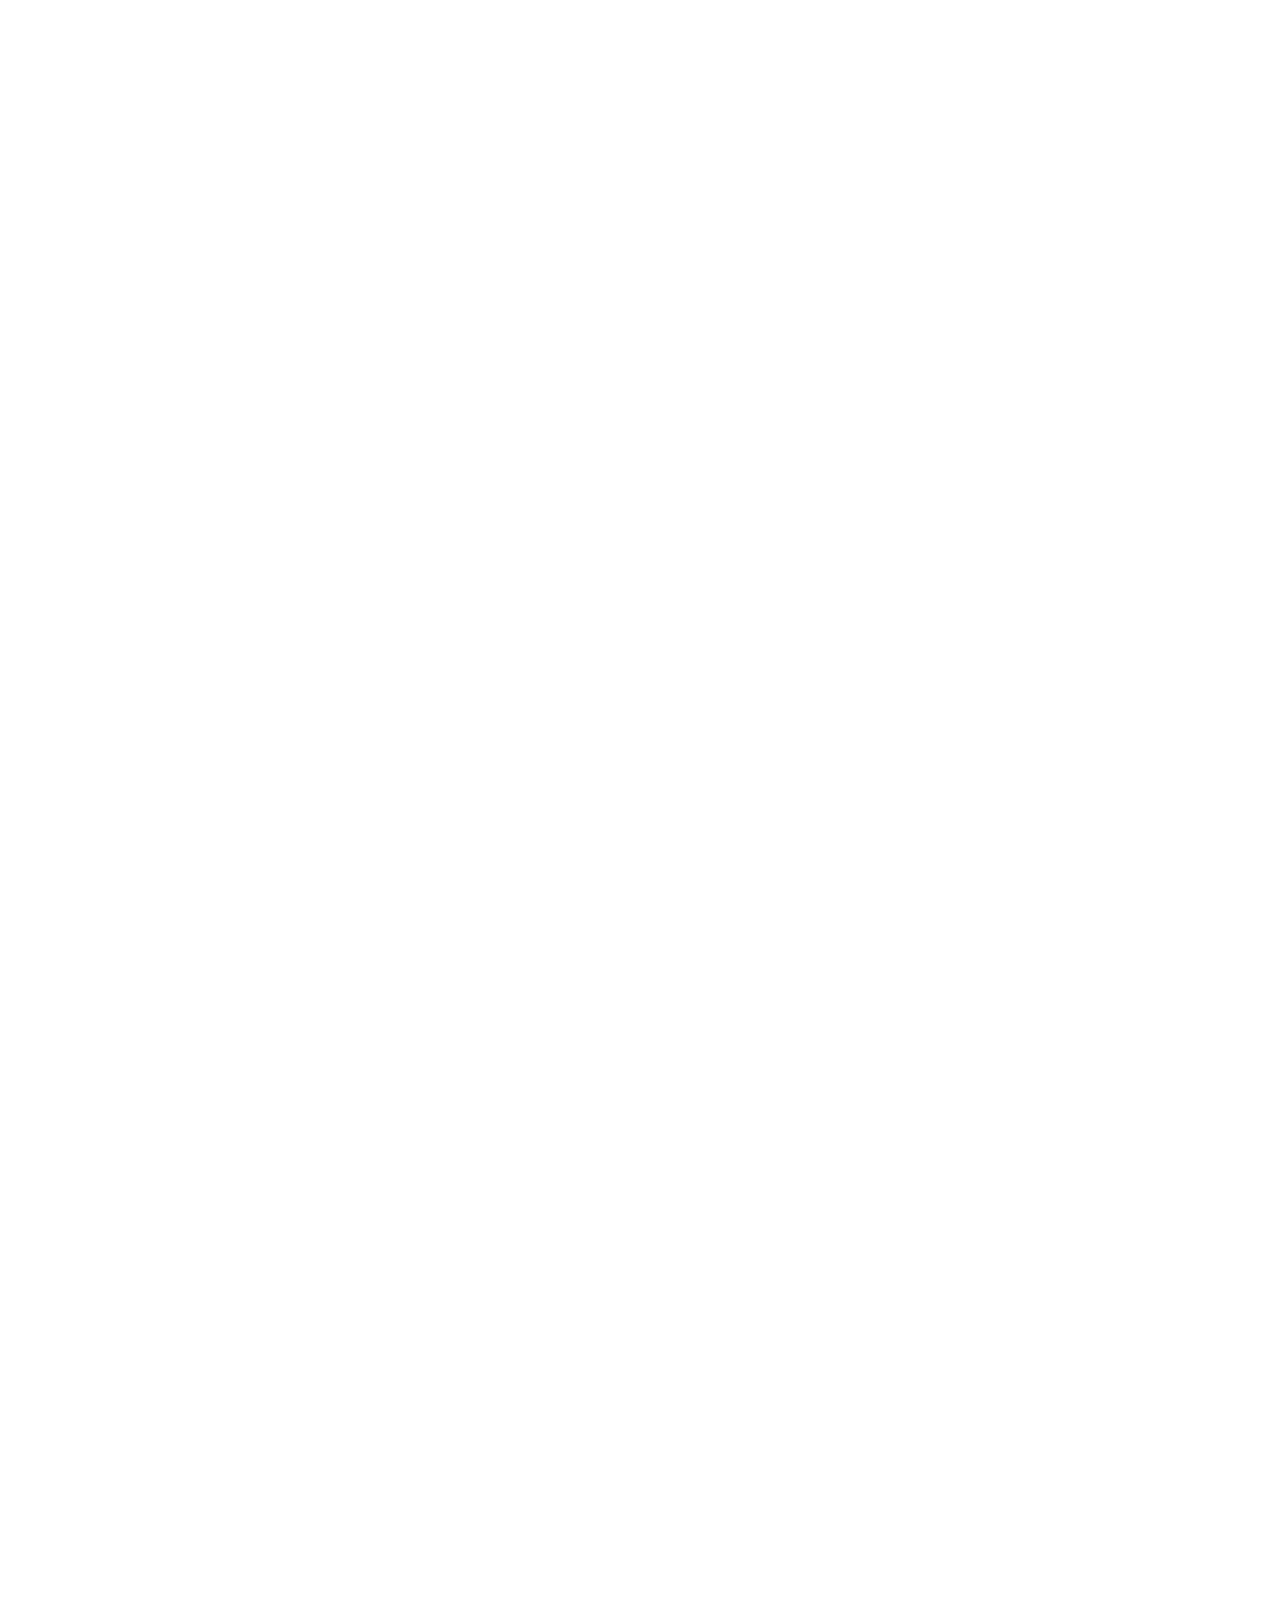
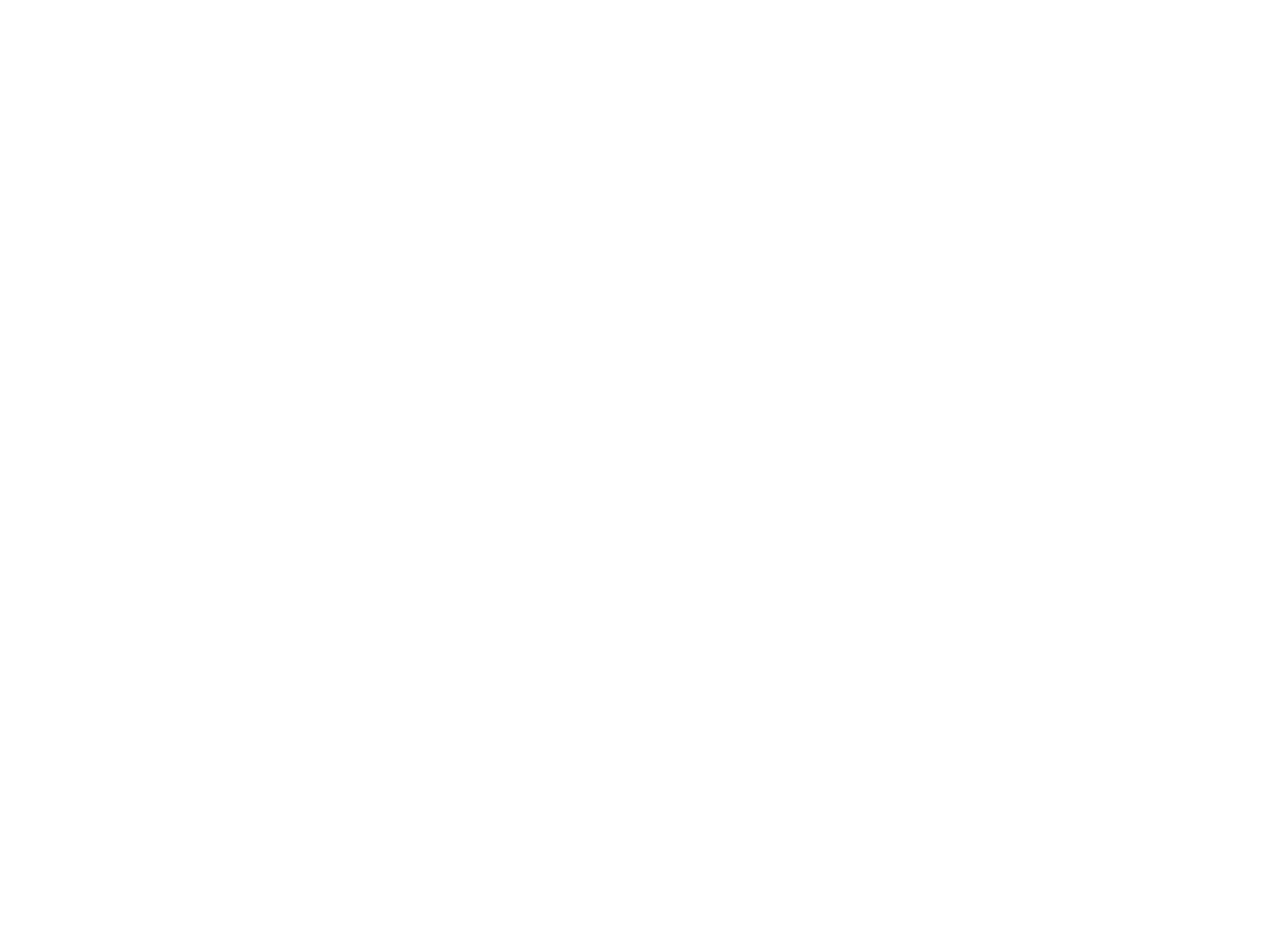
==== commit a162dca5: "Removed unused images" ====
--- a/index.html
+++ b/index.html
@@ -124,10 +124,10 @@
                       <a class="navlink" href="index.html">Home</a>
                     </li>
                     <li>
-                      <a class="navlink" href="#">About Us</a>
+                      <a class="navlink" href="about.html">About Us</a>
                     </li>
                     <li>
-                      <a class="navlink" href="#">Services</a>
+                      <a class="navlink" href="services.html">Services</a>
                     </li>
                     <li><a class="navlink" href="contact.html">Contact</a></li>
                   </ul>
@@ -135,7 +135,9 @@
 
                 <div class="header-right">
                   <!-- Header Button -->
-                  <a href="#" class="theme-btn d-none d-lg-inline-block"
+                  <a
+                    href="contact.html"
+                    class="theme-btn d-none d-lg-inline-block"
                     >Get Started</a
                   >
                 </div>
@@ -156,11 +158,8 @@
                           <li>
                             <a class="has-arrow" href="#">Pages</a>
                             <ul class="sub-menu">
-                              <li><a href="#">About Us</a></li>
-                              <li><a href="#">Services</a></li>
-                              <li>
-                                <a href="#">Service Details</a>
-                              </li>
+                              <li><a href="about.html">About Us</a></li>
+                              <li><a href="services.html">Services</a></li>
                             </ul>
                           </li>
                           <li><a href="contact.html">Contact</a></li>
@@ -202,7 +201,7 @@
                 </div>
               </div>
               <div class="col-xl-4 col-lg-4 col-md-4 text-center">
-                <a href="#">
+                <a href="services.html">
                   <div class="circle-button in-bord">
                     <div class="rotate-circle fz-30 text-u">
                       <svg class="textcircle" viewBox="0 0 500 500">
@@ -254,7 +253,7 @@
               custom woodwork and interiors that are both beautiful and durable,
               perfectly tailored to your needs.
             </p>
-            <a href="#" class="white-btn mt-20">Our Services</a>
+            <a href="services.html" class="white-btn mt-20">Our Services</a>
           </div>
         </div>
 
@@ -279,7 +278,9 @@
                     We are fully insured and liability covered, ensuring peace
                     of mind for every project we take on.
                   </p>
-                  <a href="#" class="white-btn mt-20 d-none d-md-inline-block"
+                  <a
+                    href="contact.html"
+                    class="white-btn mt-20 d-none d-md-inline-block"
                     >Get A Quote</a
                   >
                 </div>
@@ -476,7 +477,7 @@
                   </div>
                   <div class="service-info">
                     <h5>House Renovation</h5>
-                    <a href="#" class="details-icon"
+                    <a href="services.html" class="details-icon"
                       ><i class="fa-light fa-arrow-right-long"></i
                     ></a>
                   </div>
@@ -498,7 +499,7 @@
                   </div>
                   <div class="service-info">
                     <h5>Ceiling Woodwork</h5>
-                    <a href="#" class="details-icon"
+                    <a href="services.html" class="details-icon"
                       ><i class="fa-light fa-arrow-right-long"></i
                     ></a>
                   </div>
@@ -520,7 +521,7 @@
                   </div>
                   <div class="service-info">
                     <h5>Door Installations</h5>
-                    <a href="#" class="details-icon"
+                    <a href="services.html" class="details-icon"
                       ><i class="fa-light fa-arrow-right-long"></i
                     ></a>
                   </div>
@@ -671,7 +672,7 @@
                     <h4><span>#</span>General Carpentry</h4>
                     <h4><span>#</span>Indoor & Outdoor Service</h4>
                   </div>
-                  <a class="theme-btn mt-20" href="#">Learn More</a>
+                  <a class="theme-btn mt-20" href="about.html">Learn More</a>
                 </div>
               </div>
             </div>
@@ -871,8 +872,8 @@
                   <h5>Links</h5>
                   <ul>
                     <li>
-                      <a href="#">About</a>
-                      <a href="#">Services</a>
+                      <a href="about.html">About</a>
+                      <a href="services.html">Services</a>
                       <a href="contact.html">Contact</a>
                     </li>
                   </ul>
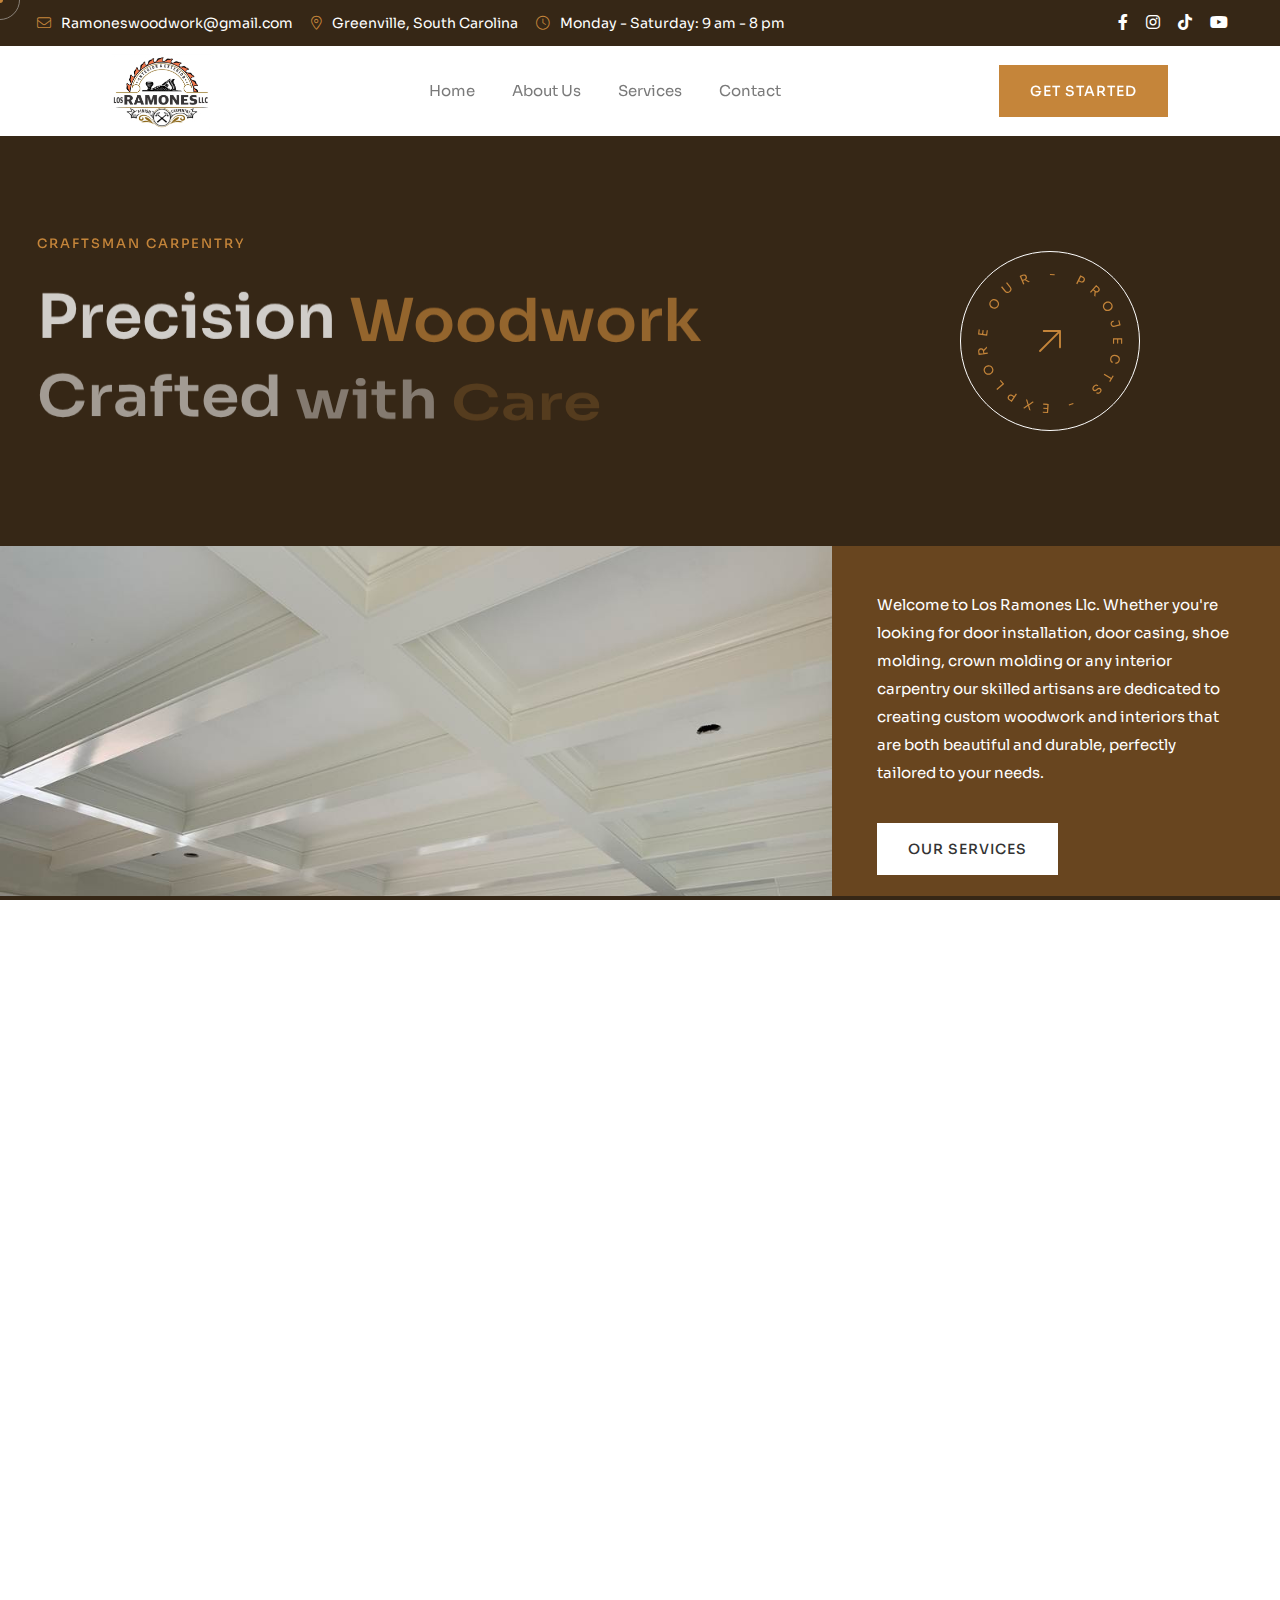
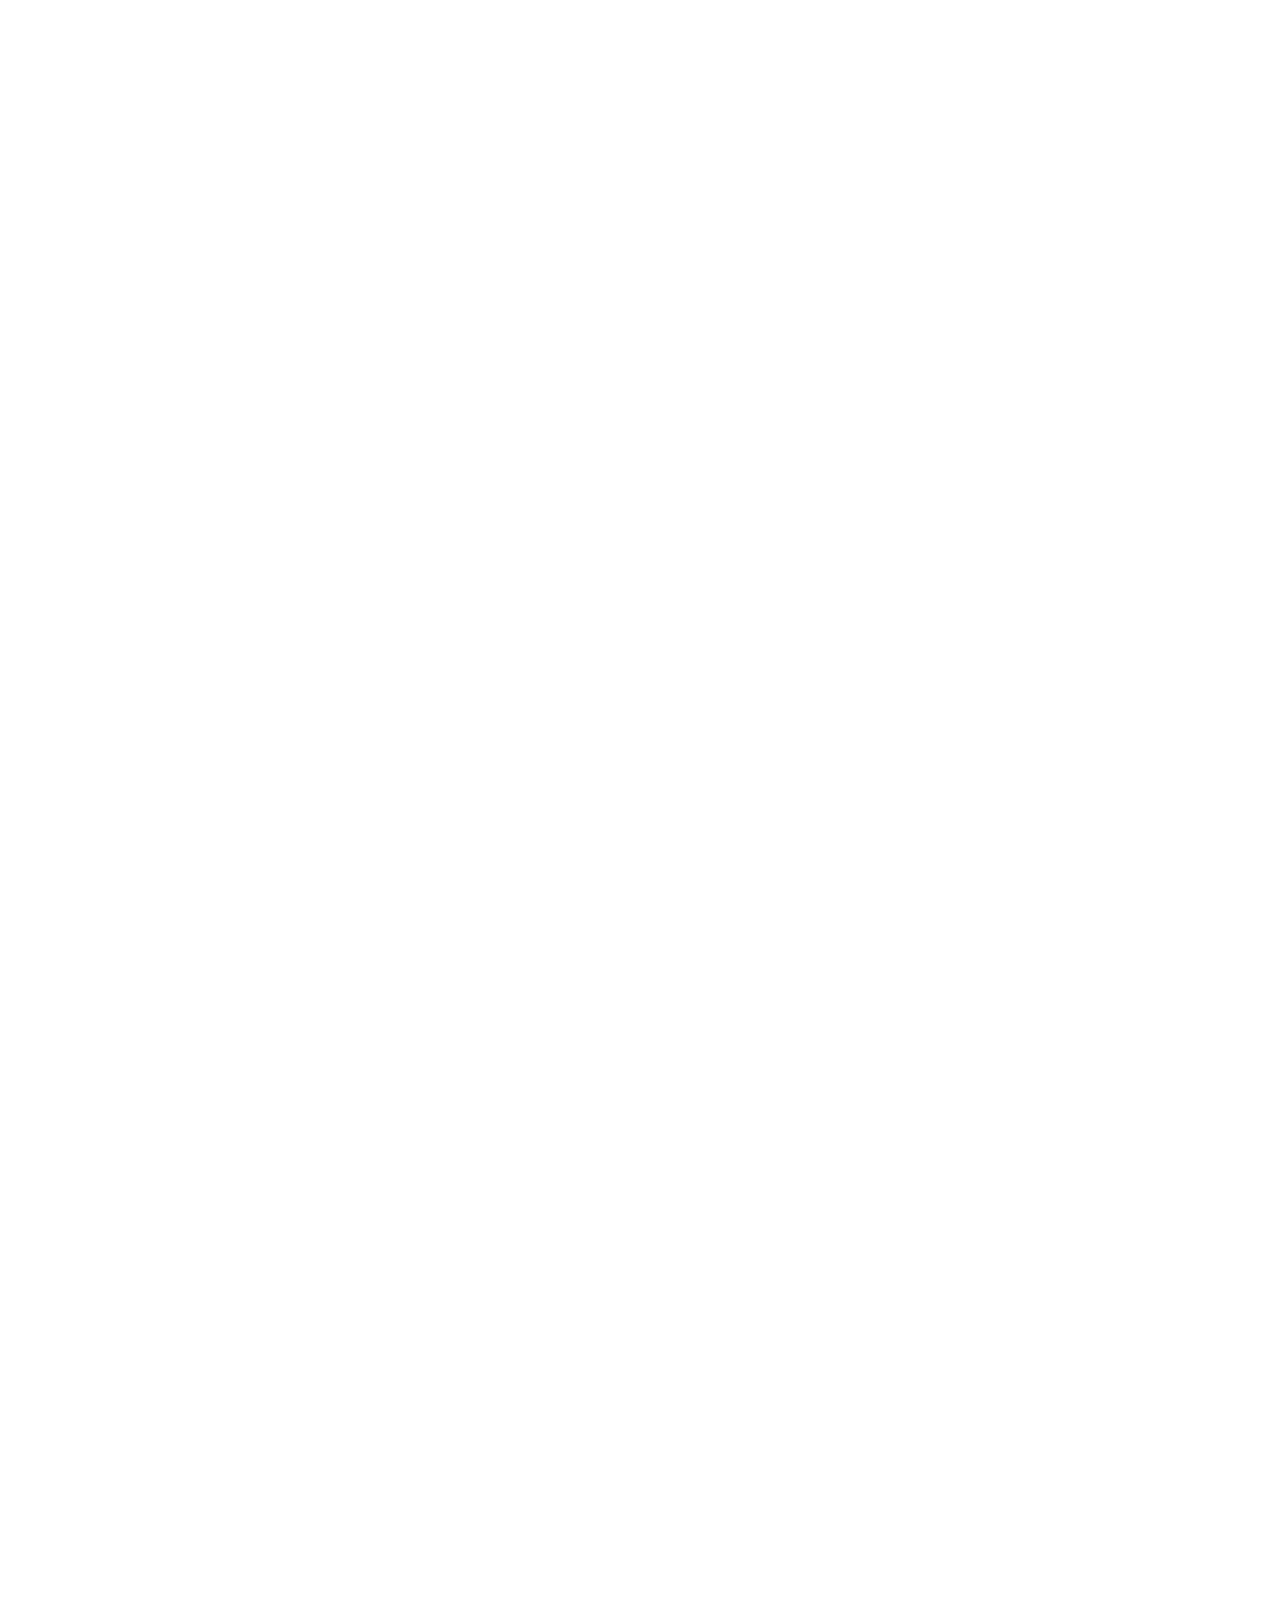
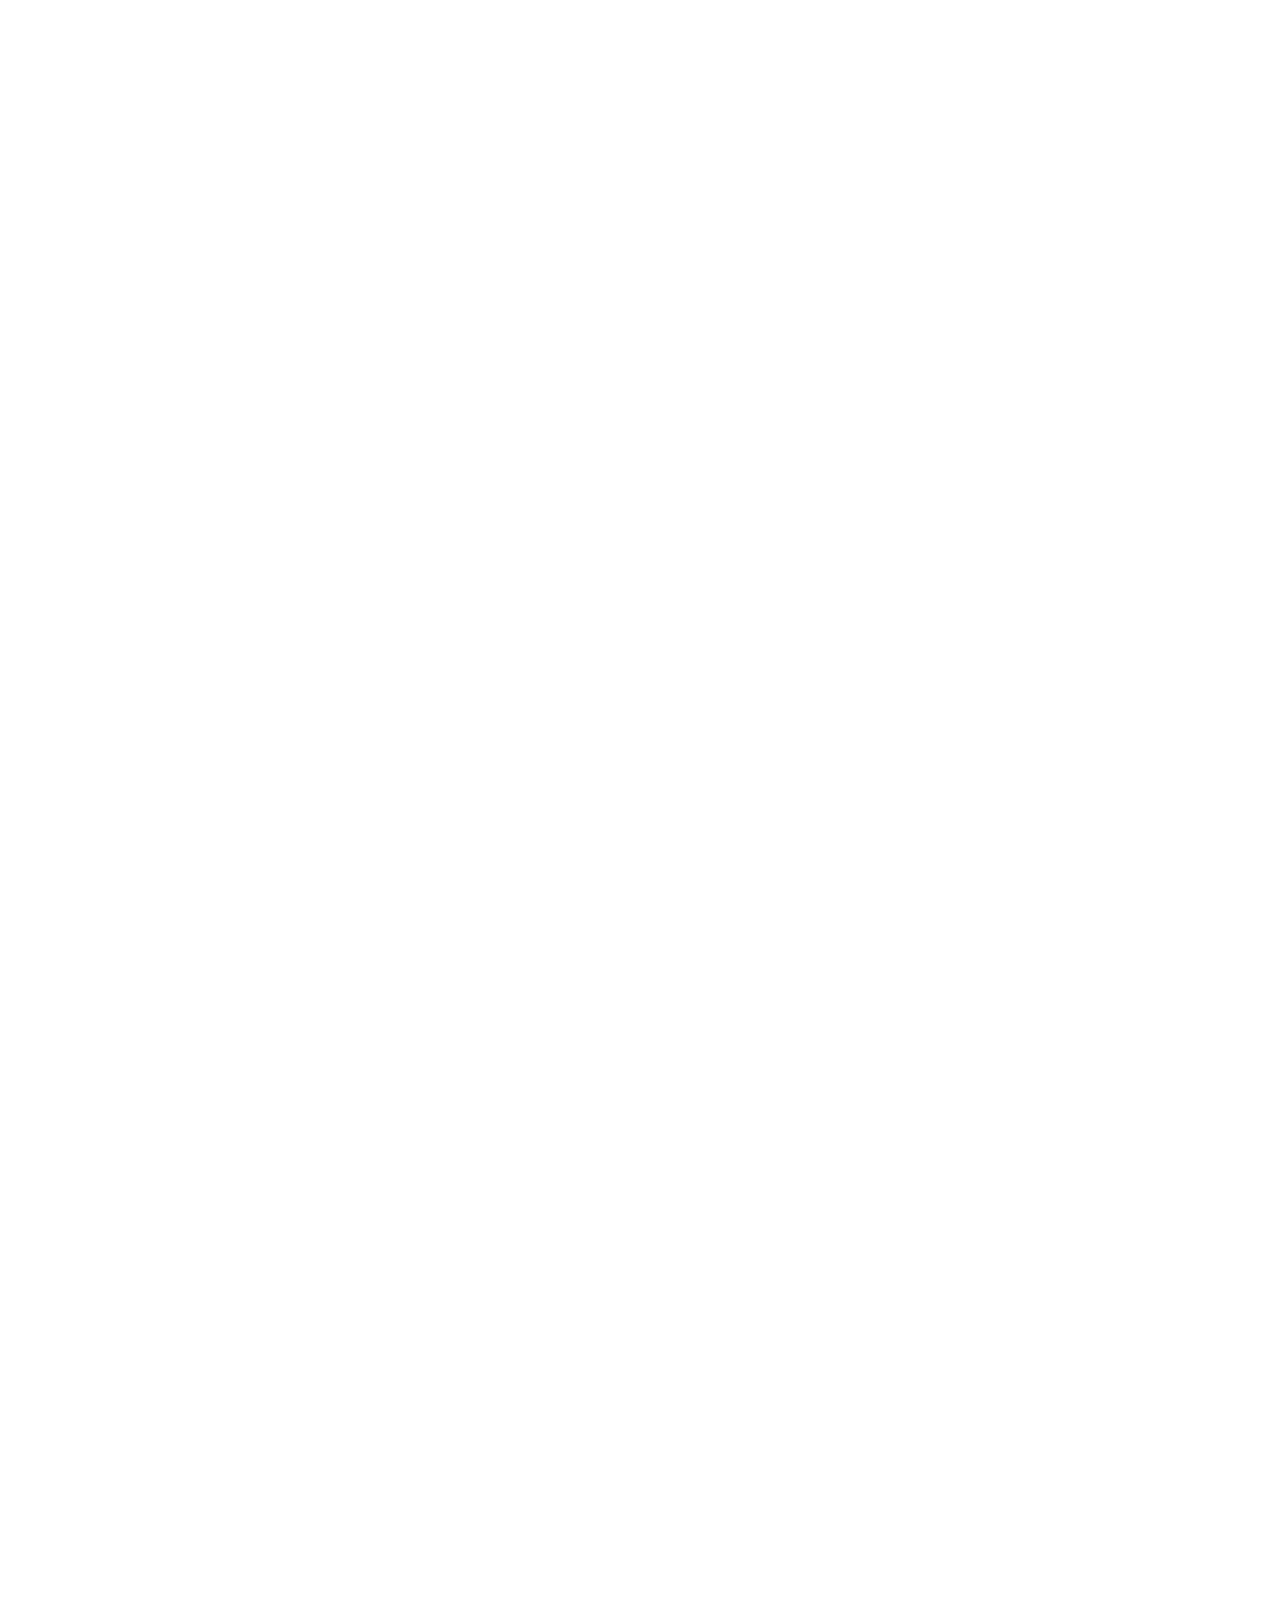
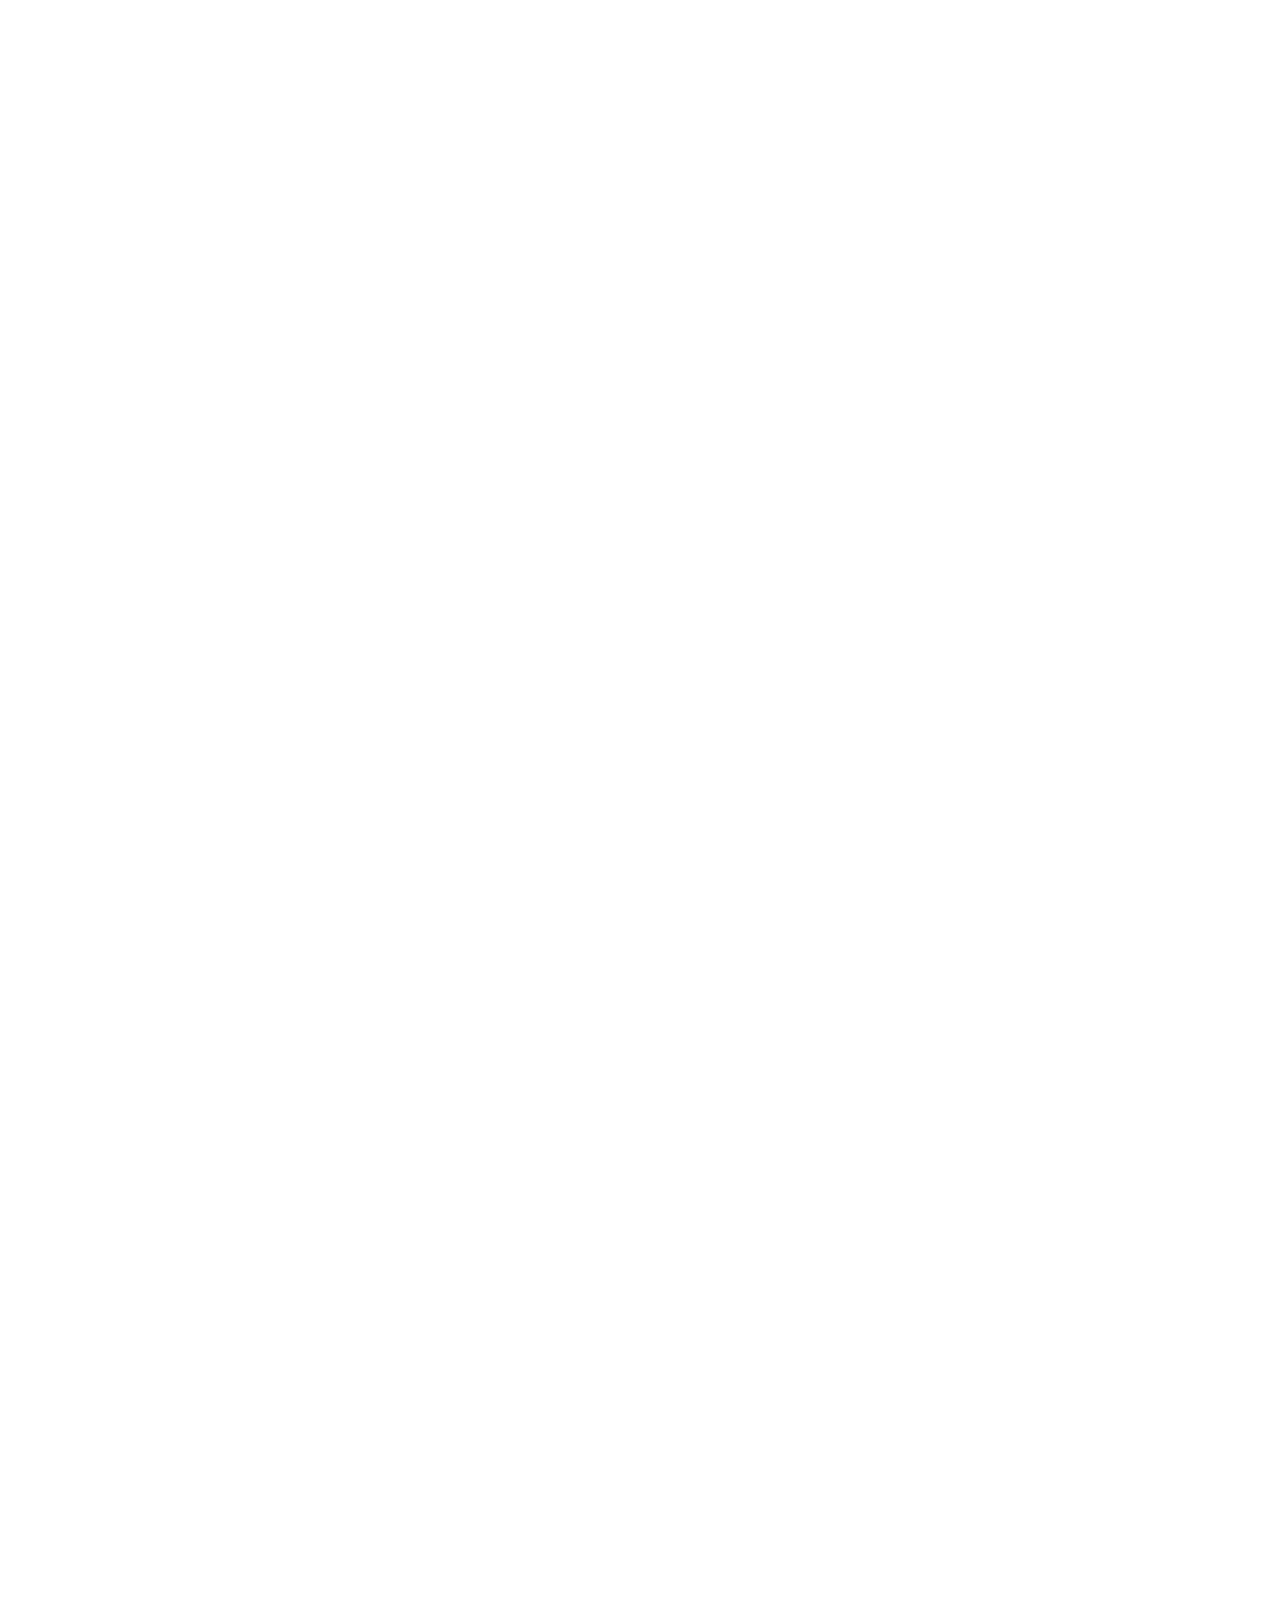
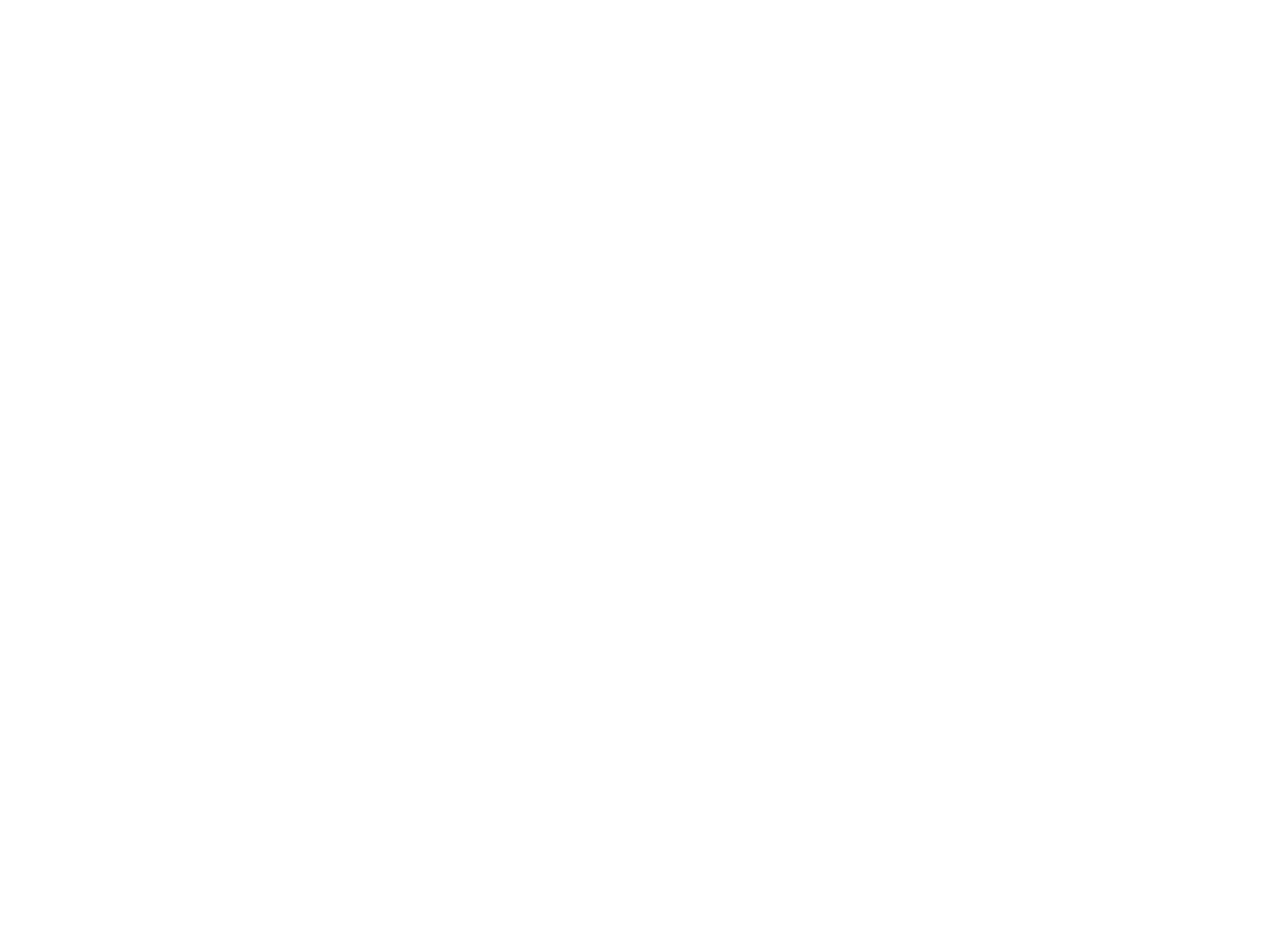
==== commit d647f702: "Added netlify to the form for submission" ====
--- a/index.html
+++ b/index.html
@@ -745,22 +745,43 @@
             <div class="row">
               <div class="col-xl-6 col-lg-6 wow fadeInUp" data-wow-delay=".2s">
                 <div class="contact-form-wrap">
-                  <form>
+                  <form method="POST" data-netlify="true" name="contact">
+                    <input type="hidden" name="form-name" value="contact" />
+
                     <div class="row">
                       <div class="col-lg-6">
-                        <input type="text" placeholder="First Name" />
+                        <input
+                          type="text"
+                          placeholder="First Name"
+                          id="name"
+                          name="name"
+                          required
+                        />
                       </div>
                       <div class="col-lg-6">
-                        <input type="text" placeholder="Last Name" />
+                        <input
+                          type="text"
+                          placeholder="Last Name"
+                          id="lastName"
+                          name="lastName"
+                          required
+                        />
                       </div>
                       <div class="col-lg-12">
-                        <input type="email" placeholder="Email" />
+                        <input
+                          type="email"
+                          placeholder="Email"
+                          id="inputEmail"
+                          name="email"
+                          required
+                        />
                       </div>
                       <div class="col-lg-12">
                         <textarea
                           name="message"
                           id="message"
                           placeholder="Messages"
+                          required
                         ></textarea>
                       </div>
                       <div class="col-lg-12">
--- a/assets/css/style.css
+++ b/assets/css/style.css
@@ -53,7 +53,7 @@
   color: #000000;
 }
 a:hover {
-  color: #1B1E22;
+  color: #1b1e22;
 }
 
 p {
@@ -62,7 +62,7 @@
   font-weight: 400;
   line-height: 28px;
   position: relative;
-  color: #7A7A7A;
+  color: #7a7a7a;
 }
 @media only screen and (min-width: 992px) and (max-width: 1200px) {
   p {
@@ -260,7 +260,7 @@
   font-weight: 500;
   letter-spacing: 2px;
   margin-bottom: 20px;
-  color: #C5853A;
+  color: #c5853a;
 }
 
 .section-title p {
@@ -268,7 +268,7 @@
 }
 
 .section-title span {
-  color: #C5853A;
+  color: #c5853a;
 }
 
 .section-title img {
@@ -284,9 +284,11 @@
 }
 
 /*Button Style */
-.theme-btn, .white-btn, .primary-btn {
+.theme-btn,
+.white-btn,
+.primary-btn {
   display: inline-flex;
-  background: #C5853A;
+  background: #c5853a;
   color: #fff;
   font-size: 14px;
   font-weight: 500;
@@ -294,18 +296,22 @@
   letter-spacing: 1px;
   text-transform: uppercase;
   padding: 18px 30px;
-  border: 1px solid #C5853A;
+  border: 1px solid #c5853a;
   text-align: center;
   cursor: pointer;
   -webkit-transition: 0.3s;
   transition: 0.3s;
 }
 @media (max-width: 767px) {
-  .theme-btn, .white-btn, .primary-btn {
+  .theme-btn,
+  .white-btn,
+  .primary-btn {
     padding: 15px 32px;
   }
 }
-.theme-btn:hover, .white-btn:hover, .primary-btn:hover {
+.theme-btn:hover,
+.white-btn:hover,
+.primary-btn:hover {
   background: #000000;
   border-color: #000000;
   color: #fff;
@@ -328,9 +334,9 @@
   color: #333;
 }
 .white-btn:hover {
-  background: #C5853A;
-  color: #fff;
-  border-color: #C5853A;
+  background: #c5853a;
+  color: #fff;
+  border-color: #c5853a;
 }
 
 /*Form Style CSS */
@@ -351,10 +357,10 @@
   height: 200px;
 }
 
-input[type=submit],
-button[type=submit] {
-  background: #C5853A;
-  border-color: #C5853A;
+input[type="submit"],
+button[type="submit"] {
+  background: #c5853a;
+  border-color: #c5853a;
   border-radius: 0;
   display: inline-block;
   color: #fff;
@@ -366,14 +372,14 @@
   font-weight: 600;
 }
 @media (max-width: 767px) {
-  input[type=submit],
-  button[type=submit] {
+  input[type="submit"],
+  button[type="submit"] {
     width: 100%;
   }
 }
 
-input[type=submit]:hover,
-button[type=submit]:hover {
+input[type="submit"]:hover,
+button[type="submit"]:hover {
   background: #000000;
   color: #fff;
 }
@@ -409,7 +415,7 @@
 /* Bacground Color & Overlay CSS 
 ============== */
 .theme-bg {
-  background: #C5853A;
+  background: #c5853a;
 }
 
 .dark-bg {
@@ -417,7 +423,7 @@
 }
 
 .gray-bg {
-  background: #F5F5F7;
+  background: #f5f5f7;
 }
 
 .white-bg {
@@ -431,7 +437,11 @@
   width: 100%;
 }
 
-.overlay, .overlay-5, .overlay-4, .overlay-3, .overlay-2 {
+.overlay,
+.overlay-5,
+.overlay-4,
+.overlay-3,
+.overlay-2 {
   position: absolute;
   content: "";
   width: 100%;
@@ -459,7 +469,11 @@
   opacity: 0.5;
 }
 
-.overlay.active, .active.overlay-2, .active.overlay-3, .active.overlay-4, .active.overlay-5 {
+.overlay.active,
+.active.overlay-2,
+.active.overlay-3,
+.active.overlay-4,
+.active.overlay-5 {
   position: fixed;
   right: 0;
   top: 0;
@@ -499,10 +513,10 @@
 }
 
 /* clears the ‘X’ from Chrome */
-input[type=search]::-webkit-search-decoration,
-input[type=search]::-webkit-search-cancel-button,
-input[type=search]::-webkit-search-results-button,
-input[type=search]::-webkit-search-results-decoration {
+input[type="search"]::-webkit-search-decoration,
+input[type="search"]::-webkit-search-cancel-button,
+input[type="search"]::-webkit-search-results-button,
+input[type="search"]::-webkit-search-results-decoration {
   display: none;
 }
 
@@ -547,7 +561,7 @@
 
 .circle-button .rotate-circle svg {
   width: 210px;
-  fill: #C5853A;
+  fill: #c5853a;
 }
 
 .circle-button .arrow {
@@ -560,7 +574,7 @@
   display: inline-block;
   width: 0;
   height: 0;
-  color: #C5853A;
+  color: #c5853a;
 }
 
 .circle-button .arrow svg {
@@ -1652,11 +1666,12 @@
   transition: 0.3s ease opacity;
 }
 
-#loader:before, #loader:after {
+#loader:before,
+#loader:after {
   content: "";
   width: 80px;
   height: 80px;
-  border: 2px solid #C5853A;
+  border: 2px solid #c5853a;
   display: block;
   border-radius: 50%;
   position: absolute;
@@ -1733,7 +1748,7 @@
   width: 6px;
   height: 6px;
   z-index: 10000001;
-  background-color: #C5853A;
+  background-color: #c5853a;
   transition: width 0.3s ease-in-out, height 0.3s ease-in-out;
   margin: 0.3s ease-in-out, opacity 0.3s ease-in-out;
 }
@@ -1877,13 +1892,13 @@
   position: relative;
   margin: 0px;
   overflow: hidden;
-  border-bottom: 1px solid #888E9B;
+  border-bottom: 1px solid #888e9b;
   width: 100%;
   padding-top: 140px;
 }
 
-.search-popup .form-group input[type=text],
-.search-popup .form-group input[type=search] {
+.search-popup .form-group input[type="text"],
+.search-popup .form-group input[type="search"] {
   position: relative;
   display: block;
   font-size: 18px;
@@ -1899,7 +1914,7 @@
   margin-bottom: 5px;
 }
 
-.search-popup .form-group input[type=submit],
+.search-popup .form-group input[type="submit"],
 .search-popup .form-group button {
   position: absolute;
   right: -140px;
@@ -1908,7 +1923,7 @@
   text-align: center;
   font-size: 24px;
   line-height: 45px;
-  color: #888E9B;
+  color: #888e9b;
   padding: 0;
   background: none;
   border: none;
@@ -1918,7 +1933,7 @@
 
 .form-group input::placeholder {
   font-size: 30px;
-  color: #888E9B;
+  color: #888e9b;
 }
 
 /* Off Canvas Menu CSS */
@@ -2102,7 +2117,7 @@
 .social-area-wrap a {
   width: 40px;
   height: 40px;
-  background: #1C1E36;
+  background: #1c1e36;
   color: #fff;
   border-radius: 50%;
   display: inline-flex;
@@ -2121,7 +2136,8 @@
   position: relative;
   z-index: 9;
 }
-@media only screen and (min-width: 768px) and (max-width: 991px), (max-width: 767px) {
+@media only screen and (min-width: 768px) and (max-width: 991px),
+  (max-width: 767px) {
   .header-top-area {
     display: none;
   }
@@ -2131,7 +2147,7 @@
   margin-right: 15px;
 }
 .header-top-area span i {
-  color: #C5853A;
+  color: #c5853a;
   margin-right: 10px;
 }
 .header-top-area .social-area a i {
@@ -2140,7 +2156,7 @@
   margin-right: 15px;
 }
 .header-top-area .social-area a i:hover {
-  color: #C5853A;
+  color: #c5853a;
 }
 .header-top-area.dark-bg span {
   color: #fff;
@@ -2149,7 +2165,7 @@
   color: #fff;
 }
 .header-top-area.dark-bg .social-area a i:hover {
-  color: #C5853A;
+  color: #c5853a;
 }
 
 /* Header Area  */
@@ -2205,7 +2221,7 @@
   line-height: 1;
   padding: 40px 0;
   overflow: hidden;
-  color: #7A7A7A;
+  color: #7a7a7a;
 }
 .main-menu ul > li:hover > ul {
   opacity: 1;
@@ -2216,7 +2232,7 @@
   position: absolute;
   top: 100%;
   width: 235px;
-  background-color: #0A0A0A;
+  background-color: #0a0a0a;
   left: 0;
   z-index: 999;
   box-shadow: 0 13px 35px -12px rgba(35, 35, 35, 0.15);
@@ -2232,7 +2248,7 @@
 }
 .main-menu ul > li > ul li a {
   display: block;
-  color: #7A7A7A !important;
+  color: #7a7a7a !important;
   padding: 12px 25px;
   font-size: 14px;
   font-weight: 400;
@@ -2461,7 +2477,9 @@
   margin-right: 10px;
 }
 
-.action-bar .theme-btn, .action-bar .primary-btn, .action-bar .white-btn {
+.action-bar .theme-btn,
+.action-bar .primary-btn,
+.action-bar .white-btn {
   margin-top: 30px;
   display: inline-block;
 }
@@ -2481,7 +2499,8 @@
 .header-right .search-trigger i:hover {
   cursor: pointer;
 }
-@media (max-width: 767px), only screen and (min-width: 768px) and (max-width: 991px) {
+@media (max-width: 767px),
+  only screen and (min-width: 768px) and (max-width: 991px) {
   .header-right .search-trigger i {
     display: none;
   }
@@ -2524,7 +2543,7 @@
 .shop-icon .icon-notify {
   width: 18px;
   height: 18px;
-  background: #FA4729;
+  background: #fa4729;
   color: #fff;
   font-size: 12px;
   font-weight: 400;
@@ -2537,7 +2556,8 @@
   bottom: -4px;
   right: 32px;
 }
-@media (max-width: 767px), only screen and (min-width: 768px) and (max-width: 991px) {
+@media (max-width: 767px),
+  only screen and (min-width: 768px) and (max-width: 991px) {
   .shop-icon {
     display: none;
   }
@@ -2635,10 +2655,10 @@
   z-index: 999;
   font-size: 20px;
   line-height: 1;
-  color: #C5853A;
+  color: #c5853a;
 }
 .hero-area .video-play-btn:hover {
-  background: #C5853A;
+  background: #c5853a;
   color: #fff;
 }
 
@@ -2690,7 +2710,7 @@
   left: 15px;
   top: 50%;
   margin-top: -25px;
-  color: #C5853A;
+  color: #c5853a;
   border-radius: 50%;
   visibility: hidden;
   opacity: 0;
@@ -2711,9 +2731,9 @@
 
 .homepage-slides .owl-nav button.owl-prev:hover,
 .homepage-slides .owl-nav button.owl-next:hover {
-  background: #C5853A;
-  color: #fff;
-  border-color: #C5853A;
+  background: #c5853a;
+  color: #fff;
+  border-color: #c5853a;
   opacity: 1;
 }
 
@@ -2755,7 +2775,7 @@
   }
 }
 #feature-2 .single-feature-wrap {
-  background: #E9ECEB;
+  background: #e9eceb;
   padding: 30px;
   text-align: center;
   margin-bottom: 30px;
@@ -2825,7 +2845,7 @@
 }
 .single-feature-wrap a {
   font-size: 16px;
-  color: #C3863D;
+  color: #c3863d;
   text-decoration: underline;
   text-underline-offset: 5px;
   text-decoration-thickness: 2px;
@@ -2941,7 +2961,7 @@
   margin-top: 25px;
 }
 .about-feature h4 span {
-  color: #C5853A;
+  color: #c5853a;
   margin-right: 10px;
 }
 .about-feature h4:nth-of-type(2) {
@@ -2957,7 +2977,7 @@
   display: inline-flex;
   align-items: center;
   justify-content: start;
-  background: #C5853A;
+  background: #c5853a;
 }
 @media (max-width: 767px) {
   .about-desc {
@@ -3017,7 +3037,7 @@
   right: -60px;
   width: 210px;
   height: 210px;
-  background: #C5853A;
+  background: #c5853a;
   z-index: -1;
 }
 #about-3 .about-list-item {
@@ -3045,7 +3065,7 @@
   }
 }
 #about-3 .about-list-item i {
-  color: #C5853A;
+  color: #c5853a;
   margin-right: 15px;
 }
 
@@ -3076,7 +3096,7 @@
   right: 0;
   width: 60px;
   height: 60px;
-  background: #C5853A;
+  background: #c5853a;
   background-size: cover;
   background-position: center;
   visibility: hidden;
@@ -3089,7 +3109,7 @@
 }
 .single-service-item .service-icon i:before {
   font-size: 50px;
-  color: #C5853A;
+  color: #c5853a;
 }
 .single-service-item h5 {
   font-size: 22px;
@@ -3129,7 +3149,8 @@
   visibility: hidden;
   white-space: nowrap;
   opacity: 0;
-  transition: visibility 0.4s ease, margin-right 0.4s ease-out, text-indent 0.5s ease-out, opacity 0.4s ease;
+  transition: visibility 0.4s ease, margin-right 0.4s ease-out,
+    text-indent 0.5s ease-out, opacity 0.4s ease;
   will-change: visibility, margin-right, text-indent, opacity;
 }
 .single-service-item .read_more_link .link_icon i {
@@ -3146,7 +3167,8 @@
   text-indent: 0;
   margin-right: 6px;
   visibility: visible;
-  transition: visibility 0.4s ease, margin-right 0.3s ease-out, text-indent 0.4s ease-out, opacity 0.4s ease;
+  transition: visibility 0.4s ease, margin-right 0.3s ease-out,
+    text-indent 0.4s ease-out, opacity 0.4s ease;
 }
 
 #service-2 .service-section {
@@ -3219,7 +3241,7 @@
 }
 #service-2 .details-icon i {
   font-size: 24px;
-  color: #C3863D;
+  color: #c3863d;
   transform: rotate(-45deg);
 }
 @media only screen and (min-width: 768px) and (max-width: 991px) {
@@ -3239,7 +3261,7 @@
 }
 #service-3 .service-icon i:before {
   font-size: 50px;
-  color: #C28640;
+  color: #c28640;
 }
 
 .service-section .owl-dots button.owl-dot span {
@@ -3253,7 +3275,7 @@
 .service-section .owl-dots button.owl-dot.active span {
   width: 35px;
   height: 10px;
-  background: #C5853A;
+  background: #c5853a;
 }
 
 .service-section .owl-dots {
@@ -3303,7 +3325,8 @@
   font-size: 20px;
   font-weight: 600;
 }
-.sidebar-wrap input, .sidebar-wrap textarea {
+.sidebar-wrap input,
+.sidebar-wrap textarea {
   border: none;
   border-bottom: 1px solid #ddd;
   padding-left: 0;
@@ -3315,7 +3338,7 @@
   margin-top: 30px;
 }
 
-.sidebar-wrap input[type=submit] {
+.sidebar-wrap input[type="submit"] {
   width: 180px;
   margin-top: 30px;
 }
@@ -3338,7 +3361,7 @@
   top: 2px;
   left: 0;
   font-size: 24px;
-  color: #C5853A;
+  color: #c5853a;
 }
 
 .service-page .play-btn a i {
@@ -3346,7 +3369,7 @@
   color: #fff;
 }
 .service-page .play-btn {
-  background: #C5853A;
+  background: #c5853a;
   width: 90px;
   height: 90px;
 }
@@ -3364,7 +3387,7 @@
 
 .choose-icon i {
   font-size: 36px;
-  color: #C5853A;
+  color: #c5853a;
 }
 
 .choose-content h5 {
@@ -3404,7 +3427,7 @@
 }
 
 .info-founder {
-  background: #C5853A;
+  background: #c5853a;
   padding: 30px;
   position: absolute;
   right: 0px;
@@ -3433,14 +3456,14 @@
   display: inline-flex;
   width: 60px;
   height: 60px;
-  border: 1px solid #C5853A;
+  border: 1px solid #c5853a;
   align-items: center;
   justify-content: center;
   padding: 32px;
 }
 .single-process-item .process-icon i {
   font-size: 30px;
-  color: #C5853A;
+  color: #c5853a;
 }
 .single-process-item .process-content h5 {
   font-size: 20px;
@@ -3511,10 +3534,10 @@
 }
 .play-btn a i {
   font-size: 24px;
-  color: #C5853A;
+  color: #c5853a;
 }
 .play-btn a:hover {
-  color: #C5853A;
+  color: #c5853a;
 }
 
 @keyframes btnIconRipple {
@@ -3542,7 +3565,8 @@
   right: -2px;
   border-radius: inherit;
   border: 1px solid #ddd;
-  -webkit-animation: btnIconRipple 2s cubic-bezier(0.23, 1, 0.32, 1) both infinite;
+  -webkit-animation: btnIconRipple 2s cubic-bezier(0.23, 1, 0.32, 1) both
+    infinite;
   animation: btnIconRipple 2s cubic-bezier(0.23, 1, 0.32, 1) both infinite;
 }
 
@@ -3609,7 +3633,7 @@
   }
 }
 .project-details p {
-  color: #C5853A;
+  color: #c5853a;
 }
 
 @media (max-width: 767px) {
@@ -3740,7 +3764,7 @@
   }
 }
 .single-project-item:hover:before {
-  background: #C5853A;
+  background: #c5853a;
 }
 .single-project-item:hover .project-content h5 {
   color: #fff;
@@ -3854,7 +3878,12 @@
 #testimonial-1 .testimonial-author {
   margin-top: 30px;
 }
-
+#testimonial-1 .testimonial-author img {
+  width: 80px !important;
+  height: 80px !important;
+  border-radius: 50%;
+  display: inline-block !important;
+}
 #testimonial-1 .testimonial-wrapper .owl-nav button.owl-prev,
 #testimonial-1 .testimonial-wrapper .owl-nav button.owl-next {
   width: 45px;
@@ -3876,9 +3905,9 @@
 }
 #testimonial-1 .testimonial-wrapper .owl-nav button.owl-prev:hover,
 #testimonial-1 .testimonial-wrapper .owl-nav button.owl-next:hover {
-  background: #C5853A;
-  color: #fff;
-  border-color: #C5853A;
+  background: #c5853a;
+  color: #fff;
+  border-color: #c5853a;
 }
 #testimonial-1 .testimonial-wrapper .owl-nav i {
   font-size: 22px;
@@ -3979,7 +4008,7 @@
 .testimonial-section .owl-dots button.owl-dot.active span {
   width: 35px;
   height: 10px;
-  background: #C5853A;
+  background: #c5853a;
 }
 
 .testimonial-section .owl-dots {
@@ -4047,9 +4076,9 @@
 }
 #testimonial-3 .testimonial-wrapper .owl-nav button.owl-prev:hover,
 #testimonial-3 .testimonial-wrapper .owl-nav button.owl-next:hover {
-  background: #C5853A;
+  background: #c5853a;
   color: rgb(255, 255, 255);
-  border-color: #C5853A;
+  border-color: #c5853a;
 }
 #testimonial-3 .single-testimonial-item img {
   width: inherit !important;
@@ -4084,9 +4113,9 @@
 }
 #testimonial-3 .testimonial-wrapper .owl-nav button.owl-prev:hover,
 #testimonial-3 .testimonial-wrapper .owl-nav button.owl-next:hover {
-  background: #C5853A;
-  color: #fff;
-  border-color: #C5853A;
+  background: #c5853a;
+  color: #fff;
+  border-color: #c5853a;
 }
 #testimonial-3 .testimonial-wrapper .owl-nav i {
   font-size: 22px;
@@ -4150,7 +4179,7 @@
   font-size: 24px;
   font-weight: 500;
   opacity: 1;
-  color: #C5853A;
+  color: #c5853a;
 }
 
 @media (max-width: 767px) {
@@ -4527,7 +4556,7 @@
 
 .slider_item h5.stroke {
   -webkit-text-stroke: 0.8px #fff;
-  -webkit-text-fill-color: #C5853A;
+  -webkit-text-fill-color: #c5853a;
 }
 
 .slider_item img {
@@ -4604,7 +4633,7 @@
 .single-price-item a {
   text-transform: uppercase;
   font-size: 15px;
-  color: #C5853A;
+  color: #c5853a;
   letter-spacing: 1px;
   margin-top: 20px;
   text-decoration: underline;
@@ -4621,7 +4650,7 @@
 }
 .price-feature ul li i {
   margin-right: 15px;
-  color: #C5853A;
+  color: #c5853a;
 }
 
 .price-btn {
@@ -4642,7 +4671,7 @@
   left: 0;
   width: 100%;
   height: 100%;
-  background: #C5853A;
+  background: #c5853a;
   opacity: 0;
   visibility: hidden;
   z-index: -1;
@@ -4755,11 +4784,11 @@
   margin-bottom: 30px;
 }
 .single-blog-item:hover h4 {
-  color: #0B0D26;
+  color: #0b0d26;
 }
 
 .blog-content {
-  background: #F5F5F7;
+  background: #f5f5f7;
   padding: 30px;
   box-shadow: 0 3px 30px rgba(0, 0, 0, 0.03);
 }
@@ -4782,7 +4811,7 @@
 .blog-meta {
   font-size: 15px;
   font-weight: 400;
-  color: #C5853A;
+  color: #c5853a;
   margin: 20px 0;
 }
 @media (max-width: 767px) {
@@ -4837,15 +4866,15 @@
   display: flex;
   align-items: center;
   justify-content: center;
-  background: #C5853A;
-  border-color: #C5853A;
+  background: #c5853a;
+  border-color: #c5853a;
   color: #fff;
 }
 
 .page-item:first-child .page-link {
   display: inline-flex;
-  background: #C5853A;
-  border-color: #C5853A;
+  background: #c5853a;
+  border-color: #c5853a;
   border-radius: 0;
 }
 
@@ -4864,8 +4893,8 @@
 }
 .page-link:hover,
 .page-link.active:hover {
-  background: #C5853A;
-  border-color: #C5853A;
+  background: #c5853a;
+  border-color: #c5853a;
   color: #fff;
 }
 
@@ -4934,8 +4963,8 @@
   padding: 10px;
 }
 .blog-content-wrap .social-icon i:hover {
-  background: #C5853A;
-  border-color: #C5853A;
+  background: #c5853a;
+  border-color: #c5853a;
   color: #fff;
 }
 
@@ -5102,7 +5131,7 @@
   margin: 14px 0;
 }
 .single-comments-wrap a.reply-btn {
-  background: #0B0D26;
+  background: #0b0d26;
   color: #fff;
   padding: 6px 15px;
   position: absolute;
@@ -5187,7 +5216,7 @@
   margin-bottom: 25px;
 }
 .blog-category ul li a:hover {
-  color: #C5853A;
+  color: #c5853a;
 }
 
 .blog-category ul li i {
@@ -5272,8 +5301,8 @@
   margin: 5px;
 }
 .popular-tag-wrap span:hover {
-  background: #C5853A;
-  border-color: #C5853A;
+  background: #c5853a;
+  border-color: #c5853a;
   color: #fff;
   cursor: pointer;
 }
@@ -5290,16 +5319,16 @@
 }
 .contact-form-wrap input {
   border: none;
-  background: #F4F4F6;
+  background: #f4f4f6;
   margin-bottom: 20px;
 }
 .contact-form-wrap textarea {
   border: none;
-  background: #F4F4F6;
+  background: #f4f4f6;
   margin-bottom: 20px;
 }
-.contact-form-wrap input[type=submit] {
-  background: #C5853A;
+.contact-form-wrap input[type="submit"] {
+  background: #c5853a;
   margin-top: 15px;
 }
 
@@ -5353,7 +5382,7 @@
   left: 0;
 }
 .info-icon i {
-  color: #C5853A;
+  color: #c5853a;
   font-size: 20px;
 }
 @media (max-width: 767px) {
@@ -5398,13 +5427,6 @@
   position: relative;
   z-index: -1;
 }
-
-.footer-area a {
-  position: relative;
-  z-index: 10;
-  pointer-events: auto;
-}
-
 @media only screen and (min-width: 768px) and (max-width: 991px) {
   .footer-area {
     padding: 100px 50px;
@@ -5434,12 +5456,12 @@
 }
 .footer-area p {
   margin-top: 5px;
-  color: #7A7A7A;
+  color: #7a7a7a;
 }
 .footer-area ul li a {
   font-size: 15px;
   display: block;
-  color: #7A7A7A;
+  color: #7a7a7a;
   padding: 10px 0;
   position: relative;
 }
@@ -5519,7 +5541,7 @@
 
 /* Breadcrumb Section  */
 .breadcrumb-area {
-  background-image: url(../img/indoor-work.jpeg);
+  background-image: url(../img/bread-bg.jpg);
 }
 
 .breadcrumb-area {
@@ -5593,7 +5615,7 @@
   content: "";
   width: 100%;
   height: 100%;
-  background-color: #090A1A;
+  background-color: #090a1a;
   opacity: 0.5;
   top: 0;
   left: 0;
@@ -5616,7 +5638,7 @@
 .banner-section span {
   text-transform: uppercase;
   font-size: 14px;
-  background: #C5853A;
+  background: #c5853a;
   padding: 6px 14px;
   letter-spacing: 1px;
 }
@@ -5792,4 +5814,4 @@
 
 
 
- */+ */
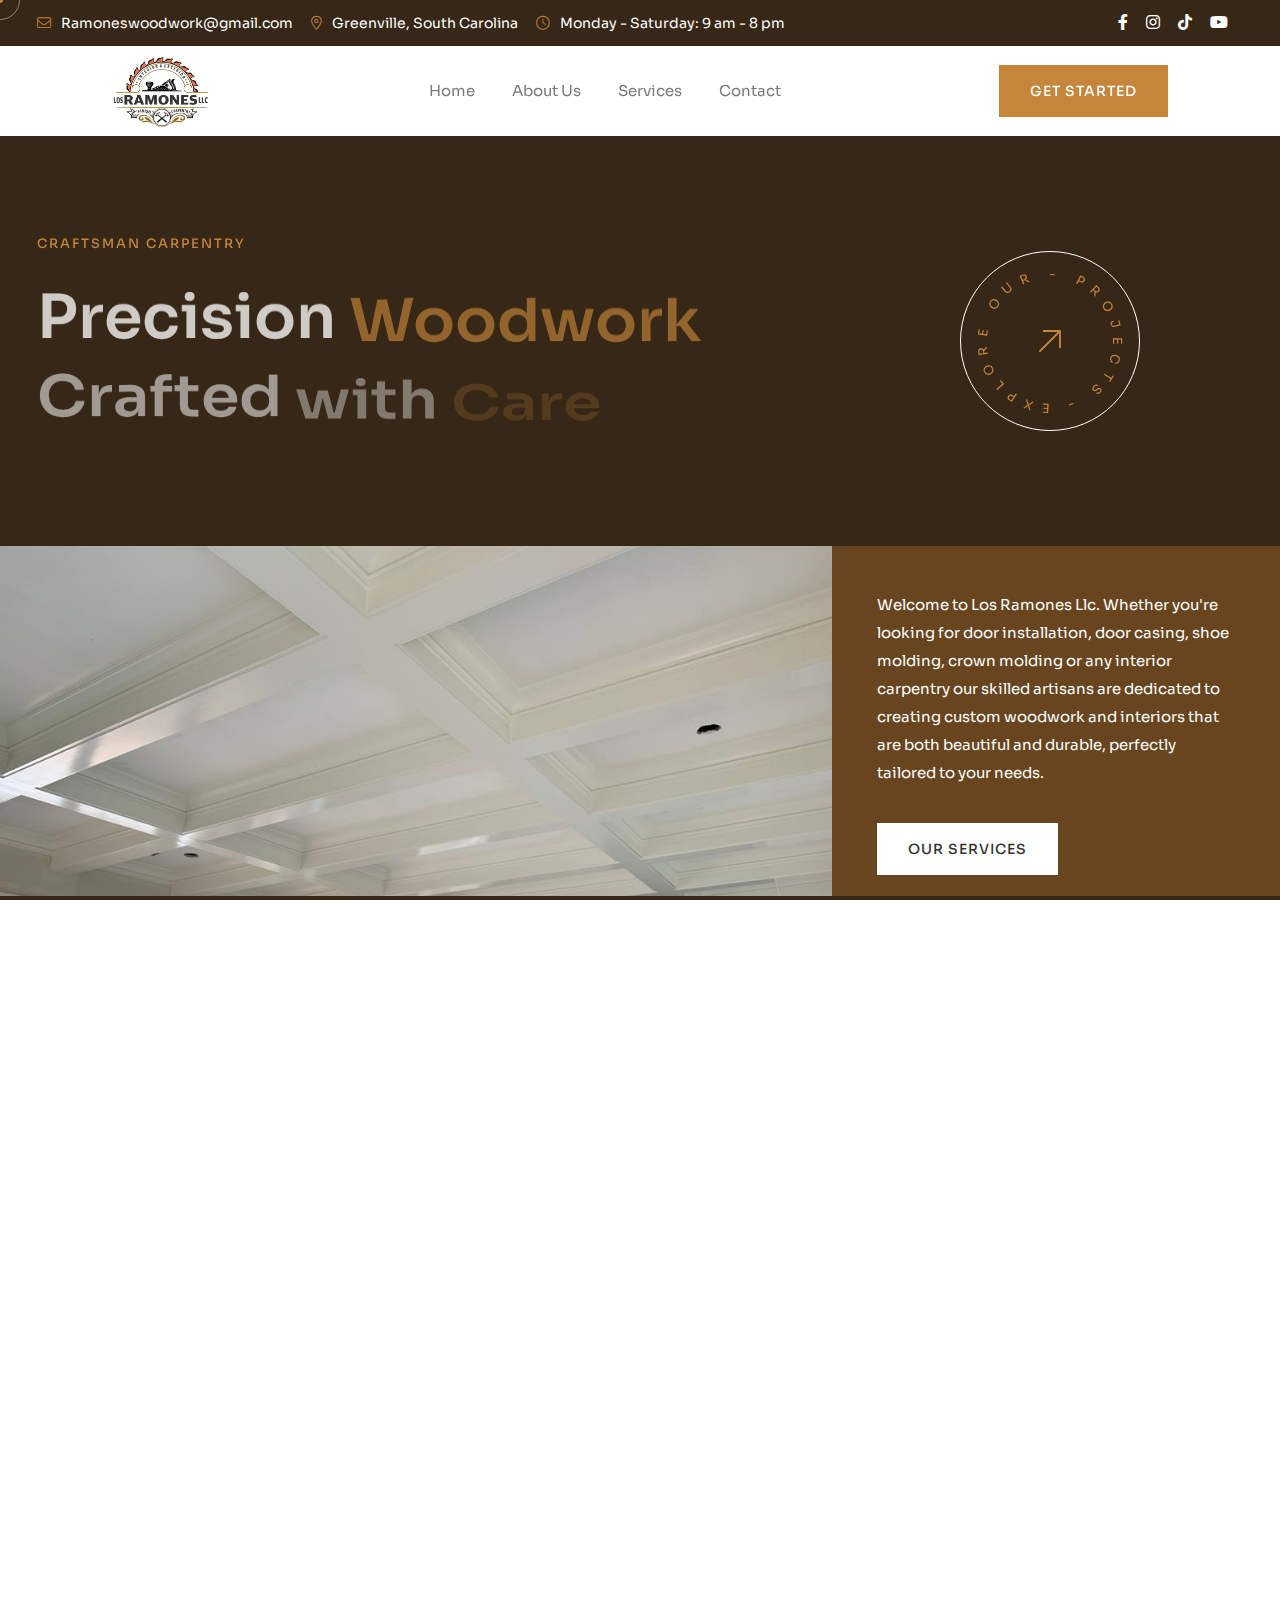
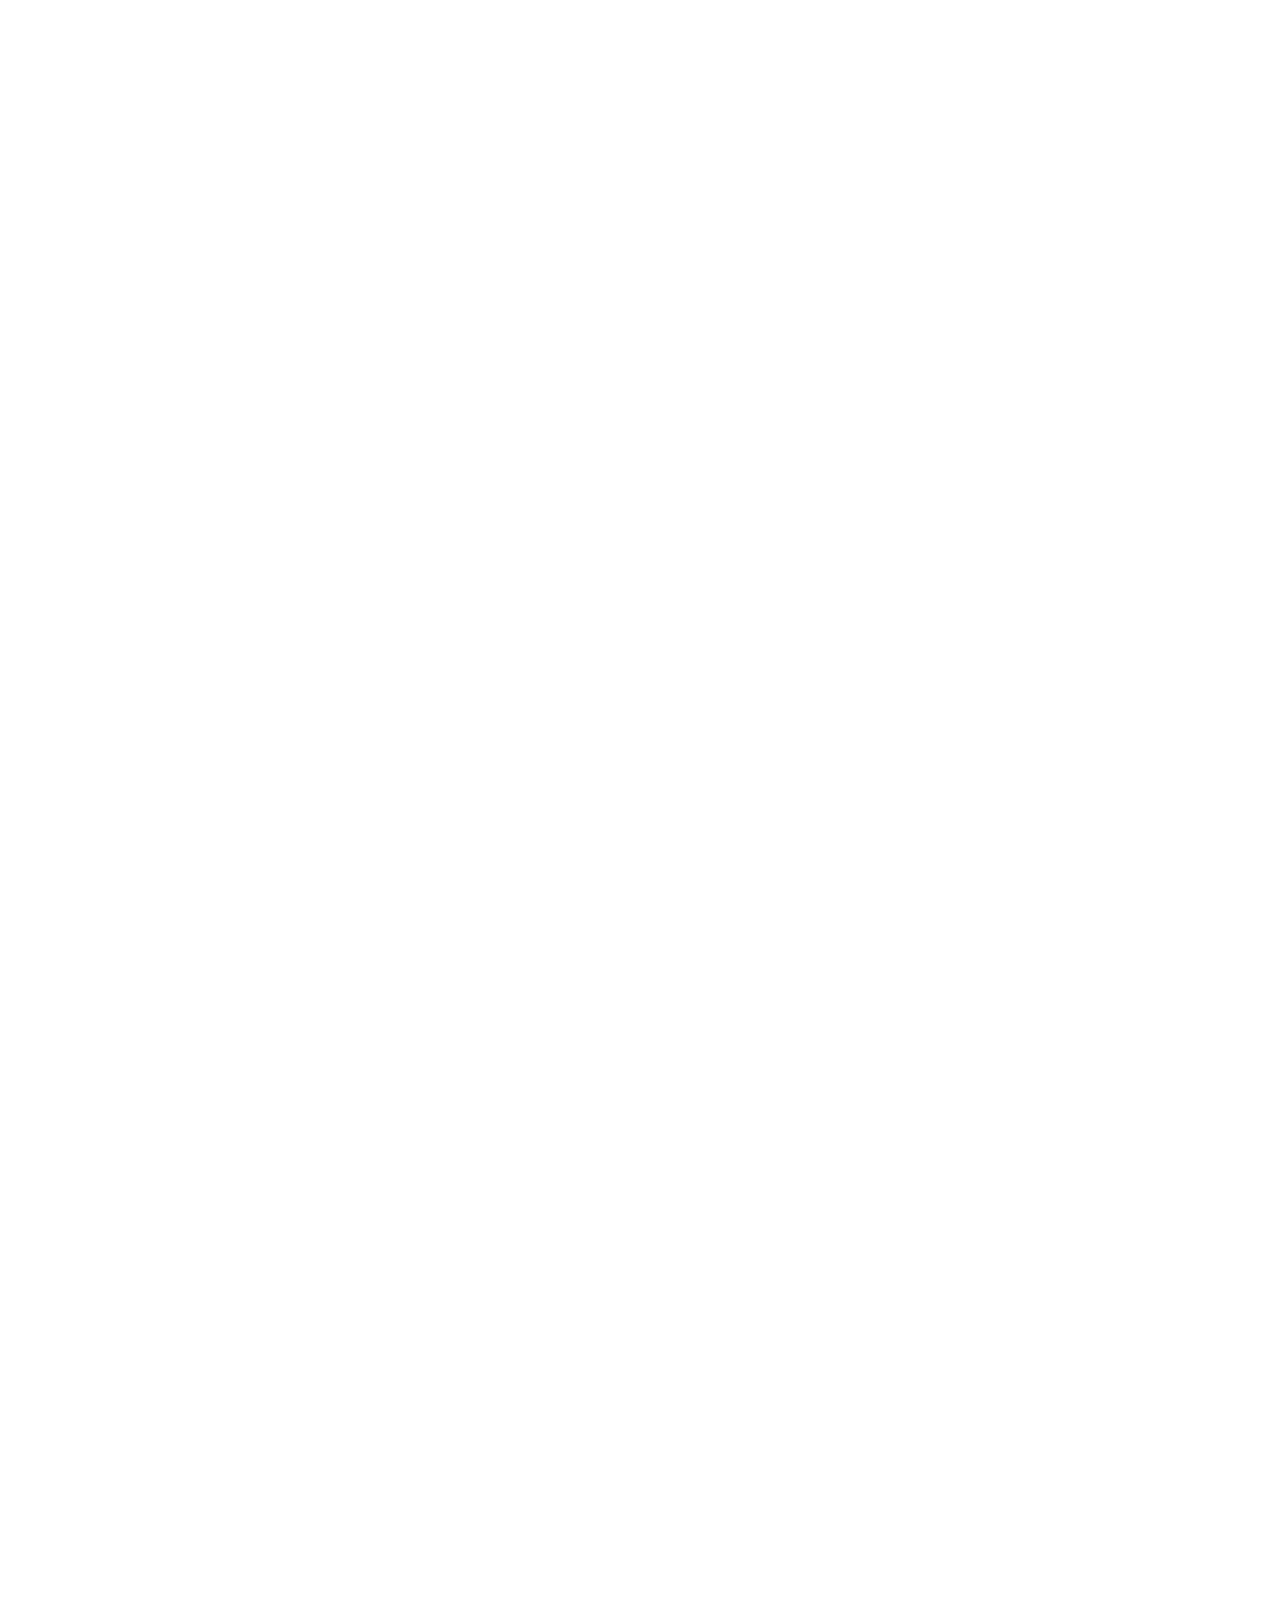
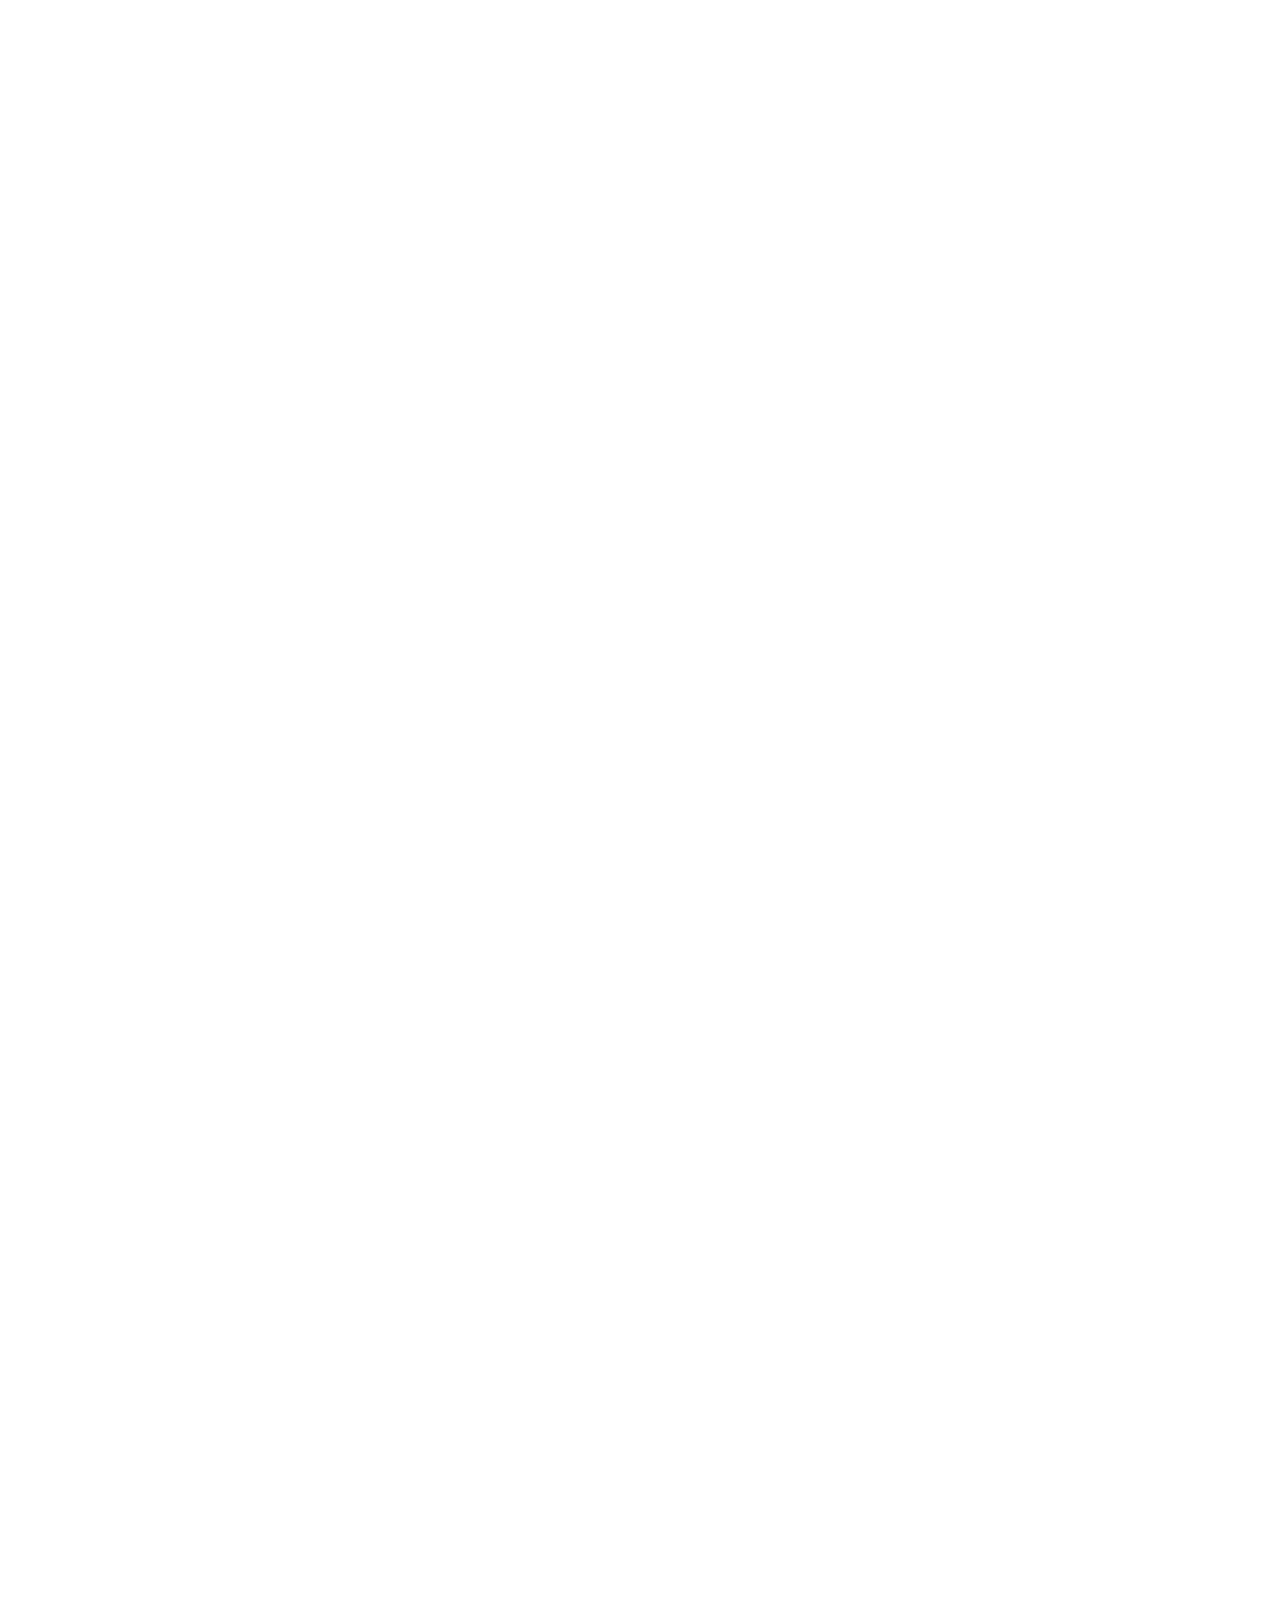
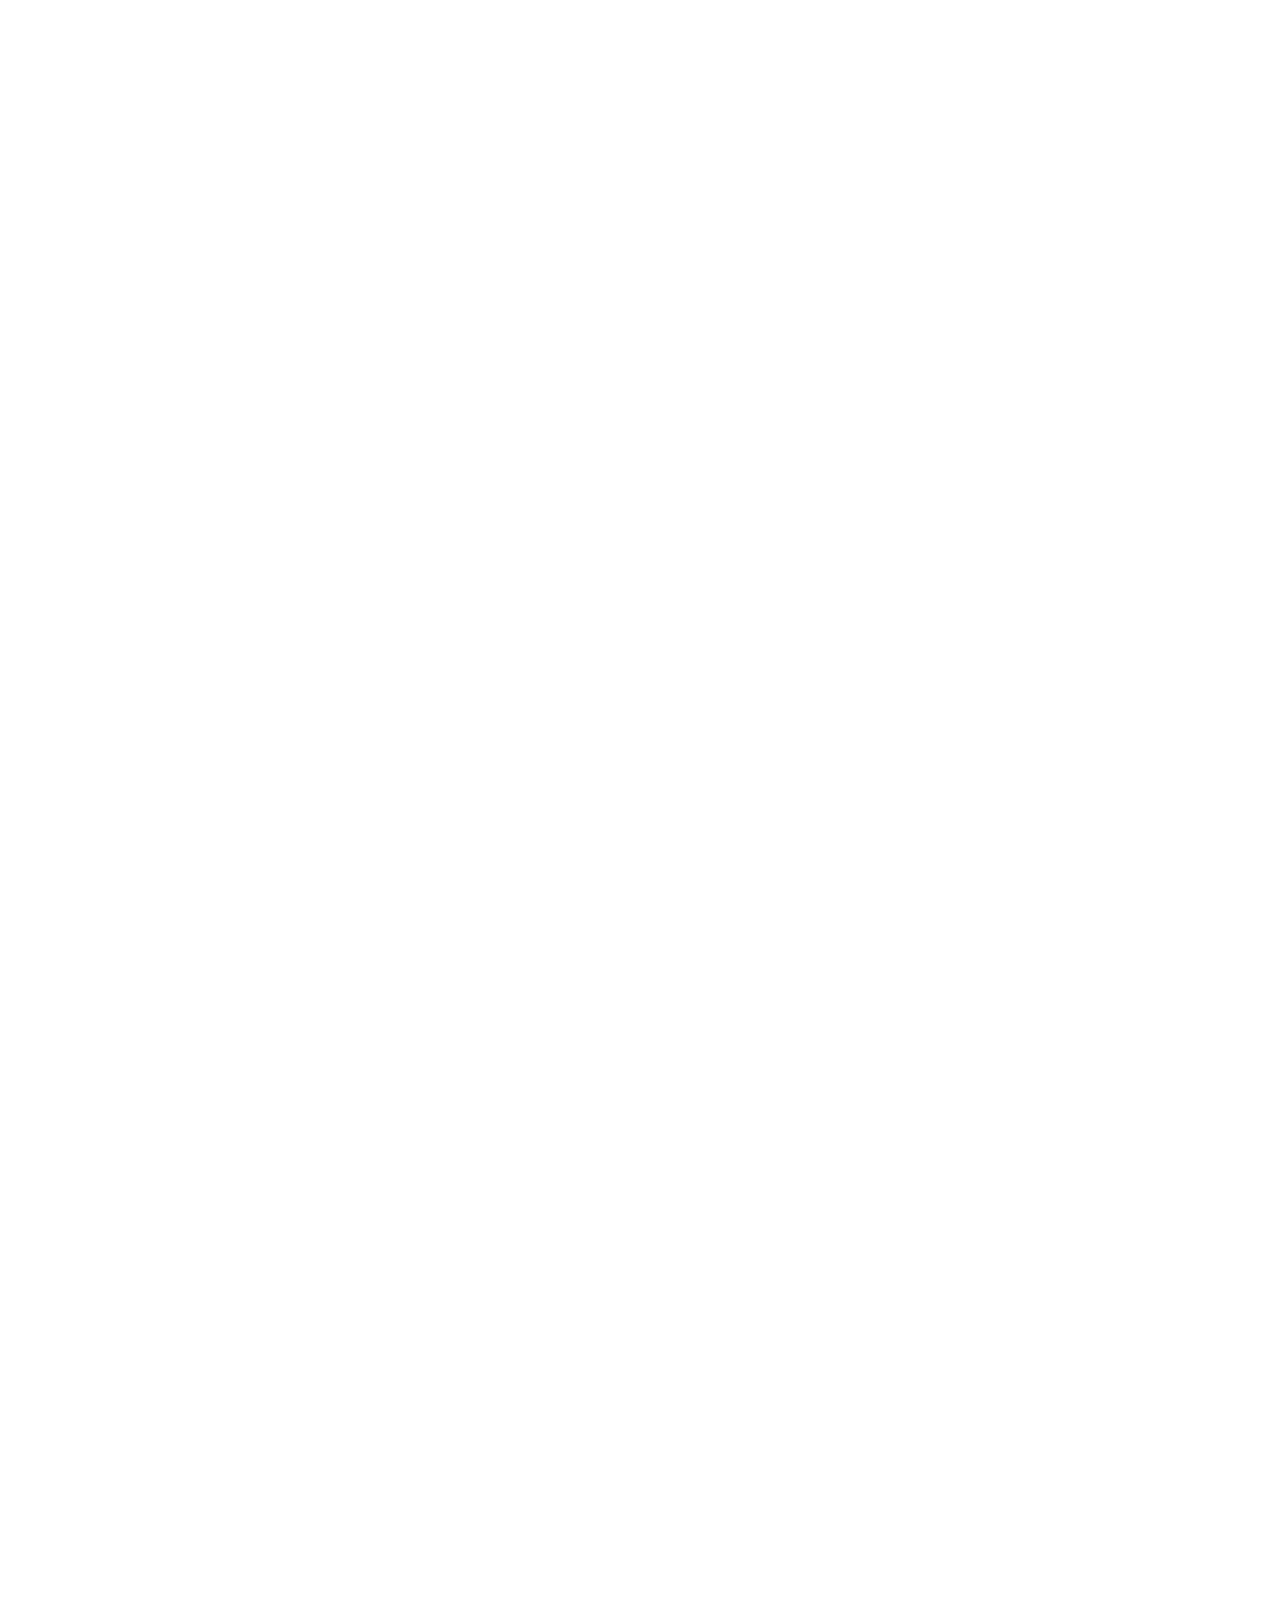
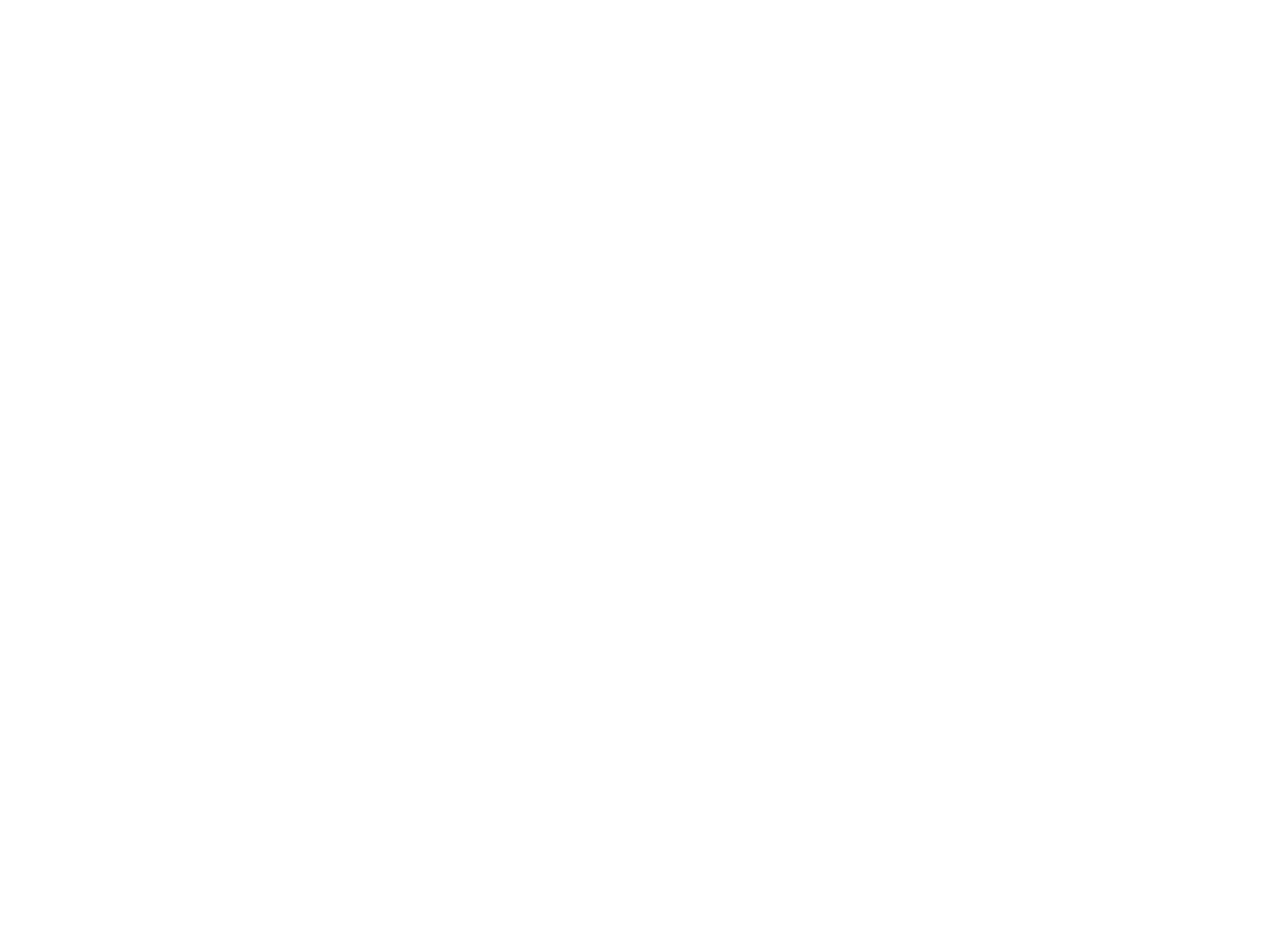
==== commit a9373831: "Added social media links to the drop down menu" ====
--- a/index.html
+++ b/index.html
@@ -173,6 +173,28 @@
                         <a href="tel:347-479-6844"
                           ><i class="fal fa-phone"></i>347-479-6844</a
                         >
+                        <div class="social-burger">
+                          <a
+                            href="https://www.facebook.com/share/14p5XgaUQt/?mibextid=wwXIfr"
+                            target="_blank"
+                            ><i class="lab la-facebook-f"></i></a
+                          >
+                          <a
+                            href="https://www.instagram.com/losramonesllc?igsh=cGNldDRjYndzMTkx"
+                            target="_blank"
+                            ><i class="lab la-instagram"></i></a
+                          >
+                          <a
+                            href="https://www.tiktok.com/@losramonesllc?_t=ZT-8uguVd7ZbUQ&_r=1"
+                            target="_blank"
+                            ><i class="lab fa-brands fa-tiktok"></i></a
+                          >
+                          <a
+                            href="https://youtube.com/@losramonesllc?si=oYrhQN-wLioKfBvF"
+                            target="_blank"
+                            ><i class="lab la-brands la-youtube"></i></a
+                          >
+                        </div>
                         <a href="contact.html" class="theme-btn">Contact Us</a>
                       </div>
                     </div>
--- a/assets/css/style.css
+++ b/assets/css/style.css
@@ -5465,6 +5465,13 @@
   padding: 10px 0;
   position: relative;
 }
+
+.social-burger {
+  display: flex;
+  padding: .75rem 0;
+  gap: 1rem;
+}
+
 @media (max-width: 767px) {
   .footer-area ul li a {
     padding: 6px 0;
@@ -5482,6 +5489,7 @@
   font-size: 20px;
   margin-right: 10px;
 }
+
 @media only screen and (min-width: 768px) and (max-width: 991px) {
   .footer-up {
     padding-bottom: 0;
@@ -5541,7 +5549,7 @@
 
 /* Breadcrumb Section  */
 .breadcrumb-area {
-  background-image: url(../img/bread-bg.jpg);
+  background-image: url(../img/ceiling-white.jpeg);
 }
 
 .breadcrumb-area {
